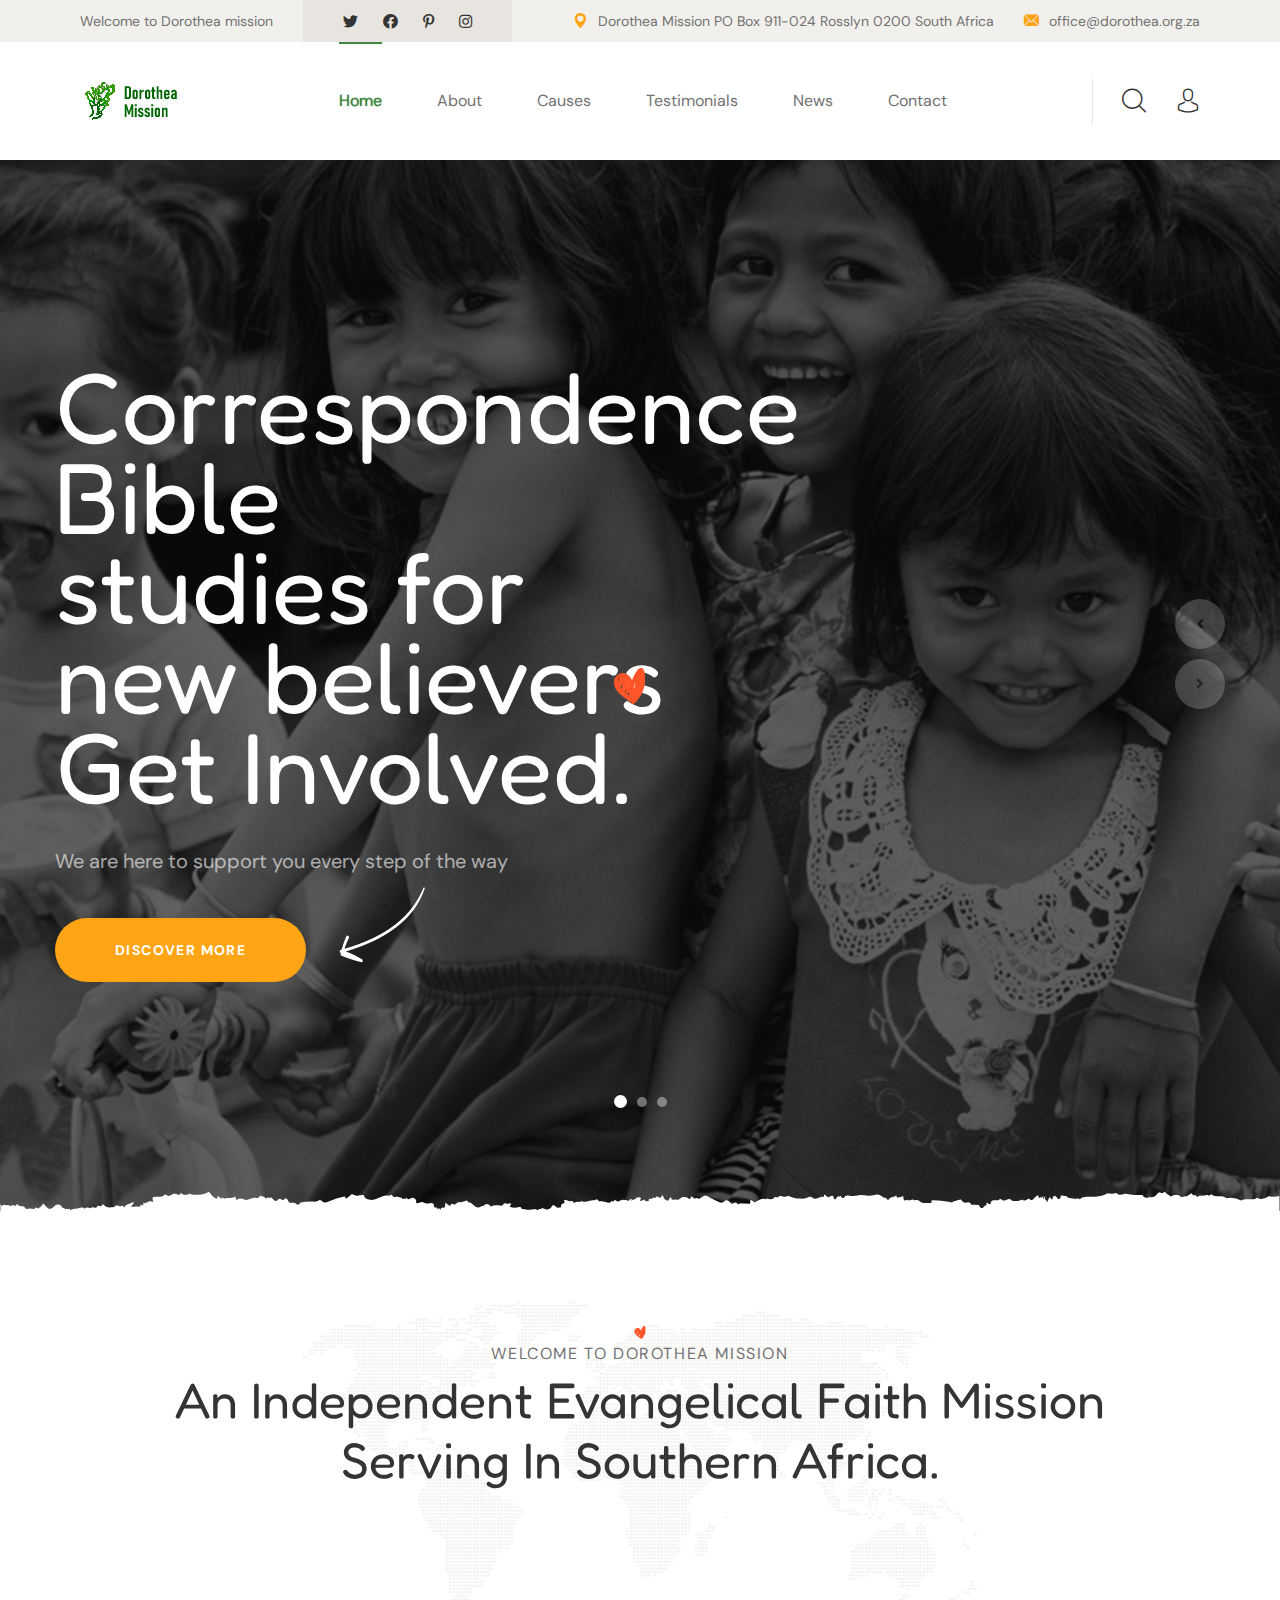
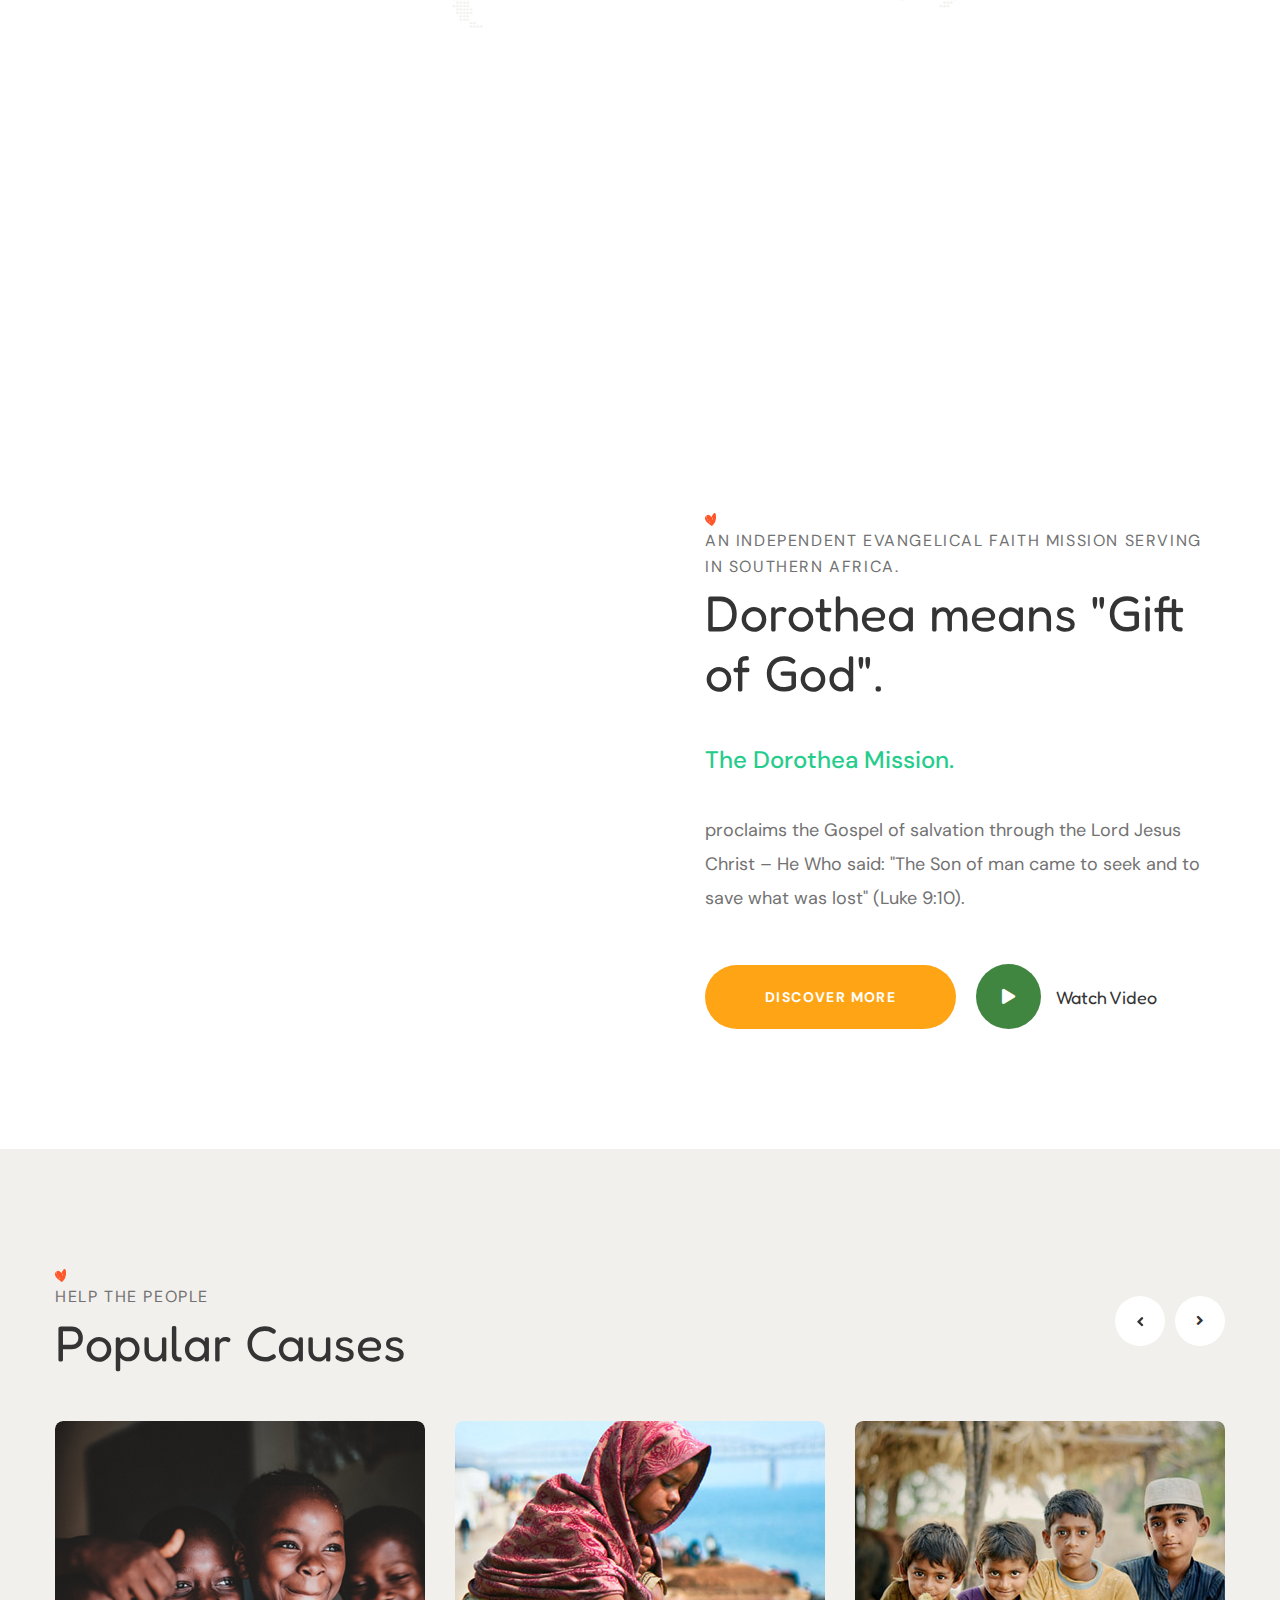
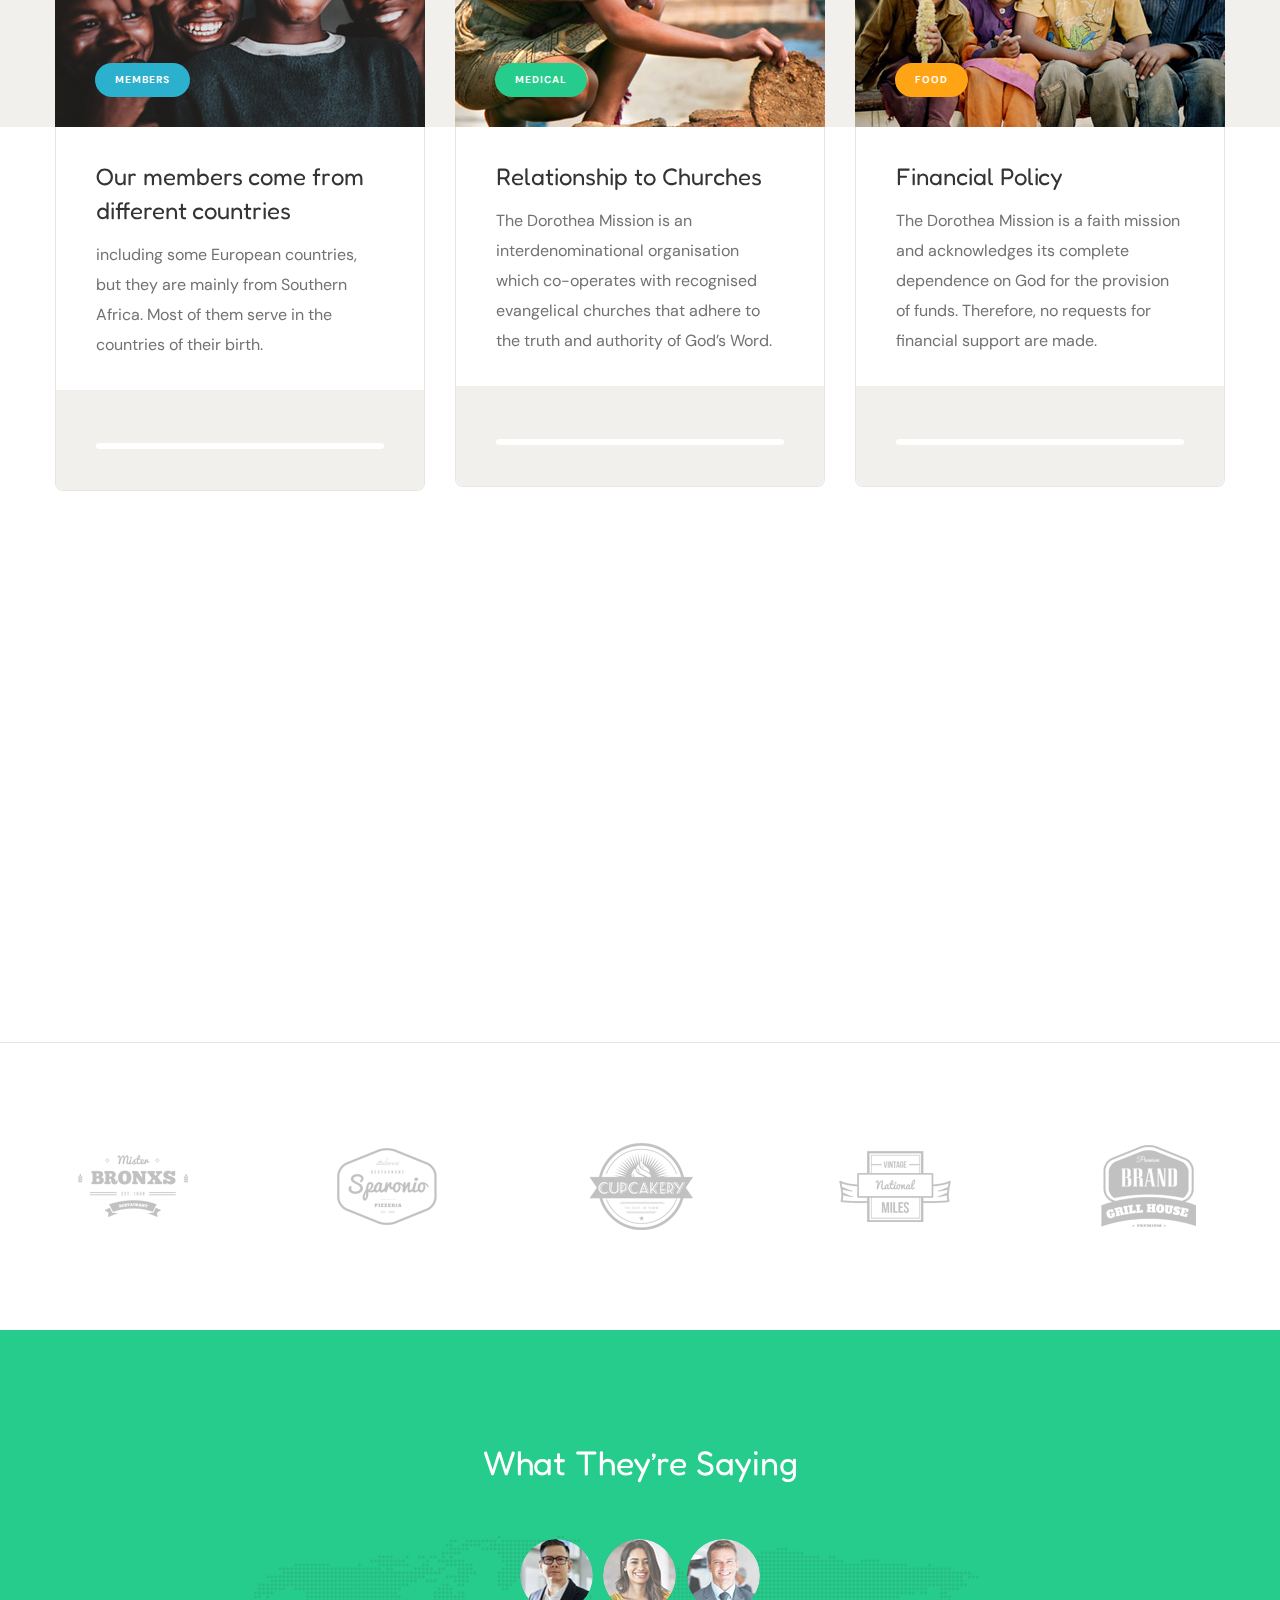
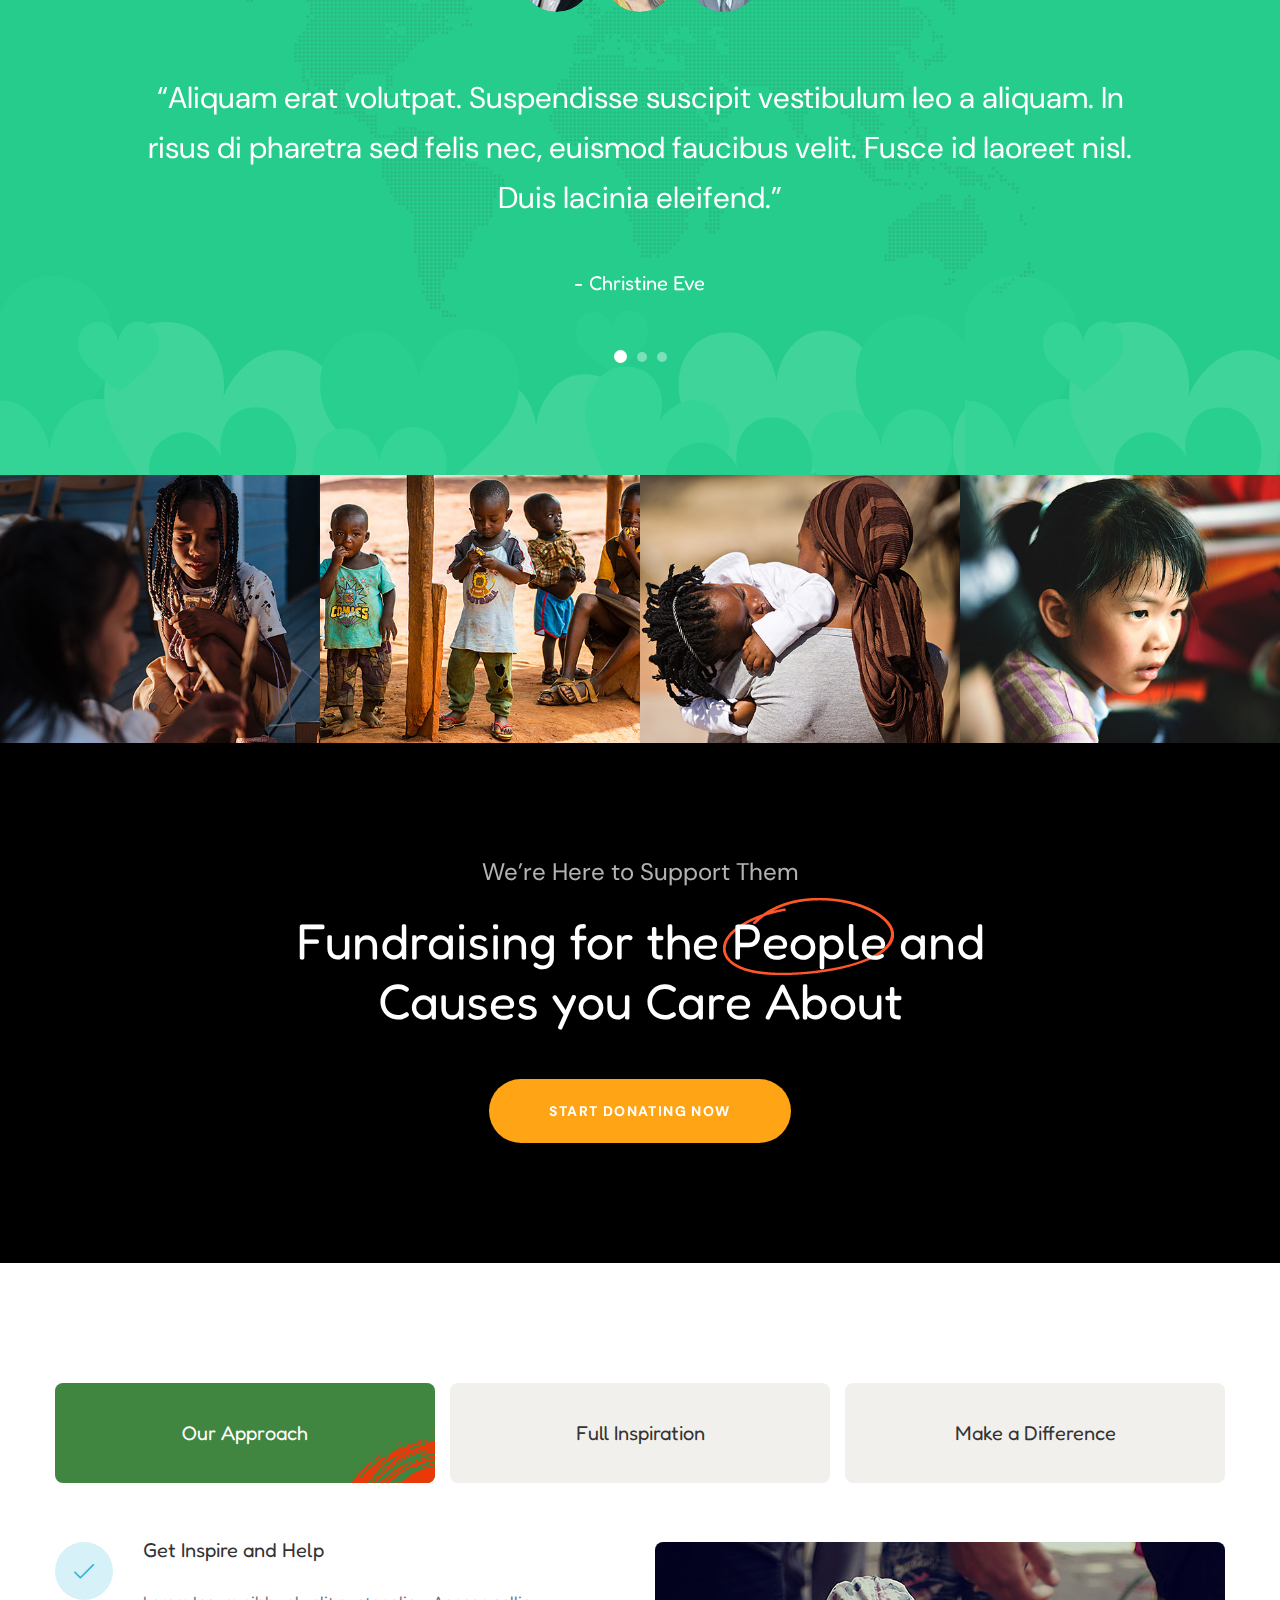
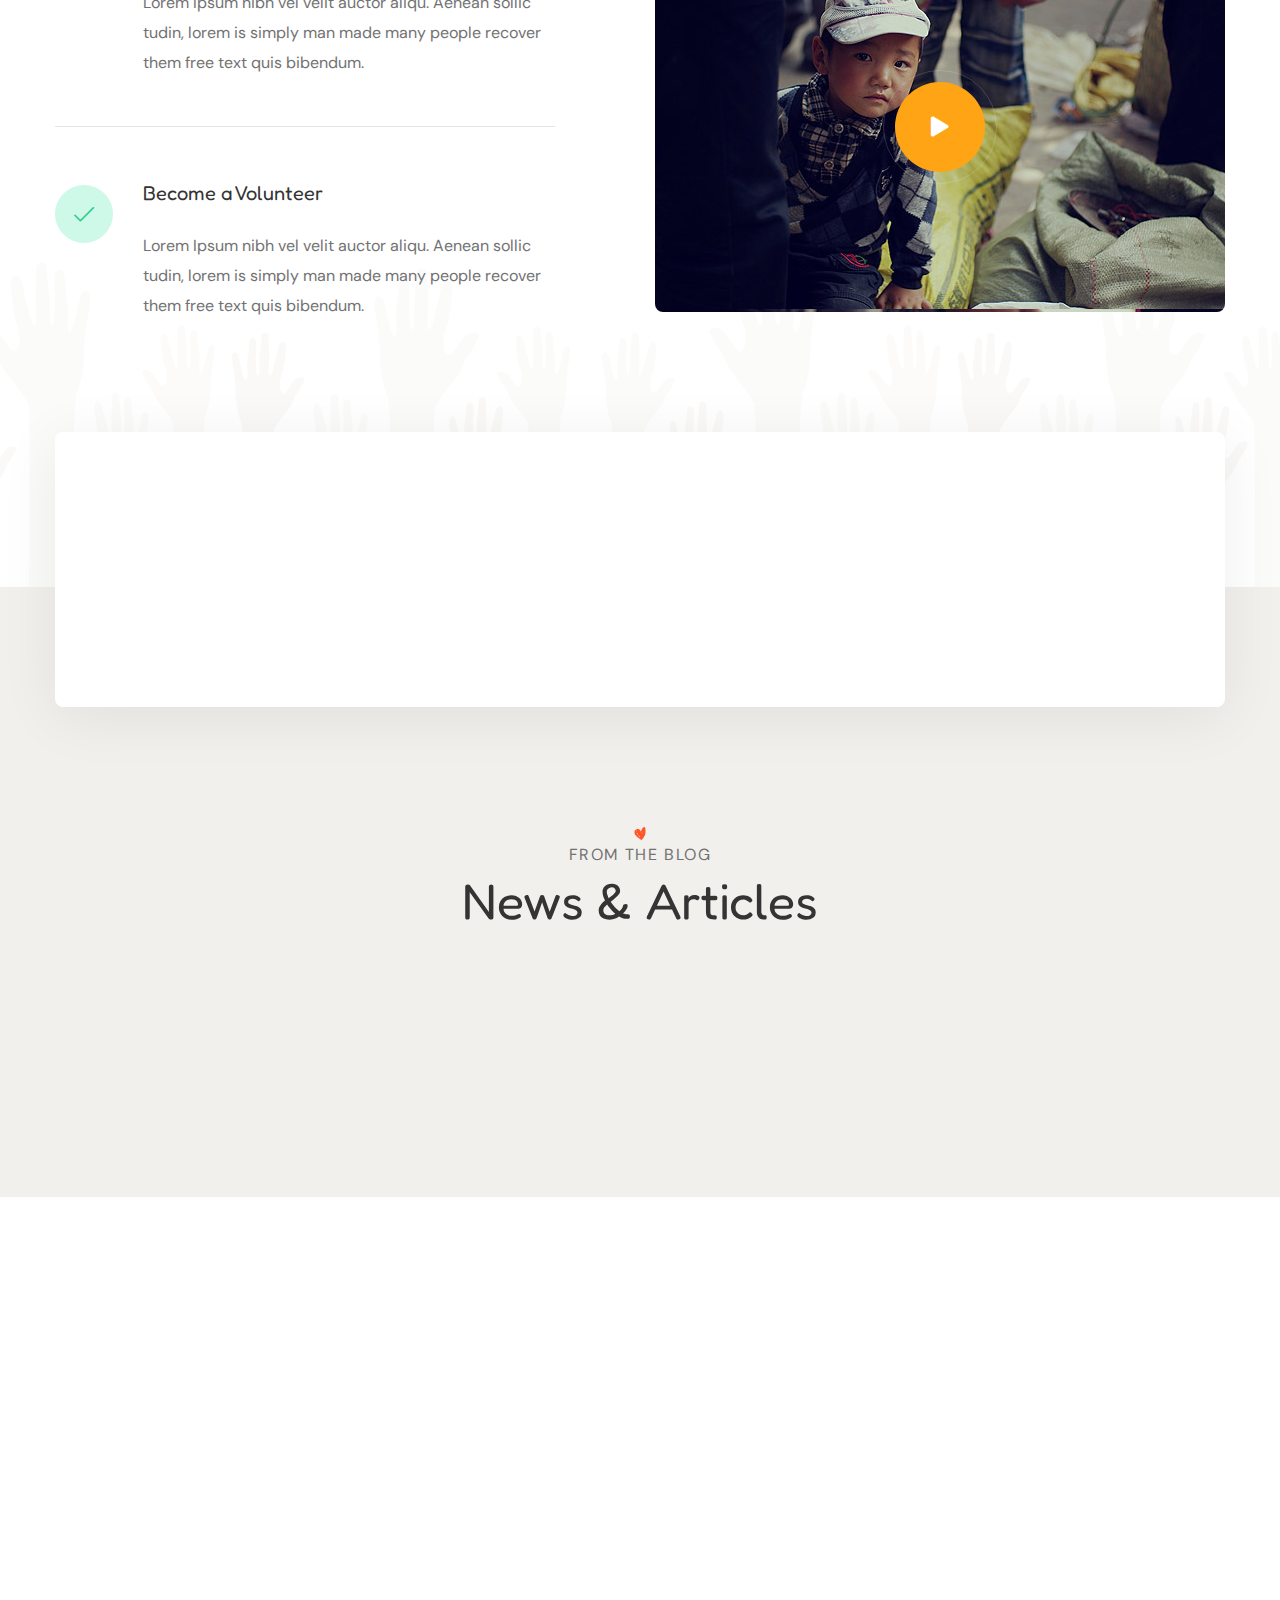
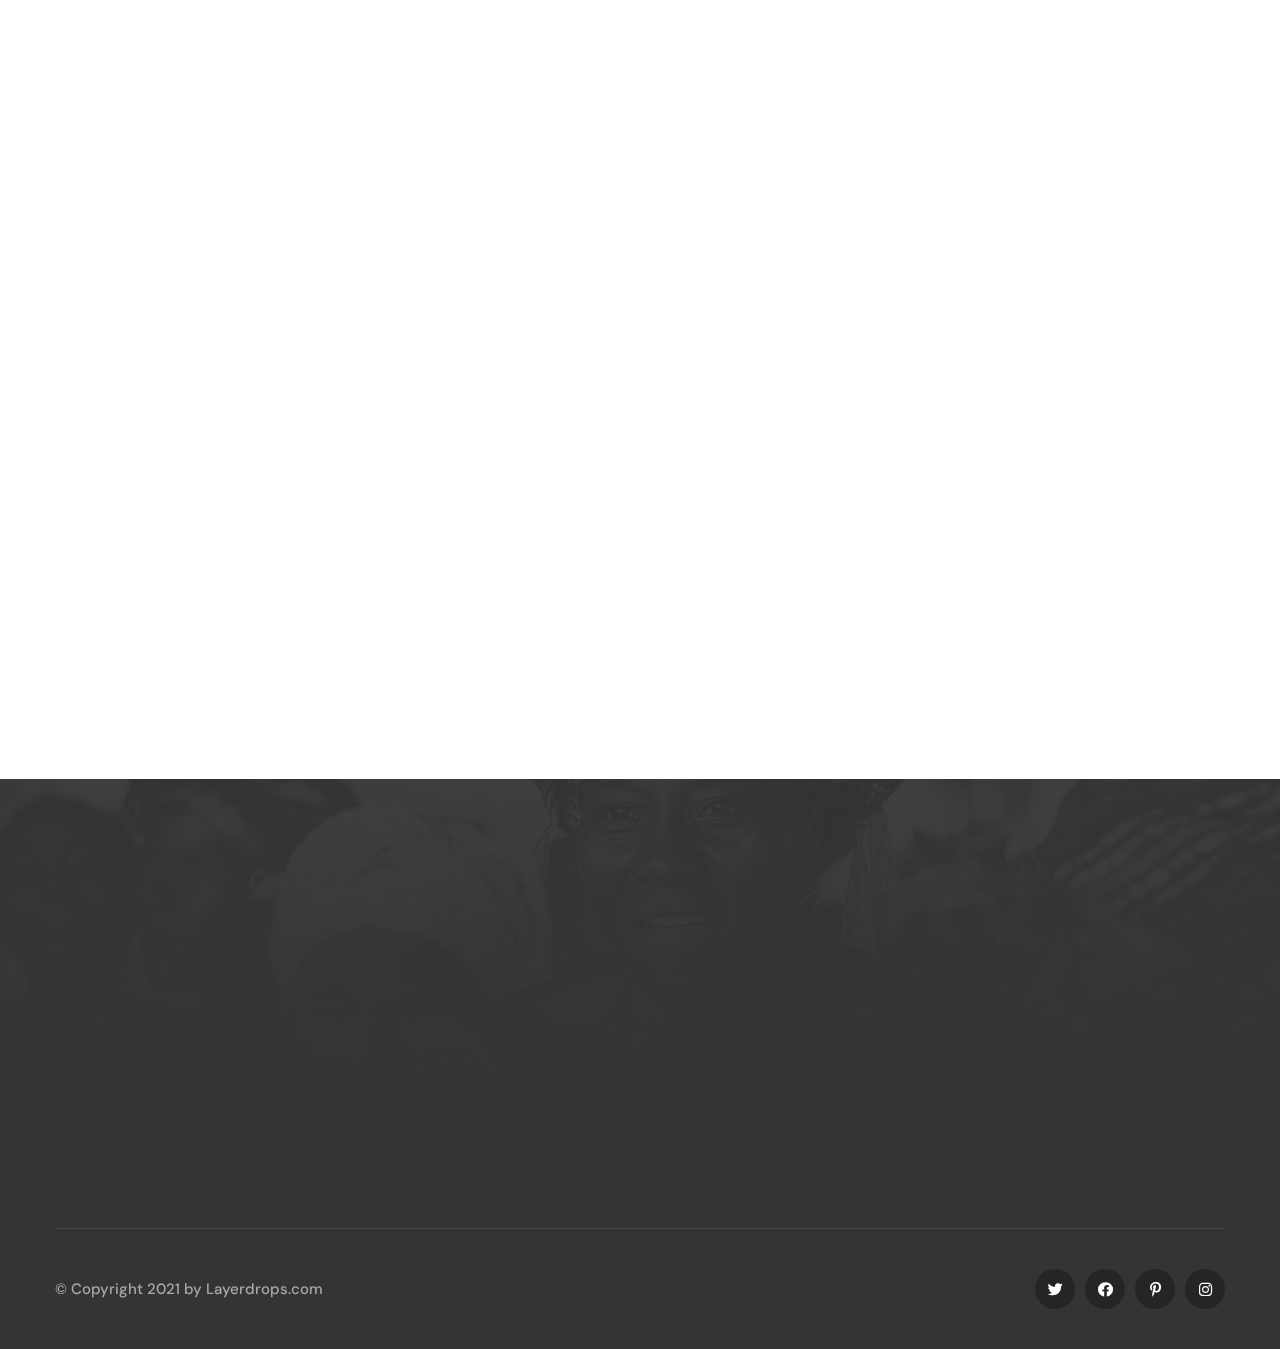
==== index.html @ 3360996d "Add members and financial policy" ====
<!DOCTYPE html>
<html lang="en">
<meta http-equiv="content-type" content="text/html;charset=utf-8" /><!-- /Added by HTTrack -->
<head>
	<meta charset="UTF-8" />
	<meta name="viewport" content="width=device-width, initial-scale=1.0" />
	<title>Dorothea Mission</title>
	<!-- favicons Icons -->
	<link rel="apple-touch-icon" sizes="180x180" href="assets/images/favicons/apple-touch-icon.png" />
	<link rel="icon" type="image/png" sizes="32x32" href="assets/images/favicons/favicon-32x32.png" />
	<link rel="icon" type="image/png" sizes="16x16" href="assets/images/favicons/favicon-16x16.png" />
	<link rel="manifest" href="assets/images/favicons/site.webmanifest" />
	<meta name="description" content="Dorothea mission, missionary work, evengalical" />

	<!-- fonts -->
	<link rel="preconnect" href="https://fonts.googleapis.com/">

	<link rel="preconnect" href="https://fonts.gstatic.com/" crossorigin>

	<link href="https://fonts.googleapis.com/css2?family=Fredoka+One&amp;display=swap" rel="stylesheet">

	<link
		href="https://fonts.googleapis.com/css2?family=DM+Sans:ital,wght@0,400;0,500;0,700;1,400;1,500;1,700&amp;family=Fredoka+One&amp;display=swap"
		rel="stylesheet">

	<link rel="stylesheet" href="assets/vendors/bootstrap/css/bootstrap.min.css" />
	<link rel="stylesheet" href="assets/vendors/animate/animate.min.css" />
	<link rel="stylesheet" href="assets/vendors/animate/custom-animate.css" />
	<link rel="stylesheet" href="assets/vendors/fontawesome/css/all.min.css" />
	<link rel="stylesheet" href="assets/vendors/jarallax/jarallax.css" />
	<link rel="stylesheet" href="assets/vendors/jquery-magnific-popup/jquery.magnific-popup.css" />
	<link rel="stylesheet" href="assets/vendors/nouislider/nouislider.min.css" />
	<link rel="stylesheet" href="assets/vendors/nouislider/nouislider.pips.css" />
	<link rel="stylesheet" href="assets/vendors/odometer/odometer.min.css" />
	<link rel="stylesheet" href="assets/vendors/swiper/swiper.min.css" />
	<link rel="stylesheet" href="assets/vendors/pifoxen-icons/style.css">
	<link rel="stylesheet" href="assets/vendors/tiny-slider/tiny-slider.min.css" />
	<link rel="stylesheet" href="assets/vendors/reey-font/stylesheet.css" />
	<link rel="stylesheet" href="assets/vendors/owl-carousel/owl.carousel.min.css" />
	<link rel="stylesheet" href="assets/vendors/owl-carousel/owl.theme.default.min.css" />
	<link rel="stylesheet" href="assets/vendors/bxslider/jquery.bxslider.css" />
	<link rel="stylesheet" href="assets/vendors/bootstrap-select/css/bootstrap-select.min.css" />
	<link rel="stylesheet" href="assets/vendors/vegas/vegas.min.css" />
	<link rel="stylesheet" href="assets/vendors/jquery-ui/jquery-ui.css" />
	<link rel="stylesheet" href="assets/vendors/timepicker/timePicker.css" />

	<!-- template styles -->
	<link rel="stylesheet" href="assets/css/pifoxen.css" />
	<link rel="stylesheet" href="assets/css/pifoxen-responsive.css" />
</head>

<body>
	<div class="preloader">
		<img class="preloader__image" width="60" src="assets/images/loader.png" alt="" />
	</div>
	<!-- /.preloader -->
	<div class="page-wrapper">
		<header class="main-header clearfix">
			<div class="main-header__top">
				<div class="main-header__top-left">
					<p class="main-header__top-text">Welcome to Dorothea mission</p>
					<div class="main-header__top-social">
						<a href="#"><i class="fab fa-twitter"></i></a>
						<a href="https://www.facebook.com/profile.php?id=100064716875359"><i class="fab fa-facebook"></i></a>
						<a href="#"><i class="fab fa-pinterest-p"></i></a>
						<a href="#"><i class="fab fa-instagram"></i></a>
					</div>
				</div>
				<div class="main-header__top-right">
					<ul class="list-unstyled main-header__top-address">
						<li>
							<div class="icon">
								<span class="icon-pin"></span>
							</div>
							<div class="text">
								<p>	Dorothea Mission
									PO Box 911-024
									Rosslyn
									0200
									South Africa</p>
							</div>
						</li>
						<li>
							<div class="icon">
								<span class="icon-email"></span>
							</div>
							<div class="text">
								<p><a href="mailto:office@dorothea.org.za">office@dorothea.org.za</a></p>
							</div>
						</li>
					</ul>
				</div>
			</div>
			<nav class="main-menu clearfix">
				<div class="main-menu-wrapper clearfix">
					<div class="main-menu-wrapper__left">
						<div class="main-menu-wrapper__logo">
							<a href="index-2.html"><img src="assets/images/resources/logo-1.png" alt=""></a>
						</div>
						<div class="main-menu-wrapper__call">
							<div class="main-menu-wrapper__call-icon">
								<span class="icon-call"></span>
							</div>
							<div class="main-menu-wrapper__call-number">
								<p>Call Anytime</p>
								<h5><a href="tel: +27 (0)12 560 2000"> 	+27 (0)12 560 2000</a></h5>
								<h5><a href="tel:+27 (0)82 896 7960"> +27 (0)82 896 7960</a></h5>
							</div>
						</div>
					</div>
					<div class="main-menu-wrapper__main-menu">
						<a href="#" class="mobile-nav__toggler"><i class="fa fa-bars"></i></a>
						<ul class="main-menu__list one-page-scroll-menu">
							<li class="dropdown current scrollToLink" data-scroll-offset="-30">
								<a href="#home">Home</a>
							</li>
							<li class="scrollToLink" data-scroll-offset="100">
								<a href="#about">About</a>
							</li>
							<li class="scrollToLink" data-scroll-offset="100">
								<a href="#causes">Causes</a>
							</li>
							<li class="scrollToLink" data-scroll-offset="100">
								<a href="#testimonials">Testimonials</a>
							</li>
							<li class="scrollToLink" data-scroll-offset="100">
								<a href="#news">News</a>
							</li>
							<li class="scrollToLink" data-scroll-offset="100">
								<a href="#contact">Contact</a>
							</li>
						</ul>
					</div>
					<div class="main-menu-wrapper__right">
						<div class="main-menu-wrapper__search-cat">
							<a href="#" class="main-menu-wrapper__search search-toggler icon-magnifying-glass"></a>
							<a href="login.html" class="main-menu-wrapper__cart icon-avatar mini-cart__toggler"></a>
						</div>
						<a href="donate-now.html" class="donate-btn main-menu-wrapper__btn"> <i class="fa fa-heart"></i>
							Donate Now</a>
					</div>
				</div>
			</nav>
		</header>

		<div class="stricky-header stricked-menu main-menu">
			<div class="sticky-header__content"></div><!-- /.sticky-header__content -->
		</div><!-- /.stricky-header -->

		<!--Main Slider Start-->
		<section class="main-slider" id="home">
			<div class="main-slider-ripped-paper">
				<svg xmlns="http://www.w3.org/2000/svg" fill="currentColor" viewBox="0 0 1200 19.07">
					<path class="cls-2"
						d="M-262.9,44h-1200V35.71c.43,2.08,1.24,2.22,1.88,2s1.36-.91,2.14-.74c.42.09.7.4,1.13.49s1-.19,1.56-.23c1.19-.06,2.28,1.09,3.33.67.37-.16.57-.48,1-.62a2.54,2.54,0,0,1,1.79.29c.57.24,1.36.41,1.78.06s.27-1,.86-1.13.83.26,1.12.52a4.83,4.83,0,0,0,3.77,1.18,2.78,2.78,0,0,1,2.56,1.22,3.1,3.1,0,0,0,2.36,1.53,14.45,14.45,0,0,0,2.19-.58c1.09-.17,2.17.33,3.29.41s2.49-.75,1.79-1.38a3.88,3.88,0,0,1,2.89,1.25c.16-.35.32-.71.49-1.06.19.42,1.06.07,1.37-.3,1.06-1.2,2.13-2.41,3.17-3.62a19.33,19.33,0,0,0,3.35,3.89,3.88,3.88,0,0,0,1.55,1c1.62.47,3.32-.55,4.34-1.57s2.09-2.26,3.82-2.43a4.43,4.43,0,0,1,3.36,1.16,7.62,7.62,0,0,1,1.62,2.54,1.6,1.6,0,0,1,.8-.5l1.77,1.39c.52-.81,2.49-.72,2.87.13a1.26,1.26,0,0,1,.79-.59c.46.47.92.92,1.39,1.38.21-.69,1.18-1.12,2.12-1.27s1.94-.1,2.9-.23c1.42-.17,2.69-.73,4.09-.94s3.17.05,3.72,1a3.64,3.64,0,0,1,3.93-.88c.66.25,1.45.71,2,.36.3-.16.36-.47.62-.68,1-.84,3.1.83,4.34.15.77-.41.5-1.44,1.35-1.78,1.07-.43,2.51.82,3.49.28.63-.34.48-1.21,1.23-1.39s1.18.38,1.58.78c1.29,1.24,4.17,2.38,6.1,1.71a4.64,4.64,0,0,0,3.32-.5,8.77,8.77,0,0,1,1.24-.8c1.24-.54,2.82,0,4.08.53a2.47,2.47,0,0,1,2.43-.36,5.34,5.34,0,0,1,2,1.32c-.24-1.45,1.79-2.51,3.56-3.22l5.39-2.17a31.94,31.94,0,0,0-3,5,33.8,33.8,0,0,1,8.47-.14c.14-.67.27-1.34.41-2a9.87,9.87,0,0,1,2.52.69,9.14,9.14,0,0,1,.18-2.44l2.26.33a1,1,0,0,1,.21-.86l1.19.42c.06-.81,1.29-1.39,2.42-1.4a8.86,8.86,0,0,1,3.18.79,7.85,7.85,0,0,1-.74-3.3,1.42,1.42,0,0,1,.42-1.18,3.46,3.46,0,0,1,1.92-.45l5.22-.17c1.18-.05,2.61-.21,3.05-1,.24-.42.27-1,.88-1.1a1.35,1.35,0,0,1,.67.16,14.52,14.52,0,0,1,2.67,1.46c1.26-.58,2.58-.91,3.83-1.5.21-1,2.24-.86,3.45-.41s3,.91,3.71.05c.24-.31.31-.76.79-.82a1.15,1.15,0,0,1,.79.24c.72.45,1.42.89,2.14,1.32a4,4,0,0,1,3.52,0c.18-.44.35-.89.51-1.33a1.79,1.79,0,0,0,1.85.31c.9.9,2.71.95,4.25.91,4.17-.09,8.68-.27,11.91-2.19a2,2,0,0,1,1.39-.41,1.32,1.32,0,0,1,.77.63c1.59,2.38,3.65,5.06,7.23,5.55a3.2,3.2,0,0,1,.2-2.39c1.11.81,2.21,1.63,3.3,2.45l1.2-1.15,1.88,1.1c.78-.86,2.54-.62,4-.56a9.92,9.92,0,0,0,6-1.56,6.34,6.34,0,0,0,1.49,3.29,6,6,0,0,1,5.93-.91,15.72,15.72,0,0,0,1.78.78c2.51.69,4.81-1.39,7.46-1.74,1.34-.17,2.73.12,4.07,0s2.71-1.14,2.11-2c2.59.42,5.65,1.17,6.2,3q.4-.82.84-1.65a3.5,3.5,0,0,1,1.73.9c.36-.74,1.91-.74,2.75-.24a10.28,10.28,0,0,1,1.87,1.92,2.79,2.79,0,0,0,2.76.79c1.09-.41,1.32-1.71,2.53-1.81,1.46-.13,2.7,1.74,3.87,1.08.45-.27.45-.79.79-1.13.84-.8,2.63,0,3.12,1s.65,2.12,1.87,2.58a8.68,8.68,0,0,0,3.18,0c1.09,0,3,.65,2.81,1.42a4.15,4.15,0,0,0,2.62.36c.85-.23,1.4-1.07.85-1.6a44.87,44.87,0,0,1,12.65-1.2,7.69,7.69,0,0,0,4.1-.47c.58-.34,1-.88,1.72-1,1.51-.25,2.18,1.34,3.42,2,1.64.91,4,0,5.69-.8a61.24,61.24,0,0,1,14-4.5c.09-1.27,1.91,3,2,1.73,1,.09,2.67-2.5,3.41-2.06-.11-.35,1.34-2.62,3.25-1.27a15.84,15.84,0,0,0,2.77.95c1.5.37,2.65-.74,4.2-.55,1.3.16,2.45-.66,2.88.23a7.69,7.69,0,0,0,1.52,2.63,9.17,9.17,0,0,0,4.25,1.52c5.56,1,11.13-4.94,16.69-3.92a2.88,2.88,0,0,0,1,.07c.88-.14,1.39-1,2.27-.92s1,1,1.66,1.54c1.27,1,4.07-.1,5.64.7a4.74,4.74,0,0,1,3.88,1.93,1.6,1.6,0,0,1,2-.28c.45-.44.89-.87,1.34-1.29-.39.9,1,1.89,2.27,1.59.81-.2,1.32-.79,2.08-1.07a3.63,3.63,0,0,1,3.93,1.22,4.88,4.88,0,0,1,.49,3.39c1.63,1,4.2-1.18,6.28-.79,1.22.23,2.15,1,3.38,1.19a11.64,11.64,0,0,0,3.36-.28c1.12-.15,2.48-.1,3.12.58,1,1.05-.1,3,1.55,3.46.35.09.72.07,1.08.14a1.46,1.46,0,0,1,1.21,1.68c-.16.69,1.6-1.77,1-1.22a6,6,0,0,1,1.82,1.65c.67-.86-.25-1.33,1-1.76.82-.29,1.9,0,2.62-.38a1.46,1.46,0,0,0,.67-1.26c.13-1.16.28-2.32.42-3.48a11.7,11.7,0,0,0,4.43,3.17c.83-.49.32-1.81,1.36-1.95.54-.07,1,.3,1.48.47a3.29,3.29,0,0,0,2.87-.77,6.69,6.69,0,0,1,2.71-1.29,6.77,6.77,0,0,0,4.21-.52,7,7,0,0,1,1.88-.84c1.23-.22,2.54.7,2.29,1.6a6.14,6.14,0,0,1,4.48,1.93,9.93,9.93,0,0,0,3.81,2.74c1.67.51,4.16-.24,4-1.54.22.63,1.56.57,2.24.14s1.06-1.11,1.85-1.43a3.61,3.61,0,0,1,2.84.26,6.56,6.56,0,0,1,1.9,1.71,14.08,14.08,0,0,1,7.2-1c1.43.26,3.27.81,4.15,0,.58-.54.42-1.48,1.27-1.79a3.09,3.09,0,0,1,1.72.11,9.67,9.67,0,0,0,4.81-.19,8.14,8.14,0,0,1-1.18,3.2,13,13,0,0,0,8.08.44,3,3,0,0,1,1.93-.12c.66.31.57,1.06,1.14,1.46a2.62,2.62,0,0,0,1.12.32l4,.58a9.63,9.63,0,0,0,2.88.13c1.32-.2,2.93-.87,3.77-.1-.2-.25.15-.57.52-.6a2.24,2.24,0,0,1,1.09.25l2.09.87c-.24-.93,1.69-1.66,2.62-1-.2-.65,1.07-1.06,1.94-.83s1.49.77,2.33,1a5,5,0,0,0,3.8-.44,5.32,5.32,0,0,0,2.18-2.4,1.74,1.74,0,0,1,1-1.09c1.28-.41,3.12,2.56,4.51,2.39l3.39-.45a2.33,2.33,0,0,1,1.24-3.25c.63-.3,1.44-.53,1.69-1,.39-.78-.79-1.71-.19-2.42a6.92,6.92,0,0,1,3.31.45,7.62,7.62,0,0,0,1.8.66,5.4,5.4,0,0,0,1.69-.17c2.46-.52,1,2.62,3,1.41,1.33-.82,2.58-.79,4.32-.62,1,.11,1.46-.86,2.46-.61a10.74,10.74,0,0,0,3.55.46c1.94-.28,3.3-.86,5.25-1.13s3.68-.15,5.09-1.18c.29-.23,2,2.15,2.31,2,1.09-.46,6.14.48,7.25.92s2.78.67,3.39-.12a7.06,7.06,0,0,1,.4-.65c.58-.62,1.9-.37,2.82-.06A1.92,1.92,0,0,1-887,32.6c1.24-.38,2,1.21,3.35,1.33a3.82,3.82,0,0,0,2.21-.92,6.83,6.83,0,0,1,5.7-.41c-.17-.93,1.86,1.23,2.2.33,1.53.25.54-1.21,2-1.58s-.08,2.42,1.07,1.58c.7-.5,1.92-1.53,2.62-1s1.85-2.32,1.66-1.63a6.6,6.6,0,0,1,2.64-.39c.91.12,1.75.76,1.51,1.39s-1.51,1.37-.79,1.84a1.58,1.58,0,0,0,1.1.06A7.07,7.07,0,0,0-859,32a2.42,2.42,0,0,0,2.16,1.56,2.86,2.86,0,0,0,2.64-.82c-.82-.21-.6-1.18.18-1.46a4.75,4.75,0,0,1,2.53.08c.13-.34.26-.69.38-1q1.73-.06,3.45-.09c0-.44.06-.87.08-1.32,1.27.51,2.52,1,3.78,1.51A7.65,7.65,0,0,1-842,28.14c.85-.64,1.32,3.53,2.52,3.76s2,1.56,3.09,1c.79-.37,1.39-2.62,2.15-3s.55,1.77,1.24,2.16,3.66-.44,4.32,0c1.37.91,2.78-1,4.47-1.55-1-.4.2-.38,1.23-.77,1.48-.56,3.29,0,4.79.46.59.22,1,1.31,1.69,1.39,1.24.15.92-2.07,1.87-2.68.24.69,2.32,1.65,2.91,2.22,1-.42,2.09-.2,3.09-.62.67,2.25,3.41-1.24,6.32-2.16,1.3-.41,3.72,1.07,4.87,1.67l6.47,3.41a12,12,0,0,0,3.29,1.33,4.57,4.57,0,0,0,3.51-.59c.65-.53.95-1.35,1.88-1.57a3.08,3.08,0,0,1,2.14.51,9.09,9.09,0,0,1,3.22,3l2.95-1.2a2,2,0,0,1,1.16-.22c1.11.2.75,1.71,1.86,1.92.67-1,2.6-1.06,4.13-1l7.1.42a18.15,18.15,0,0,0,.38-3.8,11.58,11.58,0,0,1,3.72,2.45c2.09-.48,3.58-1.78,5.39-2.67s4.62-1.25,6,0c0-.43.07-.86.1-1.29,2,.82,4.81,1.55,6.35.32.58-.47.91-1.19,1.75-1.35s2.08.49,2.85.06c.35-.19.47-.53.74-.77.62-.58,1.89-.46,2.83-.17a6.44,6.44,0,0,0,2.93.54c.81-.13,1.44-.63,2.24-.76,1.27-.2,2.39.55,3.49,1.07,2.4,1.15,5.45,1.32,8.33,1.43a16.14,16.14,0,0,0,5.17-.35c1.21-.37,2.23-1,3.48-1.31s2.62.73,3.49,1.44c1.21,1,3.51.31,5-.48s3.61-1.63,5.05-.76c.13-.79.26-1.59.4-2.38,1.49.24,3.07,3.3,4,2.44-.27,1.26,1.63-1.1,3.41-1.14s1.51,4.14,2.61,3.15c.56.77,2.55-3.38,2.35-2.5a5.38,5.38,0,0,0,3-.61,3.44,3.44,0,0,1,1.28,2.06c1.69.09,3.21-1.18,2.87-2.38a2.74,2.74,0,0,0,1.55.37c.56-.07.91-.66.45-.89,3,1.79,7.49.28,11.4.11,3.68-.16,7.41,1,11,.39,1.39-.23,2.69-.7,4.11-.85a8.61,8.61,0,0,1,5.58,1.28c1.26.86,2.8,2.22,4.33,1.58-.84-1,1.34,2.87,2.31,1.9s.53-1.78,2.16-1.54c-.9-1,4.49-.86,4.16-2,2.8-.51-.26,1.43,2.62,1.54,1.48.07,1.92-1.4,2.63-.46.28.39,1.92-1.32,2.16-.92.46.75.36,4.64,1.23,4.11s3-.23,3.24-1c2,2.83,3.16-1.56,6,.84A6.28,6.28,0,0,1-600,33.8a5.2,5.2,0,0,0,1.3,1.07,5.23,5.23,0,0,0,1.87.27q3.76,0,7.53,0c-.39-.74-.72-1.7.14-2.18a3.51,3.51,0,0,1,1.82-.24c4.6.25,9.2.67,13.76,1.27a6.42,6.42,0,0,1,2.94.87,26.17,26.17,0,0,1,3.93-1.7l3.4-1.07a2.55,2.55,0,0,1,1-.15,1.67,1.67,0,0,1,1.09.83c.83,1.23,2.34,2.58,4.2,2.29a17.9,17.9,0,0,1,1.79-.42c1.58-.11,2.54,1.2,3.06,2.29q3.72-.12,7.44.12c-.09,1.75,1,1.26,1.62,2.95,1.69,0,2,.18,2.41-1,.22-.64.69-.16,1-.79a1.84,1.84,0,0,1,2.11-.88,3.34,3.34,0,0,1-.12-2.54,6.67,6.67,0,0,0,3.71,1.66c0-1.44.37-3.21,2.24-3.72a12.49,12.49,0,0,1,3.66,0c1.22,0,2.75-.47,2.64-1.37,1.36,0,1.92,1.52,3.26,1.65a3.69,3.69,0,0,0,1.37-.23c1.71-.51,3.41-1,5.12-1.56.19,1,1.41,1.77,2.74,2.06a14.14,14.14,0,0,0,4.16.06A10.66,10.66,0,0,0-504,32c.24,1.06,2.48,1.21,3.6.51.83-.53,1.69-1.41,2.69-1.08.62.19.84.76,1.42,1,.94.35,1.93-.38,2.51-1,.92-1,1.84-1.67,2.75-2.67-.16-.09,0-.29.2-.31a4.2,4.2,0,0,1,.61.06,1.08,1.08,0,0,0,1-.81c.14-.39.19,3.07.6,2.8.86.13.86-.72,1.69-.92.26-.07.78.93.93.77.48-.51,1-1.33,1.45-1.84.26-.27-.36,3.14.09,3.23.29.06,1.53-3,1.66-2.77.38.51-.33,2.41,0,2.92a8.72,8.72,0,0,0,1.23,1c.11,0,.21,1.78.31,1.75.88-.28,1.72-3.94,2.32-4.48,1-.88,2.46,2.81,2.77,1.7.6.59.27-3.17.85-2.57.35-.43,1.76-.35,1.93-.82.58.85,1,.89,1.69,1.69.32-.32.37,1.64.78,1.39.29.66,2.33-.91,1.85-.31,1.06,0,.51-3.7,1.57-3.58a1.51,1.51,0,0,1-.63.37c0,.14.33.16.52.13s.47-.08.58,0,0,.13-.1.15a10.13,10.13,0,0,0,4.39.27c0,.66.65,1.23,1.42,1.57a10.68,10.68,0,0,0,2.57.56l2.66.34a2.58,2.58,0,0,1,.75.18,2.09,2.09,0,0,0,.49.26c.54.08.94-.58,1.44-.41.19.05.3.23.49.29.51.15.87-.55,1.4-.49s.51.7,1,.76a1,1,0,0,0,.6-.2,7.71,7.71,0,0,1,2.05-1.25,16.39,16.39,0,0,1,2.34-.61,16,16,0,0,1,2.41-.11c6.35,0,13.75.25,18.14-3.05,4.08-.68,5,1.18,8.48-.46.3-.56,2.94,2.1,3.24,1.54.59,0,3.72-.46,4.32-.46.79-1.31,8.35,1.12,10,.77,2.1-.44,5.58.33,7.55-.15-.28,1.79,3.63,3.63,5.56,2.46.55-.33,5.35.68,7.55-2.77.7-1.08,2.85-2.85,3.53-2.05,1.51,1.78,1.89,0,4.73-.43-.65,1,5.19,3.35,4.55,4.33,3.15-1.28,3.52-1.79,7.09-1.39,2.84.31,3.46,3.6,3.7,1.54,1.14.71,3.48-1,4.63-.31.67-.7,3.84-2.19,4.53-2.88.58.39,1.21,1.74,1.79,2.11,1.09-1.18,2.36-.2,3.24,1.08.5.7,2.42-1.61,3.24-1.08.54.35,1.91-.26,2.62-.15,2.8.41,4.11-1.45,5.45.38l2.51-1.51c1,1.75,4.29,1.92,6.92,1.84s6,.25,6.71,2.07a19.22,19.22,0,0,1,14.06,2.1c3.45-2.95,11.56.38,15-2.59l2.08.89a11,11,0,0,0,8.65-2.47c3.41.52,6.81,1,10.22-.14Z"
						transform="translate(1462.9 -24.92)" />
				</svg>
			</div>
			<div class="swiper-container thm-swiper__slider" data-swiper-options='{"slidesPerView": 1, "loop": true,
			"effect": "fade",
			"pagination": {
				"el": "#main-slider-pagination",
				"type": "bullets",
				"clickable": true
			},
			"navigation": {
				"nextEl": "#main-slider__swiper-button-next",
				"prevEl": "#main-slider__swiper-button-prev"
			},
			"autoplay": {
				"delay": 5000
			}}'>
				<div class="swiper-wrapper">
					<div class="swiper-slide">
						<div class="image-layer"
							style="background-image: url(assets/images/backgrounds/main-slider-1-1.jpg);">
						</div>
						<!-- /.image-layer -->
						<div class="container">
							<div class="row">
								<div class="col-xl-7">
									<div class="main-slider__content">
										<h2>Correspondence Bible <br> studies for <span>new believers</span> <br> Get Involved.</h2>
										<p>We are here to support you every step of the way</p>
										<a href="about.html" class="thm-btn">Discover More</a>
										<div class="main-slider-shape-1"><img
												src="assets/images/shapes/main-slider-shape-1.png" class="float-bob-x"
												alt=""></div>
									</div>
								</div>
							</div>
						</div>
					</div>
					<div class="swiper-slide">
						<div class="image-layer"
							style="background-image: url(assets/images/backgrounds/main-slider-1-2.jpg);">
						</div>
						<!-- /.image-layer -->
						<div class="container">
							<div class="row">
								<div class="col-xl-7">
									<div class="main-slider__content">
										<h2>Equipping  <br> of untrained <span>spiritual leaders</span> <br> Get Involved.</h2>
										<p>We are here to support you every step of the way</p>
										<a href="about.html" class="thm-btn">Discover More</a>
										<div class="main-slider-shape-1"><img
												src="assets/images/shapes/main-slider-shape-1.png" class="float-bob-x"
												alt=""></div>
									</div>
								</div>
							</div>
						</div>
					</div>
					<div class="swiper-slide">
						<div class="image-layer"
							style="background-image: url(assets/images/backgrounds/main-slider-1-1.jpg);">
						</div>
						<!-- /.image-layer -->
						<div class="container">
							<div class="row">
								<div class="col-xl-7">
									<div class="main-slider__content">
										<h2>Evangelistic <br> Outreaches <span>Mission</span> <br> Get Involved.</h2>
										<p>We are here to support you every step of the way</p>
										<a href="about.html" class="thm-btn">Discover More</a>
										<div class="main-slider-shape-1"><img
												src="assets/images/shapes/main-slider-shape-1.png" class="float-bob-x"
												alt=""></div>
									</div>
								</div>
							</div>
						</div>
					</div>
				</div>
				<!-- If we need navigation buttons -->
				<div class="swiper-pagination" id="main-slider-pagination"></div>
				<div class="main-slider__nav">
					<div class="swiper-button-prev" id="main-slider__swiper-button-next">
						<i class="fa fa-angle-right angle-left"></i>
					</div>
					<div class="swiper-button-next" id="main-slider__swiper-button-prev">
						<i class="fa fa-angle-right"></i>
					</div>
				</div>
			</div>
		</section>
		<!--Main Slider End-->

		<!--We Believe Start-->
		<section class="we-believe" id="about">
			<div class="we-believe-map" style="background-image: url(assets/images/shapes/we-believe-map.png);"></div>
			<div class="container">
				<div class="section-title text-center">
					<span class="section-title__tagline">Welcome to Dorothea Mission</span>
					<h2 class="section-title__title">
						An Independent Evangelical Faith Mission <br> Serving In Southern Africa.</h2>
				</div>
				<div class="row">
					<div class="col-xl-12">
						<ul class="list-unstyled we-believe__list">
							<li class="we-believe__single wow fadeInUp" data-wow-delay="100ms">
								<div class="we-believe__icon">
									<span class="icon-peace"></span>
								</div>
								<h3 class="we-believe__title"><a href="contact.html">Doctrinal Basis</a></h3>
								<p class="we-believe__text">The doctrinal basis of the Dorothea Mission is laid down in the following quotation from the Regulations and the Constitution of the Mission:.</p>
							</li>
							<li class="we-believe__single wow fadeInUp" data-wow-delay="200ms">
								<div class="we-believe__icon">
									<span class="icon-praying"></span>
								</div>
								<h3 class="we-believe__title"><a href="contact.html">Prayers</a></h3>
								<p class="we-believe__text">Prayer is a vital part of the foundation and functioning of the Dorothea Mission. Spiritual work and prayer cannot be separated.</p>
							</li>
							<li class="we-believe__single wow fadeInUp" data-wow-delay="300ms">
								<div class="we-believe__icon">
									<span class="icon-peace-1"></span>
								</div>
								<h3 class="we-believe__title"><a href="training_evangelists.html">Training Evangelists</a></h3>
								<p class="we-believe__text">Most of our evangelists are trained at the Dorothea Bible College near Rosslyn (North West of Pretoria) where a three-year course is offered.</p>
							</li>
							<li class="we-believe__single wow fadeInUp" data-wow-delay="400ms">
								<div class="we-believe__icon">
									<span class="icon-heart"></span>
								</div>
								<h3 class="we-believe__title"><a href="donations.html">Donations</a></h3>
								<p class="we-believe__text">Donations help mobilise Jesus followers toward the least reached and provide them with life-sustaining support as they serve on the front lines of ministry in very difficult places.</p>
							</li>
						</ul>
					</div>
				</div>
			</div>
		</section>
		<!--We Believe End-->

		<!--Welcome One Start-->
		<section class="welcome-one">
			<div class="container">
				<div class="row">
					<div class="col-xl-6">
						<div class="welcome-one__left">
							<div class="welcome-one__img-box wow slideInLeft" data-wow-delay="100ms"
								data-wow-duration="2500ms">
								<div class="welcome-one__img">
									<img src="assets/images/resources/welcome-one-img.jpg" alt="">
								</div>
								<div class="welcome-one__small-img">
									<img src="assets/images/resources/welcome-one-small-img.jpg" alt="">
								</div>
								<div class="welcome-one-shape-1">
									<img src="assets/images/shapes/welcome-one-shape-1.png" alt="">
								</div>
							</div>
						</div>
					</div>
					<div class="col-xl-6">
						<div class="welcome-one__right">
							<div class="section-title text-left">
								<span class="section-title__tagline">An Independent Evangelical Faith Mission
									Serving In Southern Africa.
									</span>
								<h2 class="section-title__title">Dorothea means "Gift of God".</h2>
							</div>
							<p class="welcome-one__text-1">The Dorothea Mission.</p>
							<p class="welcome-one__text-2"> proclaims the Gospel of salvation through the Lord Jesus Christ – He Who said: "The Son of man came to seek and to save what was lost" (Luke 9:10).</p>
							<div class="welcome-one__btn-box">
								<a href="about.html" class="thm-btn welcome-one__btn">Discover More</a>
								<div class="welcome-one__video-link">
									<a href="https://fb.watch/g1JkeXGpPz/" class="video-popup">
										<div class="welcome-one__video-icon">
											<span class="fas fa-play"></span>
										</div>
									</a>
									<h4 class="welcome-one__video-text">Watch Video</h4>
								</div>
							</div>
						</div>
					</div>
				</div>
			</div>
		</section>
		<!--Welcome One End-->

		<!--Cause One End-->
		<section class="causes-one" id="causes">
			<div class="container">
				<div class="section-title text-left">
					<span class="section-title__tagline">Help the people</span>
					<h2 class="section-title__title">Popular Causes</h2>
				</div>
				<div class="row">
					<div class="col-xl-12">
						<div class="causes-one__carousel owl-theme owl-carousel">
							<!--Cause One Single-->
							<div class="causes-one__single">
								<div class="causes-one__img">
									<img src="assets/images/causes/causes-1-1.jpg" alt="">
									<div class="causes-one__category">
										<span>Members</span>
									</div>
								</div>
								<div class="causes-one__content-box">
									<div class="causes-one__content">
										<h3 class="causes-one__title">
											<a href="give-them-education.html">Our members come from different countries</a>
										</h3>
										<p class="causes-one__text">including some European countries, but they are mainly from Southern Africa. Most of them serve in the countries of their birth.</p>
									</div>
									<div class="causes-one__progress causes-one__progress-2">
										<div class="bar">
											<div class="bar-inner count-bar" data-percent="36%">
												<div class="count-text">36%</div>
											</div>
										</div>
										<!-- <div class="causes-one__goals">
											<p><span>$25,270</span> Raised</p>
											<p><span>$30,000</span> Goal</p>
										</div> -->
									</div>
								</div>
							</div>
							<!--Cause One Single-->
							<div class="causes-one__single causes-one__single-2">
								<div class="causes-one__img">
									<img src="assets/images/causes/causes-1-2.jpg" alt="">
									<div class="causes-one__category">
										<span>medical</span>
									</div>
								</div>
								<div class="causes-one__content-box">
									<div class="causes-one__content">
										<h3 class="causes-one__title">
											<a href="start-a-fundraising.html">Relationship to Churches</a>
										</h3>
										<p class="causes-one__text">The Dorothea Mission is an interdenominational organisation which co-operates with recognised evangelical churches that adhere to the truth and authority of God’s Word.</p>
									</div>
									<div class="causes-one__progress">
										<div class="bar">
											<div class="bar-inner count-bar" data-percent="36%">
												<div class="count-text">36%</div>
											</div>
										</div>
										<!-- <div class="causes-one__goals">
											<p><span>$25,270</span> Raised</p>
											<p><span>$30,000</span> Goal</p>
										</div> -->
									</div>
								</div>
							</div>
							<!--Cause One Single-->
							<div class="causes-one__single causes-one__single-3">
								<div class="causes-one__img">
									<img src="assets/images/causes/causes-1-3.jpg" alt="">
									<div class="causes-one__category">
										<span>Food</span>
									</div>
								</div>
								<div class="causes-one__content-box">
									<div class="causes-one__content">
										<h3 class="causes-one__title">
											<a href="clean-pure-water.html">Financial Policy</a>
										</h3>
										<p class="causes-one__text">The Dorothea Mission is a faith mission and acknowledges its complete dependence on God for the provision of funds. Therefore, no requests for financial support are made.</p>
									</div>
									<div class="causes-one__progress">
										<div class="bar">
											<div class="bar-inner count-bar" data-percent="36%">
												<div class="count-text">36%</div>
											</div>
										</div>
										<!-- <div class="causes-one__goals">
											<p><span>$25,270</span> Raised</p>
											<p><span>$30,000</span> Goal</p>
										</div> -->
									</div>
								</div>
							</div>
							<!--Cause One Single-->
							<div class="causes-one__single">
								<div class="causes-one__img">
									<img src="assets/images/causes/causes-1-1.jpg" alt="">
									<div class="causes-one__category">
										<span>education</span>
									</div>
								</div>
								<div class="causes-one__content-box">
									<div class="causes-one__content">
										<h3 class="causes-one__title">
											<a href="give-them-education.html">Give African Child a Good Education</a>
										</h3>
										<p class="causes-one__text">Aellentesque porttitor lacus quis enim varius sed
											efficitur...</p>
									</div>
									<div class="causes-one__progress causes-one__progress-2">
										<div class="bar">
											<div class="bar-inner count-bar" data-percent="36%">
												<div class="count-text">36%</div>
											</div>
										</div>
										<!-- <div class="causes-one__goals">
											<p><span>$25,270</span> Raised</p>
											<p><span>$30,000</span> Goal</p>
										</div> -->
									</div>
								</div>
							</div>
							<!--Cause One Single-->
							<div class="causes-one__single causes-one__single-2">
								<div class="causes-one__img">
									<img src="assets/images/causes/causes-1-2.jpg" alt="">
									<div class="causes-one__category">
										<span>medical</span>
									</div>
								</div>
								<div class="causes-one__content-box">
									<div class="causes-one__content">
										<h3 class="causes-one__title">
											<a href="start-a-fundraising.html">A Little Help can Heal their Pains</a>
										</h3>
										<p class="causes-one__text">Aellentesque porttitor lacus quis enim varius sed
											efficitur...</p>
									</div>
									<div class="causes-one__progress">
										<div class="bar">
											<div class="bar-inner count-bar" data-percent="36%">
												<div class="count-text">36%</div>
											</div>
										</div>
										<!-- <div class="causes-one__goals">
											<p><span>$25,270</span> Raised</p>
											<p><span>$30,000</span> Goal</p>
										</div> -->
									</div>
								</div>
							</div>
							<!--Cause One Single-->
							<div class="causes-one__single causes-one__single-3">
								<div class="causes-one__img">
									<img src="assets/images/causes/causes-1-3.jpg" alt="">
									<div class="causes-one__category">
										<span>Food</span>
									</div>
								</div>
								<div class="causes-one__content-box">
									<div class="causes-one__content">
										<h3 class="causes-one__title">
											<a href="clean-pure-water.html">Raise Fund for Clean & Healthy Food</a>
										</h3>
										<p class="causes-one__text">Aellentesque porttitor lacus quis enim varius sed
											efficitur...</p>
									</div>
									<div class="causes-one__progress">
										<div class="bar">
											<div class="bar-inner count-bar" data-percent="36%">
												<div class="count-text">36%</div>
											</div>
										</div>
										<!-- <div class="causes-one__goals">
											<p><span>$25,270</span> Raised</p>
											<p><span>$30,000</span> Goal</p>
										</div> -->
									</div>
								</div>
							</div>
							<!--Cause One Single-->
							<div class="causes-one__single">
								<div class="causes-one__img">
									<img src="assets/images/causes/causes-1-1.jpg" alt="">
									<div class="causes-one__category">
										<span>education</span>
									</div>
								</div>
								<div class="causes-one__content-box">
									<div class="causes-one__content">
										<h3 class="causes-one__title">
											<a href="give-them-education.html">Give African Child a Good Education</a>
										</h3>
										<p class="causes-one__text">Aellentesque porttitor lacus quis enim varius sed
											efficitur...</p>
									</div>
									<div class="causes-one__progress causes-one__progress-2">
										<div class="bar">
											<div class="bar-inner count-bar" data-percent="36%">
												<div class="count-text">36%</div>
											</div>
										</div>
										<!-- <div class="causes-one__goals">
											<p><span>$25,270</span> Raised</p>
											<p><span>$30,000</span> Goal</p>
										</div> -->
									</div>
								</div>
							</div>
							<!--Cause One Single-->
							<div class="causes-one__single causes-one__single-2">
								<div class="causes-one__img">
									<img src="assets/images/causes/causes-1-2.jpg" alt="">
									<div class="causes-one__category">
										<span>medical</span>
									</div>
								</div>
								<div class="causes-one__content-box">
									<div class="causes-one__content">
										<h3 class="causes-one__title">
											<a href="start-a-fundraising.html">A Little Help can Heal their Pains</a>
										</h3>
										<p class="causes-one__text">Aellentesque porttitor lacus quis enim varius sed
											efficitur...</p>
									</div>
									<div class="causes-one__progress">
										<div class="bar">
											<div class="bar-inner count-bar" data-percent="36%">
												<div class="count-text">36%</div>
											</div>
										</div>
										<!-- <div class="causes-one__goals">
											<p><span>$25,270</span> Raised</p>
											<p><span>$30,000</span> Goal</p>
										</div> -->
									</div>
								</div>
							</div>
							<!--Cause One Single-->
							<div class="causes-one__single causes-one__single-3">
								<div class="causes-one__img">
									<img src="assets/images/causes/causes-1-3.jpg" alt="">
									<div class="causes-one__category">
										<span>Food</span>
									</div>
								</div>
								<div class="causes-one__content-box">
									<div class="causes-one__content">
										<h3 class="causes-one__title">
											<a href="clean-pure-water.html">Raise Fund for Clean & Healthy Food</a>
										</h3>
										<p class="causes-one__text">Aellentesque porttitor lacus quis enim varius sed
											efficitur...</p>
									</div>
									<div class="causes-one__progress">
										<div class="bar">
											<div class="bar-inner count-bar" data-percent="36%">
												<div class="count-text">36%</div>
											</div>
										</div>
										<!-- <div class="causes-one__goals">
											<p><span>$25,270</span> Raised</p>
											<p><span>$30,000</span> Goal</p>
										</div> -->
									</div>
								</div>
							</div>
							<!--Cause One Single-->
							<div class="causes-one__single">
								<div class="causes-one__img">
									<img src="assets/images/causes/causes-1-1.jpg" alt="">
									<div class="causes-one__category">
										<span>education</span>
									</div>
								</div>
								<div class="causes-one__content-box">
									<div class="causes-one__content">
										<h3 class="causes-one__title">
											<a href="give-them-education.html">Give African Child a Good Education</a>
										</h3>
										<p class="causes-one__text">Aellentesque porttitor lacus quis enim varius sed
											efficitur...</p>
									</div>
									<div class="causes-one__progress causes-one__progress-2">
										<div class="bar">
											<div class="bar-inner count-bar" data-percent="36%">
												<div class="count-text">36%</div>
											</div>
										</div>
										<!-- <div class="causes-one__goals">
											<p><span>$25,270</span> Raised</p>
											<p><span>$30,000</span> Goal</p>
										</div> -->
									</div>
								</div>
							</div>
							<!--Cause One Single-->
							<div class="causes-one__single causes-one__single-2">
								<div class="causes-one__img">
									<img src="assets/images/causes/causes-1-2.jpg" alt="">
									<div class="causes-one__category">
										<span>medical</span>
									</div>
								</div>
								<div class="causes-one__content-box">
									<div class="causes-one__content">
										<h3 class="causes-one__title">
											<a href="start-a-fundraising.html">A Little Help can Heal their Pains</a>
										</h3>
										<p class="causes-one__text">Aellentesque porttitor lacus quis enim varius sed
											efficitur...</p>
									</div>
									<div class="causes-one__progress">
										<div class="bar">
											<div class="bar-inner count-bar" data-percent="36%">
												<div class="count-text">36%</div>
											</div>
										</div>
										<!-- <div class="causes-one__goals">
											<p><span>$25,270</span> Raised</p>
											<p><span>$30,000</span> Goal</p>
										</div> -->
									</div>
								</div>
							</div>
							<!--Cause One Single-->
							<div class="causes-one__single causes-one__single-3">
								<div class="causes-one__img">
									<img src="assets/images/causes/causes-1-3.jpg" alt="">
									<div class="causes-one__category">
										<span>Food</span>
									</div>
								</div>
								<div class="causes-one__content-box">
									<div class="causes-one__content">
										<h3 class="causes-one__title">
											<a href="clean-pure-water.html">Raise Fund for Clean & Healthy Food</a>
										</h3>
										<p class="causes-one__text">Aellentesque porttitor lacus quis enim varius sed
											efficitur...</p>
									</div>
									<div class="causes-one__progress">
										<div class="bar">
											<div class="bar-inner count-bar" data-percent="36%">
												<div class="count-text">36%</div>
											</div>
										</div>
										<!-- <div class="causes-one__goals">
											<p><span>$25,270</span> Raised</p>
											<p><span>$30,000</span> Goal</p>
										</div> -->
									</div>
								</div>
							</div>
						</div>
					</div>
				</div>
			</div>
		</section>
		<!--Cause One End-->

		<!--Two Boxes Start-->
		<section class="two-boxes">
			<div class="container">
				<div class="row">
					<div class="col-xl-6 col-lg-6">
						<!--Two Boxes Single-->
						<div class="two-boxes__single wow slideInLeft" data-wow-delay="100ms"
							data-wow-duration="2500ms">
							<div class="two-boxes__single-bg"
								style="background-image: url(assets/images/backgrounds/two-boxes-single-bg-1.jpg);">
							</div>
							<div class="two-boxes__icon">
								<span class="icon-fast-food"></span>
							</div>
							<div class="two-boxes__content">
								<h3 class="two-boxes__title">Healthy Food</h3>
								<p class="two-boxes__text">Lorem ipsum is simply free text available amet, consectetuer
									adipiscing elit.</p>
								<a href="donate-now.html" class="donate-btn"> <i class="fa fa-heart"></i> Donate Now</a>
							</div>
						</div>
					</div>
					<div class="col-xl-6 col-lg-6">
						<!--Two Boxes Single-->
						<div class="two-boxes__single wow slideInRight" data-wow-delay="100ms"
							data-wow-duration="2500ms">
							<div class="two-boxes__single-bg"
								style="background-image: url(assets/images/backgrounds/two-boxes-single-bg-2.jpg);">
							</div>
							<div class="two-boxes__icon two-boxes__icon-clr-scondary">
								<span class="icon-health-check"></span>
							</div>
							<div class="two-boxes__content">
								<h3 class="two-boxes__title">Medical Treatment</h3>
								<p class="two-boxes__text">Lorem ipsum is simply free text available amet, consectetuer
									adipiscing elit.</p>
								<a href="donate-now.html" class="donate-btn"> <i class="fa fa-heart"></i> Donate Now</a>
							</div>
						</div>
					</div>
				</div>
			</div>
		</section>
		<!--Two Boxes End-->

		<!--Brand One Start-->
		<section class="brand-one">
			<div class="container">
				<div class="thm-swiper__slider swiper-container" data-swiper-options='{"spaceBetween": 100, "slidesPerView": 5, "autoplay": { "delay": 5000 }, "breakpoints": {
                    "0": {
                        "spaceBetween": 30,
                        "slidesPerView": 2
                    },
                    "375": {
                        "spaceBetween": 30,
                        "slidesPerView": 2
                    },
                    "575": {
                        "spaceBetween": 30,
                        "slidesPerView": 3
                    },
                    "767": {
                        "spaceBetween": 50,
                        "slidesPerView": 4
                    },
                    "991": {
                        "spaceBetween": 50,
                        "slidesPerView": 5
                    },
                    "1199": {
                        "spaceBetween": 100,
                        "slidesPerView": 5
                    }
                }}'>
					<div class="swiper-wrapper">
						<div class="swiper-slide">
							<img src="assets/images/brand/brand-1-1.png" alt="">
						</div><!-- /.swiper-slide -->
						<div class="swiper-slide">
							<img src="assets/images/brand/brand-1-2.png" alt="">
						</div><!-- /.swiper-slide -->
						<div class="swiper-slide">
							<img src="assets/images/brand/brand-1-3.png" alt="">
						</div><!-- /.swiper-slide -->
						<div class="swiper-slide">
							<img src="assets/images/brand/brand-1-4.png" alt="">
						</div><!-- /.swiper-slide -->
						<div class="swiper-slide">
							<img src="assets/images/brand/brand-1-5.png" alt="">
						</div><!-- /.swiper-slide -->
						<div class="swiper-slide">
							<img src="assets/images/brand/brand-1-1.png" alt="">
						</div><!-- /.swiper-slide -->
						<div class="swiper-slide">
							<img src="assets/images/brand/brand-1-2.png" alt="">
						</div><!-- /.swiper-slide -->
						<div class="swiper-slide">
							<img src="assets/images/brand/brand-1-3.png" alt="">
						</div><!-- /.swiper-slide -->
						<div class="swiper-slide">
							<img src="assets/images/brand/brand-1-4.png" alt="">
						</div><!-- /.swiper-slide -->
						<div class="swiper-slide">
							<img src="assets/images/brand/brand-1-5.png" alt="">
						</div><!-- /.swiper-slide -->
					</div>
				</div>
			</div>
		</section>
		<!--Brand One End-->

		<!--Two Section Start-->
		<section class="two-section" id="testimonials">
			<div class="two-section__container">
				<div class="two-section__testimonial">
					<div class="testimonial-one-map"
						style="background-image: url(assets/images/shapes/testimonial-one-map.png);"></div>
					<div class="testimonial-one-shape"
						style="background-image: url(assets/images/shapes/testimonial-one-shape.png);"></div>
					<h3 class="two-section__testimonial-title">What They’re Saying</h3>

					<div class="swiper-container" id="testimonials-one__thumb">
						<div class="swiper-wrapper">
							<div class="swiper-slide">
								<div class="testimonial-one__img-holder">
									<img src="assets/images/testimonial/testimonials-1-1.jpg" alt="">
								</div>
							</div><!-- /.swiper-slide -->
							<div class="swiper-slide">
								<div class="testimonial-one__img-holder">
									<img src="assets/images/testimonial/testimonials-1-2.jpg" alt="">
								</div>
							</div><!-- /.swiper-slide -->
							<div class="swiper-slide">
								<div class="testimonial-one__img-holder">
									<img src="assets/images/testimonial/testimonials-1-3.jpg" alt="">
								</div>
							</div>
						</div>
					</div>

					<div class="testimonials-one__main-content">
						<div class="swiper-container" id="testimonials-one__carousel">
							<div class="swiper-wrapper">
								<div class="swiper-slide">
									<div class="testimonial-one__conent-box">
										<p class="testimonial-one__text">“Aliquam erat volutpat. Suspendisse suscipit
											vestibulum leo a aliquam. In risus di pharetra sed felis nec, euismod
											faucibus velit. Fusce id laoreet nisl. Duis lacinia eleifend.”</p>
										<div class="testimonial-one__client-details">
											<h4 class="testimonial-one__client-name">- Christine Eve</h4>
										</div>
									</div>
								</div><!-- /.swiper-slide -->
								<div class="swiper-slide">
									<div class="testimonial-one__conent-box">
										<p class="testimonial-one__text">“Aliquam erat volutpat. Suspendisse suscipit
											vestibulum leo a aliquam. In risus di pharetra sed felis nec, euismod
											faucibus velit. Fusce id laoreet nisl. Duis lacinia eleifend.”</p>
										<div class="testimonial-one__client-details">
											<h4 class="testimonial-one__client-name">- Christine Eve</h4>
										</div>
									</div>
								</div><!-- /.swiper-slide -->
								<div class="swiper-slide">
									<div class="testimonial-one__conent-box">
										<p class="testimonial-one__text">“Aliquam erat volutpat. Suspendisse suscipit
											vestibulum leo a aliquam. In risus di pharetra sed felis nec, euismod
											faucibus velit. Fusce id laoreet nisl. Duis lacinia eleifend.”</p>
										<div class="testimonial-one__client-details">
											<h4 class="testimonial-one__client-name">- Christine Eve</h4>
										</div>
									</div>
								</div><!-- /.swiper-slide -->
							</div>
						</div>
						<div id="testimonials-one__carousel-pagination"></div>
						<!-- /#testimonials-one__carousel-pagination -->
					</div>

				</div>

				<div class="two-section__gallery">
					<div class="row">

						<div class="col-xl-6 col-lg-3 col-md-6">
							<!--Two Section Galley Single-->
							<div class="two-section__gallery-single">
								<div class="two-section__gallery-img-inner">
									<img src="assets/images/gallery/two-section-gallery-img-1.jpg" alt="">
								</div>
								<div class="two-section__gallery-img-overly">
									<div class="two-section__gallery-icon-bg">
									</div>
									<a class="img-popup" href="assets/images/gallery/two-section-gallery-img-1.jpg">
										<span class="icon-right-arrow"></span>
									</a>
								</div>
							</div>
						</div>
						<div class="col-xl-6 col-lg-3 col-md-6">
							<!--Two Section Galley Single-->
							<div class="two-section__gallery-single">
								<div class="two-section__gallery-img-inner">
									<img src="assets/images/gallery/two-section-gallery-img-2.jpg" alt="">
								</div>
								<div class="two-section__gallery-img-overly">
									<div class="two-section__gallery-icon-bg">
									</div>
									<a class="img-popup" href="assets/images/gallery/two-section-gallery-img-2.jpg">
										<span class="icon-right-arrow"></span>
									</a>
								</div>
							</div>
						</div>
						<div class="col-xl-6 col-lg-3 col-md-6">
							<!--Two Section Galley Single-->
							<div class="two-section__gallery-single">
								<div class="two-section__gallery-img-inner">
									<img src="assets/images/gallery/two-section-gallery-img-3.jpg" alt="">
								</div>
								<div class="two-section__gallery-img-overly">
									<div class="two-section__gallery-icon-bg">
									</div>
									<a class="img-popup" href="assets/images/gallery/two-section-gallery-img-3.jpg">
										<span class="icon-right-arrow"></span>
									</a>
								</div>
							</div>
						</div>
						<div class="col-xl-6 col-lg-3 col-md-6">
							<!--Two Section Galley Single-->
							<div class="two-section__gallery-single">
								<div class="two-section__gallery-img-inner">
									<img src="assets/images/gallery/two-section-gallery-img-4.jpg" alt="">
								</div>
								<div class="two-section__gallery-img-overly">
									<div class="two-section__gallery-icon-bg">
									</div>
									<a class="img-popup" href="assets/images/gallery/two-section-gallery-img-4.jpg">
										<span class="icon-right-arrow"></span>
									</a>
								</div>
							</div>
						</div>

					</div>
				</div>
			</div>
		</section>
		<!--Two Section End-->

		<!--Fundraising Start-->
		<section class="fundraishing">
			<div class="fundraishing-bg-box">
				<div class="fundraishing-bg jarallax" data-jarallax data-speed="0.2" data-imgPosition="50% 0%"
					style="background-image: url(assets/images/backgrounds/fundraishing-bg.jpg);"></div>
			</div>
			<div class="container">
				<div class="row">
					<div class="col-xl-12">
						<div class="fundraishing__inner">
							<p class="fundraishing__sub-title">We’re Here to Support Them</p>
							<h2 class="fundraishing__title">Fundraising for the <span>People</span> and <br> Causes you
								Care About</h2>
							<div class="fundraishing__btn-box">
								<a href="donate-now.html" class="thm-btn fundraishing__btn">Start Donating now</a>
							</div>
						</div>
					</div>
				</div>
			</div>
		</section>
		<!--Fundraising End-->

		<!--Quality Work Start-->
		<section class="quality-work">
			<div class="quality-work-shape"
				style="background-image: url(assets/images/shapes/quality-work--shape.png);"></div>
			<div class="container">
				<div class="row">
					<div class="col-xl-12">
						<div class="quality-work__tab-box tabs-box">
							<ul class="tab-buttons clearfix list-unstyled">
								<li data-tab="#approach" class="tab-btn active-btn"><span>Our Approach</span></li>
								<li data-tab="#inspiration" class="tab-btn"><span>Full Inspiration</span></li>
								<li data-tab="#difference" class="tab-btn"><span>Make a Difference</span></li>
							</ul>
							<div class="tabs-content">
								<!--tab-->
								<div class="tab active-tab animated fadeInUp" id="approach">
									<div class="tab-content__inner">
										<div class="row">
											<div class="col-xl-6 col-lg-6">
												<div class="tab-content__inner-left">
													<ul class="list-unstyled tab-content__inner-list">
														<li>
															<div class="tab-content__icon">
																<span class="icon-tick"></span>
															</div>
															<div class="tab-content__desc">
																<h4 class="tab-content__title">Get Inspire and Help</h4>
																<p class="tab-content__text">Lorem Ipsum nibh vel velit
																	auctor aliqu. Aenean sollic tudin, lorem is simply
																	man made many people recover them free text quis
																	bibendum.</p>
															</div>
														</li>
														<li>
															<div
																class="tab-content__icon tab-content__icon-clr-seacondary">
																<span class="icon-tick"></span>
															</div>
															<div class="tab-content__desc">
																<h4 class="tab-content__title">Become a Volunteer</h4>
																<p class="tab-content__text">Lorem Ipsum nibh vel velit
																	auctor aliqu. Aenean sollic tudin, lorem is simply
																	man made many people recover them free text quis
																	bibendum.</p>
															</div>
														</li>
													</ul>
												</div>
											</div>
											<div class="col-xl-6 col-lg-6">
												<div class="tab-content__inner-right ">
													<div class="tab-content__video-link">
														<div class="tab-content-video-bg"
															style="background-image: url(assets/images/backgrounds/tab-content-video-bg.jpg);">
														</div>
														<a href="https://www.youtube.com/watch?v=Get7rqXYrbQ"
															class="video-popup">
															<div class="tab-content__video-icon">
																<span class="fa fa-play"></span>
																<i class="ripple"></i>
															</div>
														</a>
													</div>
												</div>
											</div>
										</div>
									</div>
								</div>
								<!--tab-->
								<div class="tab  animated fadeInUp" id="inspiration">
									<div class="tab-content__inner">
										<div class="row">
											<div class="col-xl-6 col-lg-6">
												<div class="tab-content__inner-left">
													<h3 class="tab-content__title tab-content__title--big">Our Values
													</h3>
													<!-- /.tab-content__title -->
													<p class="tab-content__summery">Lorem Ipsum nibh vel velit auctor
														aliqu. Aenean sollic tudin,
														lorem is simply man made many people recover we want to make
														sure that people can get food, education, treatment and
														accommodation.</p>
													<div class="row">
														<div class="col-sm-6 tab-content__image">
															<img src="assets/images/resources/tab-info-1-1.jpg" alt="">
														</div><!-- /.col-sm-6 -->
														<div class="col-sm-6 tab-content__image">
															<img src="assets/images/resources/tab-info-1-2.jpg" alt="">
														</div><!-- /.col-sm-6 -->
													</div><!-- /.row -->
												</div>
											</div>
											<div class="col-xl-6 col-lg-6">
												<div class="tab-content__inner-right  ">
													<div class="faq-page__single">
														<div class="accrodion-grp faq-one-accrodion"
															data-grp-name="faq-one-accrodion-1">
															<div class="accrodion">
																<div class="accrodion-title">
																	<h4>Why is it important to support them</h4>
																</div>
																<div class="accrodion-content">
																	<div class="inner">
																		<p>There are many variations of passages the
																			majority have suffered
																			alteration in some fo injected humour, or
																			randomised words believable.
																		</p>
																	</div><!-- /.inner -->
																</div>
															</div>
															<div class="accrodion active">
																<div class="accrodion-title">
																	<h4>Start a fundraiser for yourself</h4>
																</div>
																<div class="accrodion-content">
																	<div class="inner">
																		<p>There are many variations of passages the
																			majority have suffered
																			alteration in some fo injected humour, or
																			randomised words believable.
																		</p>
																	</div><!-- /.inner -->
																</div>
															</div>
															<div class="accrodion last-chiled">
																<div class="accrodion-title">
																	<h4>Promoting the rights of the children</h4>
																</div>
																<div class="accrodion-content">
																	<div class="inner">
																		<p>There are many variations of passages the
																			majority have suffered
																			alteration in some fo injected humour, or
																			randomised words believable.
																		</p>
																	</div><!-- /.inner -->
																</div>
															</div>
														</div>
													</div>
												</div>
											</div>
										</div>
									</div>
								</div>
								<!--tab-->
								<div class="tab  animated fadeInUp" id="difference">
									<div class="tab-content__inner">
										<div class="row">
											<div class="col-xl-7 col-lg-7">
												<div class="tab-content__inner-left">
													<div class="tab-content__difference">

														<h3 class="tab-content__title tab-content__title--big">
															Raise Fund for Clean & Healthy Food
														</h3><!-- /.tab-content__title tab-content__title--big -->
														<p class="tab-content__summery">
															Lorem Ipsum nibh vel velit auctor aliqu. Aenean sollic
															tudin,
															lorem is simply man made many people recover we want to make
															sure that people can get food, education, treatment and
															accommodation for everyone who is living in poverty. them
															free
															text quis bibendum.
														</p><!-- /.tab-content__summery -->
														<div class="featured-campaigns__progress">
															<div class="bar">
																<div class="bar-inner count-bar" data-percent="76%">
																	<div class="count-text">76%</div>
																</div>
															</div>
															<div class="featured-campaigns__goals">
																<p><span>$25,270</span> Raised</p>
																<p><span>$30,000</span> Goal</p>
															</div>
														</div>
														<a href="donate-now.html" class="donate-btn"> <i
																class="fa fa-heart"></i>
															Donate Now</a>
													</div><!-- /.tab-content__difference -->
												</div>
											</div>
											<div class="col-xl-5 col-lg-5">
												<div class="tab-content__inner-right ">
													<div class="tab-content__image">
														<img src="assets/images/resources/tab-featured-cause.jpg"
															alt="tab causes">
													</div><!-- /.tab-content__image -->
												</div>
											</div>
										</div>
									</div>
								</div>
							</div>
						</div>
					</div>
				</div>
			</div>
		</section>
		<!--Quality Work End-->

		<!--Counter One Start-->
		<section class="counter-one">
			<div class="container">
				<div class="row">
					<div class="col-xl-12">
						<div class="counter-one__inner">
							<ul class="list-unstyled counter-one__list">
								<li class="counter-one__single wow fadeInUp" data-wow-delay="100ms">
									<div class="counter-one__icon">
										<span class="icon-campaign"></span>
									</div>
									<h3 class="odometer" data-count="4850">00</h3>
									<p class="counter-one__text">Total Campaigns</p>
								</li>
								<li class="counter-one__single wow fadeInUp" data-wow-delay="200ms">
									<div class="counter-one__icon counter-one__icon-clr-primary">
										<span class="icon-budget"></span>
									</div>
									<h3 class="odometer" data-count="3456">00</h3>
									<p class="counter-one__text">Raised Funds</p>
								</li>
								<li class="counter-one__single wow fadeInUp" data-wow-delay="300ms">
									<div class="counter-one__icon counter-one__icon-clr-extra">
										<span class="icon-social-campaign"></span>
									</div>
									<h3 class="odometer" data-count="480">00</h3>
									<p class="counter-one__text">Satisfied Donors</p>
								</li>
								<li class="counter-one__single wow fadeInUp" data-wow-delay="400ms">
									<div class="counter-one__icon counter-one__icon-clr-secondary">
										<span class="icon-help"></span>
									</div>
									<h3 class="odometer" data-count="2060">00</h3>
									<p class="counter-one__text">Happy Volunteers</p>
								</li>
							</ul>
						</div>
					</div>
				</div>
			</div>
		</section>
		<!--Counter One End-->

		<!--Blog One Start-->
		<section class="blog-one" id="news">
			<div class="container">
				<div class="section-title text-center">
					<span class="section-title__tagline">From the Blog</span>
					<h2 class="section-title__title">News & Articles</h2>
				</div>
				<div class="row">
					<div class="col-xl-4 col-lg-4 wow fadeInUp" data-wow-delay="100ms">
						<!--Blog One single-->
						<div class="blog-one__single">
							<div class="blog-one__img">
								<img src="assets/images/blog/blog-1-1.jpg" alt="">
								<div class="blog-one__date">
									<p>26 oct</p>
								</div>
								<a href="blog-details.html">
									<span class="news-one__plus"></span>
								</a>
							</div>
							<div class="blog-one__content">
								<ul class="list-unstyled blog-one__meta">
									<li><a href="blog-details.html"><i class="far fa-user-circle"></i> Admin</a></li>
									<li><a href="blog-details.html"><i class="far fa-comments"></i> 2 Comments</a>
									</li>
								</ul>
								<h3 class="blog-one__title">
									<a href="blog-details.html">Start a Fundraiser for
										Yourself</a>
								</h3>
								<p class="blog-one__text">Aellentesque porttitor lacus quis enim varius sed efficitur...
								</p>
								<div class="blog-one__bottom">
									<a href="blog-details.html" class="blog-one__btn">Read More</a>
									<a href="blog-details.html" class="blog-one__arrow"><span
											class="icon-right-arrow"></span></a>
								</div>
							</div>
						</div>
					</div>
					<div class="col-xl-4 col-lg-4 wow fadeInUp" data-wow-delay="200ms">
						<!--Blog One single-->
						<div class="blog-one__single">
							<div class="blog-one__img">
								<img src="assets/images/blog/blog-1-2.jpg" alt="">
								<div class="blog-one__date">
									<p>26 oct</p>
								</div>
								<a href="blog-details.html">
									<span class="news-one__plus"></span>
								</a>
							</div>
							<div class="blog-one__content">
								<ul class="list-unstyled blog-one__meta">
									<li><a href="blog-details.html"><i class="far fa-user-circle"></i> Admin</a></li>
									<li><a href="blog-details.html"><i class="far fa-comments"></i> 2 Comments</a>
									</li>
								</ul>
								<h3 class="blog-one__title">
									<a href="blog-details.html">Growing Up children in Charity Care</a>
								</h3>
								<p class="blog-one__text">Aellentesque porttitor lacus quis enim varius sed efficitur...
								</p>
								<div class="blog-one__bottom">
									<a href="blog-details.html" class="blog-one__btn">Read More</a>
									<a href="blog-details.html" class="blog-one__arrow"><span
											class="icon-right-arrow"></span></a>
								</div>
							</div>
						</div>
					</div>
					<div class="col-xl-4 col-lg-4 wow fadeInUp" data-wow-delay="300ms">
						<!--Blog One single-->
						<div class="blog-one__single">
							<div class="blog-one__img">
								<img src="assets/images/blog/blog-1-3.jpg" alt="">
								<div class="blog-one__date">
									<p>26 oct</p>
								</div>
								<a href="blog-details.html">
									<span class="news-one__plus"></span>
								</a>
							</div>
							<div class="blog-one__content">
								<ul class="list-unstyled blog-one__meta">
									<li><a href="blog-details.html"><i class="far fa-user-circle"></i> Admin</a></li>
									<li><a href="blog-details.html"><i class="far fa-comments"></i> 2 Comments</a>
									</li>
								</ul>
								<h3 class="blog-one__title">
									<a href="blog-details.html">School Counseling for Children</a>
								</h3>
								<p class="blog-one__text">Aellentesque porttitor lacus quis enim varius sed efficitur...
								</p>
								<div class="blog-one__bottom">
									<a href="blog-details.html" class="blog-one__btn">Read More</a>
									<a href="blog-details.html" class="blog-one__arrow"><span
											class="icon-right-arrow"></span></a>
								</div>
							</div>
						</div>
					</div>
				</div>
			</div>
		</section>
		<!--Blog One End-->

		<!--Feature One Start-->
		<section class="feature-one" id="contact">
			<div class="container">
				<div class="row">
					<div class="col-xl-6 col-lg-6 wow slideInLeft" data-wow-delay="100ms" data-wow-duration="2500ms">
						<!--Feature One Single-->
						<div class="feature-one__single">
							<div class="feature-one__icon">
								<span class="icon-sponsor"></span>
							</div>
							<div class="feature-one__content">
								<h4 class="feature-one__title">Sponsor an Entire Project</h4>
								<p class="feature-one__text">There are many variations of available but the majority
									have suffered alteration.</p>
							</div>
							<a href="donations.html" class="feature-one__btn">More</a>
						</div>
					</div>
					<div class="col-xl-6 col-lg-6 wow slideInRight" data-wow-delay="100ms" data-wow-duration="2500ms">
						<!--Feature One Single-->
						<div class="feature-one__single feature-one__single-2">
							<div class="feature-one__icon">
								<span class="icon-solidarity"></span>
							</div>
							<div class="feature-one__content">
								<h4 class="feature-one__title">Look at the Popular Causes</h4>
								<p class="feature-one__text">There are many variations of available but the majority
									have suffered alteration.</p>
							</div>
							<a href="donations.html" class="feature-one__btn">More</a>
						</div>
					</div>
				</div>
			</div>
		</section>
		<!--Feature One End-->

		<!--Google Map Start-->
		<section class="google-map">
			<iframe src="https://www.google.com/maps/embed?pb=!1m18!1m12!1m3!1d229840.93408817623!2d27.95937583716962!3d-25.827825093847085!2m3!1f0!2f0!3f0!3m2!1i1024!2i768!4f13.1!3m3!1m2!1s0x1ebfd1eea01899d1%3A0x644f566f66fac7!2sDorothea%20Mission!5e0!3m2!1sen!2sbr!4v1665245510583!5m2!1sen!2sbr" width="600" height="450" style="border:0;"
				class="google-map__one" allowfullscreen></iframe>

		</section>
		<!--Google Map End-->

		<!--Site Footer Start-->
		<footer class="site-footer">
			<div class="site-footer-bg" style="background-image: url(assets/images/backgrounds/site-footer-bg.jpg);">
			</div>
			<div class="site-footer__top">
				<div class="container">
					<div class="row">
						<div class="col-xl-4 col-lg-6 col-md-6 wow fadeInUp" data-wow-delay="100ms">
							<div class="footer-widget__column footer-widget__about">
								<div class="footer-widget__about-text-box">
									<p class="footer-widget__about-text">Your Donations can Change their Daily Life
										Style</p>
								</div>
								<a href="donate-now.html" class="donate-btn footer-donate__btn"> <i
										class="fa fa-heart"></i>
									Donate Now</a>
							</div>
						</div>
						<div class="col-xl-2 col-lg-6 col-md-6 wow fadeInUp" data-wow-delay="200ms">
							<div class="footer-widget__column footer-widget__links clearfix">
								<h3 class="footer-widget__title">Links</h3>
								<ul class="footer-widget__links-list list-unstyled clearfix">
									<li><a href="donations.html">Recent Causes</a></li>
									<li><a href="about.html">About us</a></li>
									<li><a href="events.html">New Campaign</a></li>
									<li><a href="about.html">Site Map</a></li>
									<li><a href="events.html">Events</a></li>
								</ul>
							</div>
						</div>
						<div class="col-xl-2 col-lg-6 col-md-6 wow fadeInUp" data-wow-delay="300ms">
							<div class="footer-widget__column footer-widget__non-profit clearfix">
								<h3 class="footer-widget__title">Non Profit</h3>
								<ul class="footer-widget__non-profit-list list-unstyled clearfix">
									<li><a href="differently-abled-kids.html">Differently Abled Kids</a></li>
									<li><a href="help-child-cancer.html">Help Child Cancer</a></li>
									<li><a href="clean-pure-water.html">Clean Pure Water</a></li>
									<li><a href="give-them-education.html">Give them Education</a></li>
									<li><a href="start-a-fundraising.html">Start a Fundraising</a></li>
								</ul>
							</div>
						</div>
						<div class="col-xl-4 col-lg-6 col-md-6 wow fadeInUp" data-wow-delay="400ms">
							<div class="footer-widget__column footer-widget__contact clearfix">
								<h3 class="footer-widget__title">Contact</h3>
								<ul class="list-unstyled footer-widget__contact-list">
									<li>
										<div class="icon">
											<span class="icon-email"></span>
										</div>
										<div class="text">
											<a href="mailto:office@dorothea.org.za">office@dorothea.org.za</a>
										</div>
									</li>
									<li>
										<div class="icon">
											<span class="icon-telephone"></span>
										</div>
										<div class="text">
											<a href="tel:27 082 896 7960"> +27 (0)82 896 7960</a>
										</div>
									</li>
									<li>
										<div class="icon">
											<span class="icon-pin"></span>
										</div>
										<div class="text">
											<p>Dorothea Mission, Klipfontein, Soshanguve, 0152, South Africa</p>
										</div>
									</li>
								</ul>
							</div>
						</div>
					</div>
				</div>
			</div>
			<div class="site-footer__bottom">
				<div class="container">
					<div class="row">
						<div class="col-xl-12">
							<div class="site-footer__bottom-inner">
								<p class="site-footer__bottom-text">© Copyright 2021 by <a href="#">Layerdrops.com</a>
								</p>
								<div class="site-footer__social">
									<a href="#"><i class="fab fa-twitter"></i></a>
									<a href="https://www.facebook.com/profile.php?id=100064716875359"><i class="fab fa-facebook"></i></a>
									<a href="#"><i class="fab fa-pinterest-p"></i></a>
									<a href="#"><i class="fab fa-instagram"></i></a>
								</div>
							</div>
						</div>
					</div>
				</div>
			</div>
		</footer>
		<!--Site Footer End-->


	</div><!-- /.page-wrapper -->


	<div class="mobile-nav__wrapper">
		<div class="mobile-nav__overlay mobile-nav__toggler"></div>
		<!-- /.mobile-nav__overlay -->
		<div class="mobile-nav__content">
			<span class="mobile-nav__close mobile-nav__toggler"><i class="fa fa-times"></i></span>

			<div class="logo-box">
				<a href="index-2.html" aria-label="logo image"><img src="assets/images/resources/logo-2.png" alt="" /></a>
			</div>
			<!-- /.logo-box -->
			<div class="mobile-nav__container"></div>
			<!-- /.mobile-nav__container -->

			<ul class="mobile-nav__contact list-unstyled">
				<li>
					<i class="fa fa-envelope"></i>
					<a href="mailto:needhelp@packageName__.com">needhelp@pifoxen.com</a>
				</li>
				<li>
					<i class="fa fa-phone-alt"></i>
					<a href="tel:666-888-0000">666 888 0000</a>
				</li>
			</ul><!-- /.mobile-nav__contact -->
			<div class="mobile-nav__top">
				<div class="mobile-nav__social">
					<a href="#" class="fab fa-twitter"></a>
					<a href="#" class="fab fa-facebook-square"></a>
					<a href="#" class="fab fa-pinterest-p"></a>
					<a href="#" class="fab fa-instagram"></a>
				</div><!-- /.mobile-nav__social -->
			</div><!-- /.mobile-nav__top -->



		</div>
		<!-- /.mobile-nav__content -->
	</div>
	<!-- /.mobile-nav__wrapper -->

	<div class="search-popup">
		<div class="search-popup__overlay search-toggler"></div>
		<!-- /.search-popup__overlay -->
		<div class="search-popup__content">
			<form action="#">
				<label for="search" class="sr-only">search here</label><!-- /.sr-only -->
				<input type="text" id="search" placeholder="Search Here..." />
				<button type="submit" aria-label="search submit" class="thm-btn">
					<i class="icon-magnifying-glass"></i>
				</button>
			</form>
		</div>
		<!-- /.search-popup__content -->
	</div>
	<!-- /.search-popup -->

	<a href="#" data-target="html" class="scroll-to-target scroll-to-top"><i class="fa fa-angle-up"></i></a>


	<script src="assets/vendors/jquery/jquery-3.6.0.min.js"></script>
	<script src="assets/vendors/bootstrap/js/bootstrap.bundle.min.js"></script>
	<script src="assets/vendors/jarallax/jarallax.min.js"></script>
	<script src="assets/vendors/jquery-ajaxchimp/jquery.ajaxchimp.min.js"></script>
	<script src="assets/vendors/jquery-appear/jquery.appear.min.js"></script>
	<script src="assets/vendors/jquery-circle-progress/jquery.circle-progress.min.js"></script>
	<script src="assets/vendors/jquery-magnific-popup/jquery.magnific-popup.min.js"></script>
	<script src="assets/vendors/jquery-validate/jquery.validate.min.js"></script>
	<script src="assets/vendors/nouislider/nouislider.min.js"></script>
	<script src="assets/vendors/odometer/odometer.min.js"></script>
	<script src="assets/vendors/swiper/swiper.min.js"></script>
	<script src="assets/vendors/tiny-slider/tiny-slider.min.js"></script>
	<script src="assets/vendors/wnumb/wNumb.min.js"></script>
	<script src="assets/vendors/wow/wow.js"></script>
	<script src="assets/vendors/isotope/isotope.js"></script>
	<script src="assets/vendors/countdown/countdown.min.js"></script>
	<script src="assets/vendors/owl-carousel/owl.carousel.min.js"></script>
	<script src="assets/vendors/bxslider/jquery.bxslider.min.js"></script>
	<script src="assets/vendors/bootstrap-select/js/bootstrap-select.min.js"></script>
	<script src="assets/vendors/vegas/vegas.min.js"></script>
	<script src="assets/vendors/jquery-ui/jquery-ui.js"></script>
	<script src="assets/vendors/timepicker/timePicker.js"></script>




	<!-- template js -->
	<script src="assets/js/pifoxen.js"></script>
</body>


<!-- Mirrored from pifoxen-html.vercel.app/index-one-page.html by HTTrack Website Copier/3.x [XR&CO'2014], Sat, 08 Oct 2022 11:15:10 GMT -->
</html>
---- assets/vendors/jarallax/jarallax.css ----
.jarallax {
    position: relative;
    z-index: 0;
}
.jarallax > .jarallax-img {
    position: absolute;
    object-fit: cover;
    /* support for plugin https://github.com/bfred-it/object-fit-images */
    font-family: 'object-fit: cover;';
    top: 0;
    left: 0;
    width: 100%;
    height: 100%;
    z-index: -1;
}
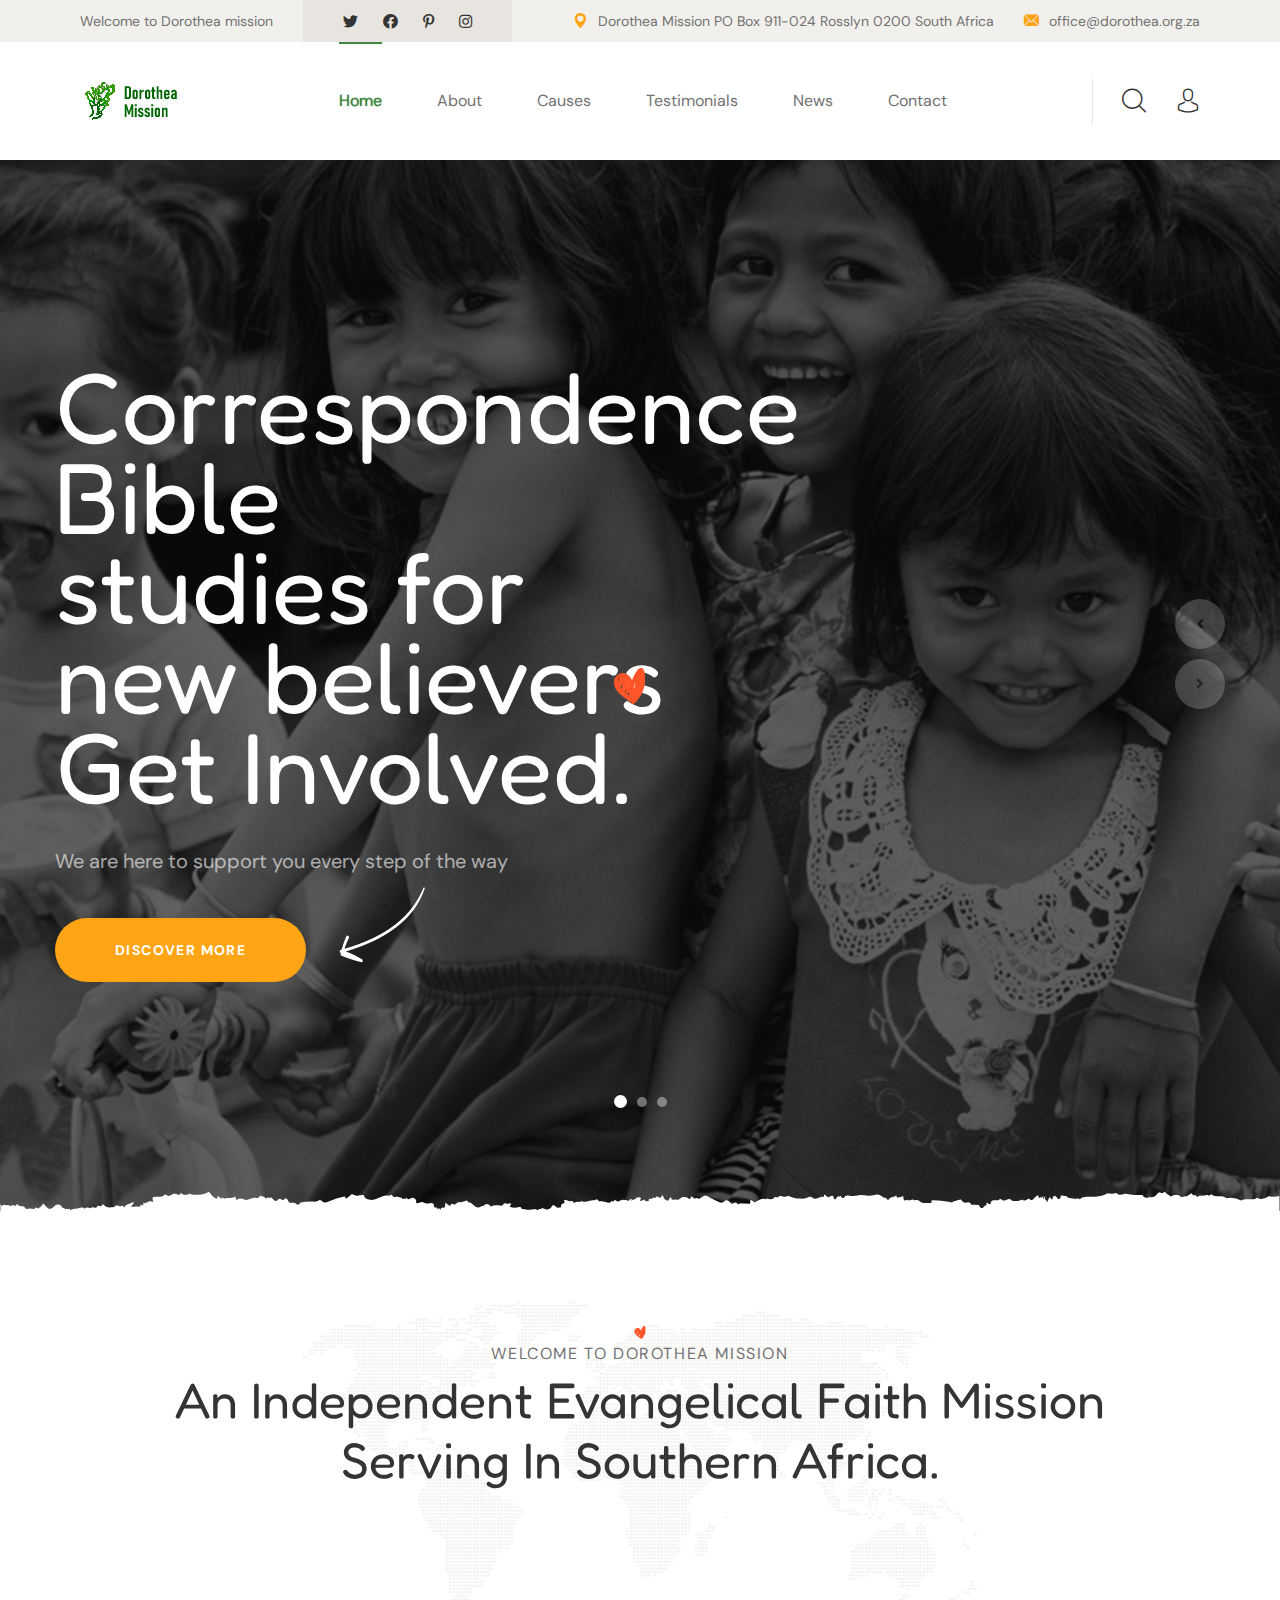
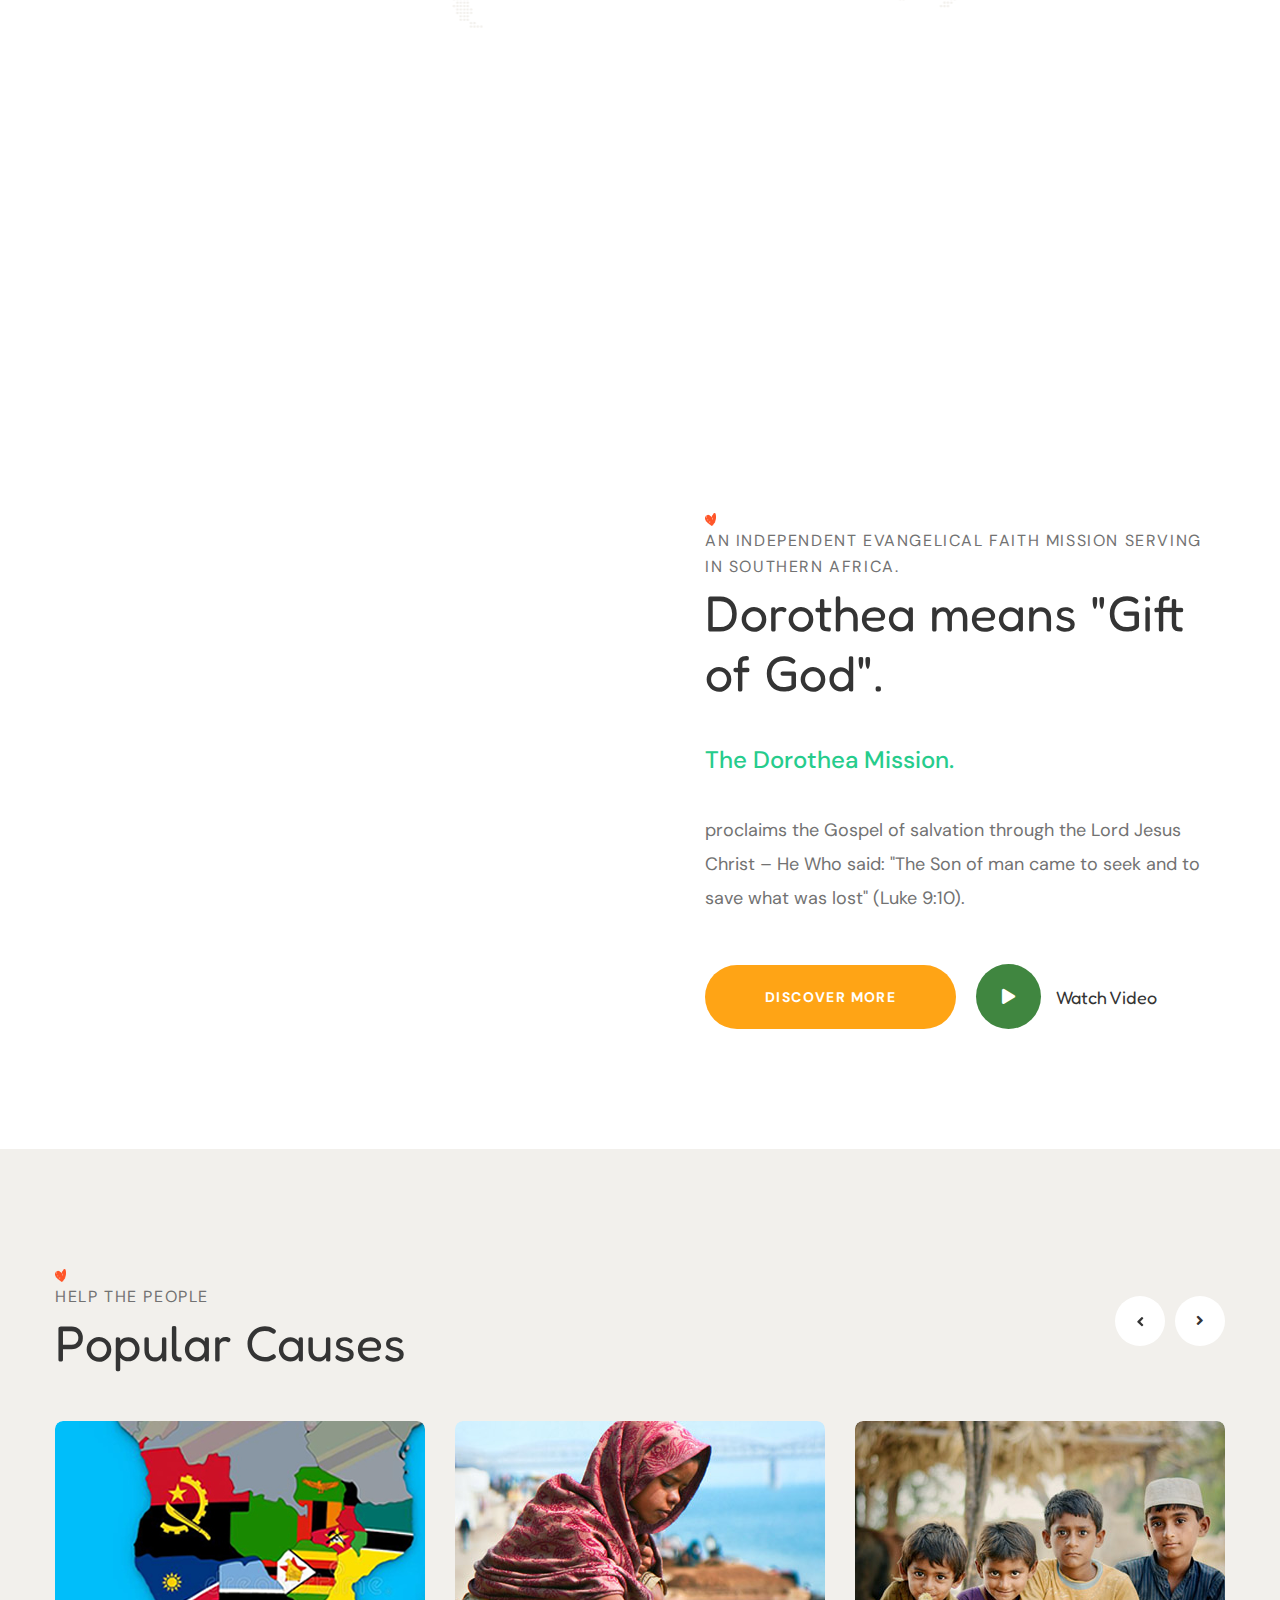
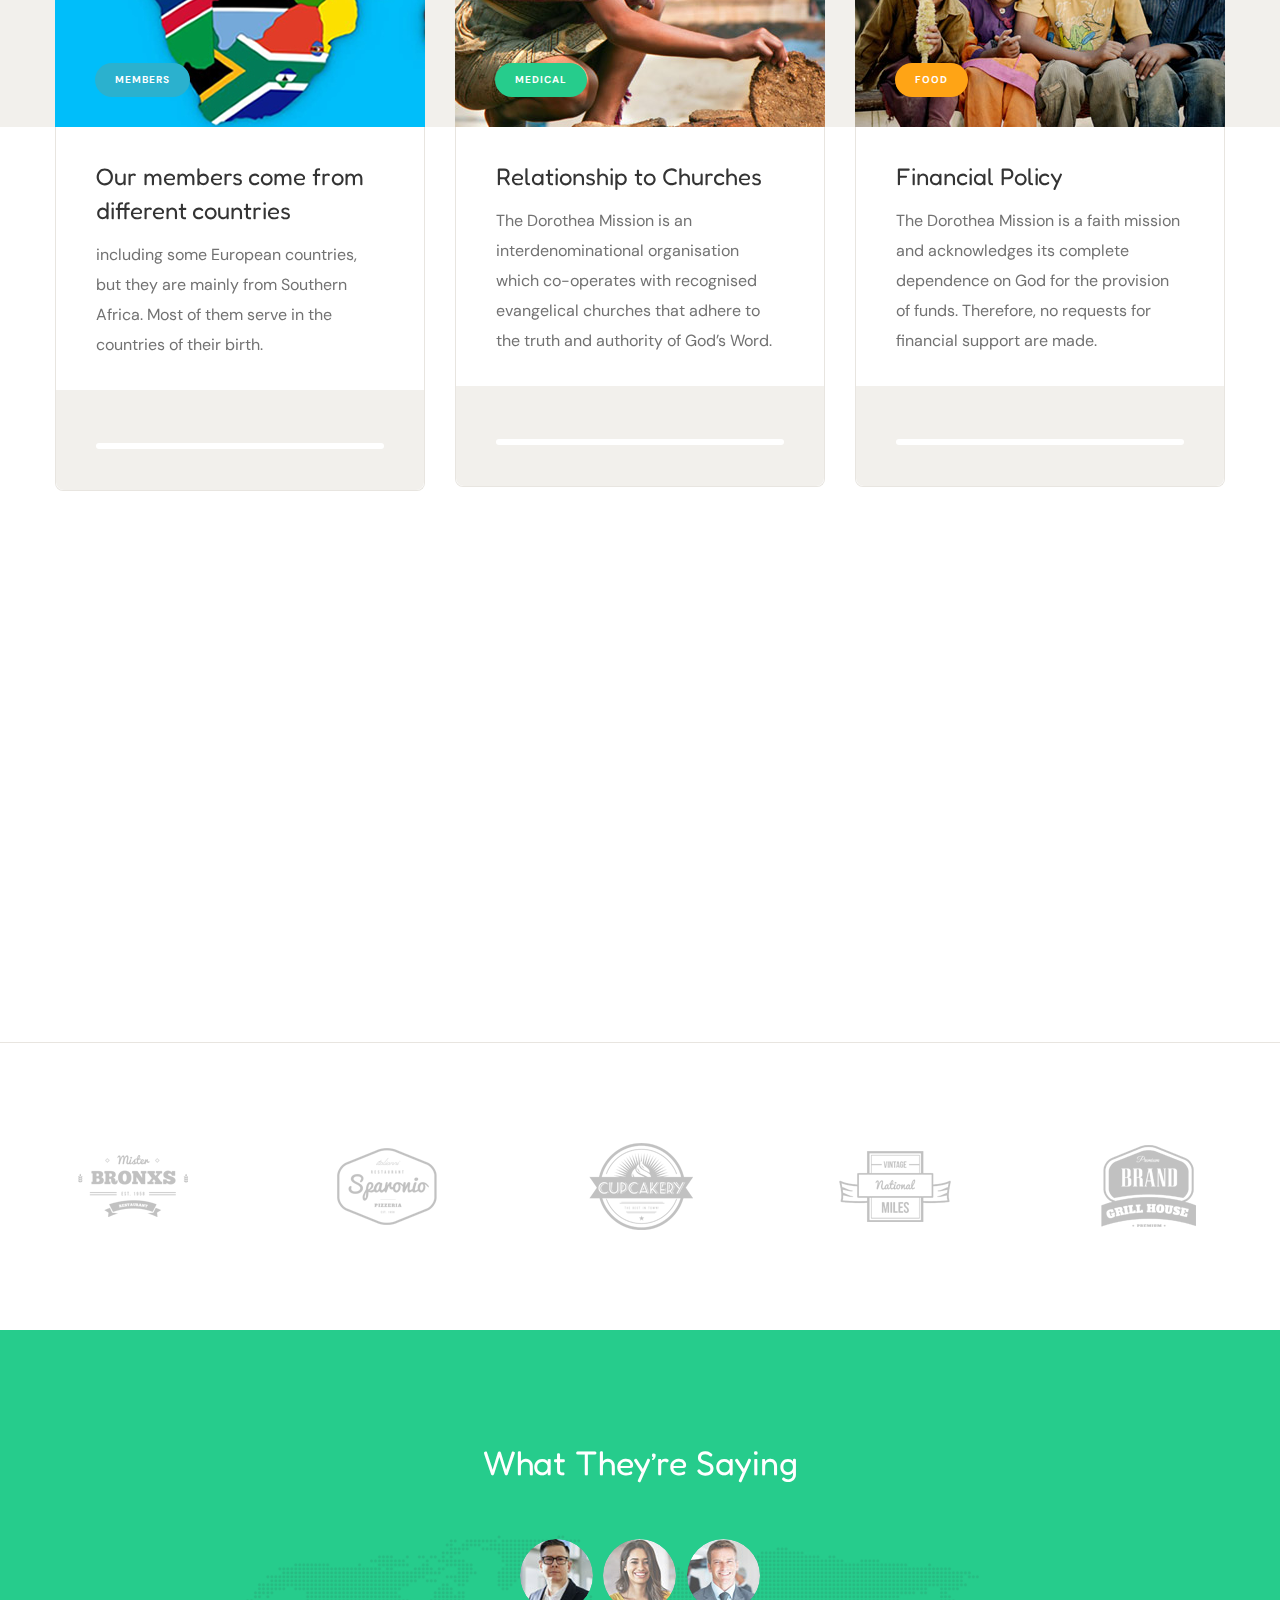
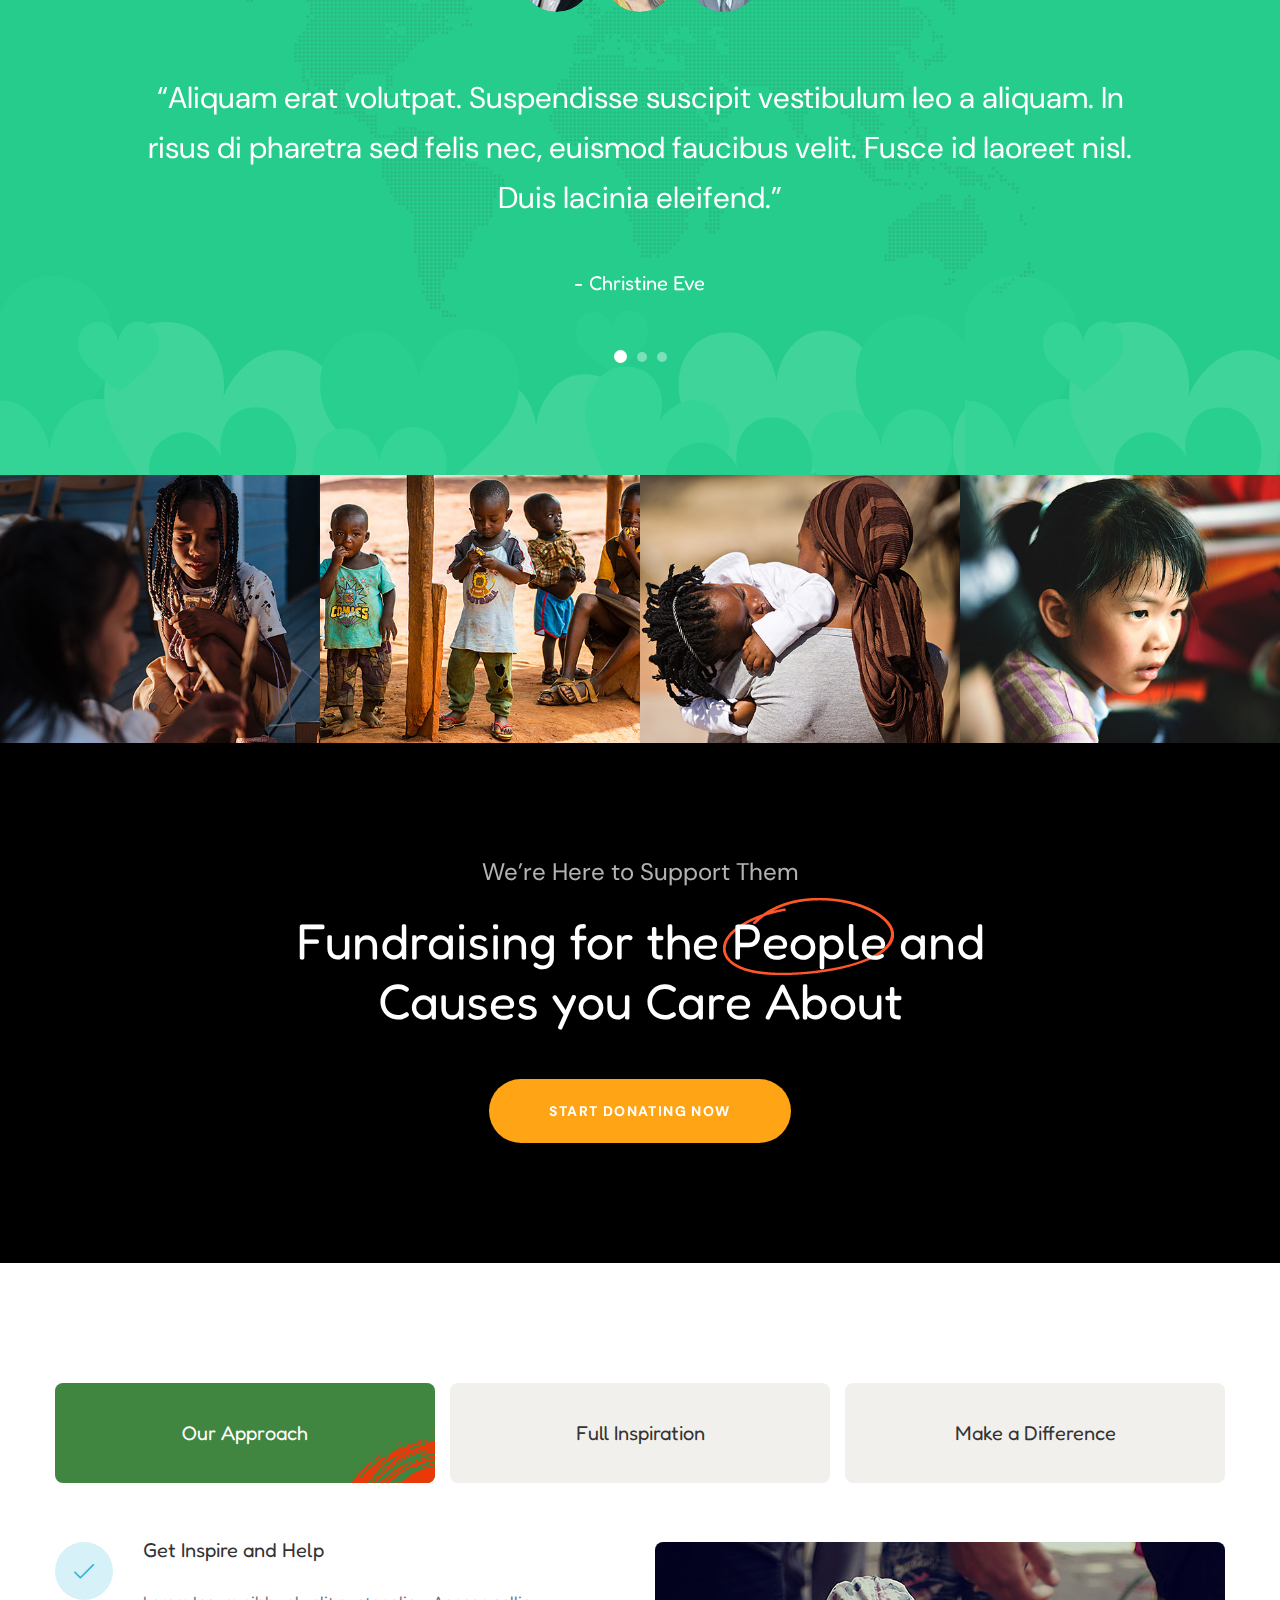
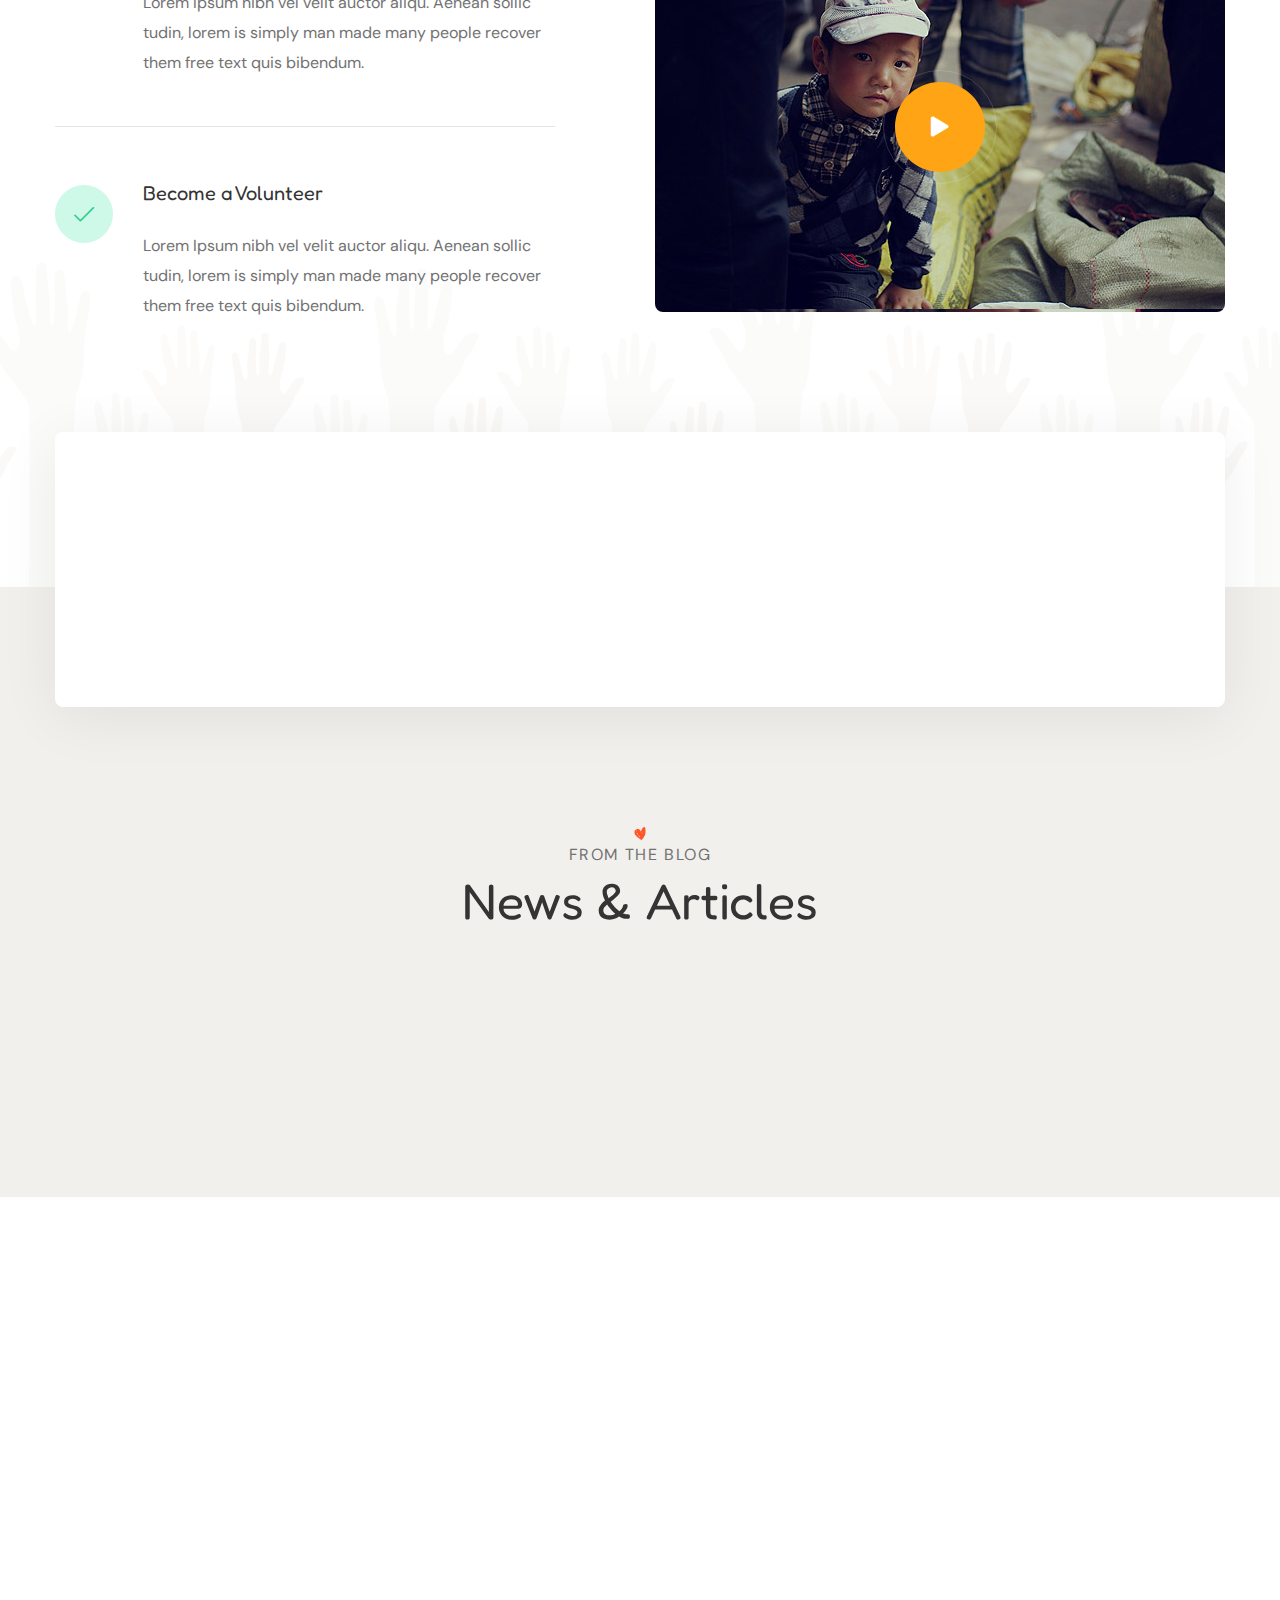
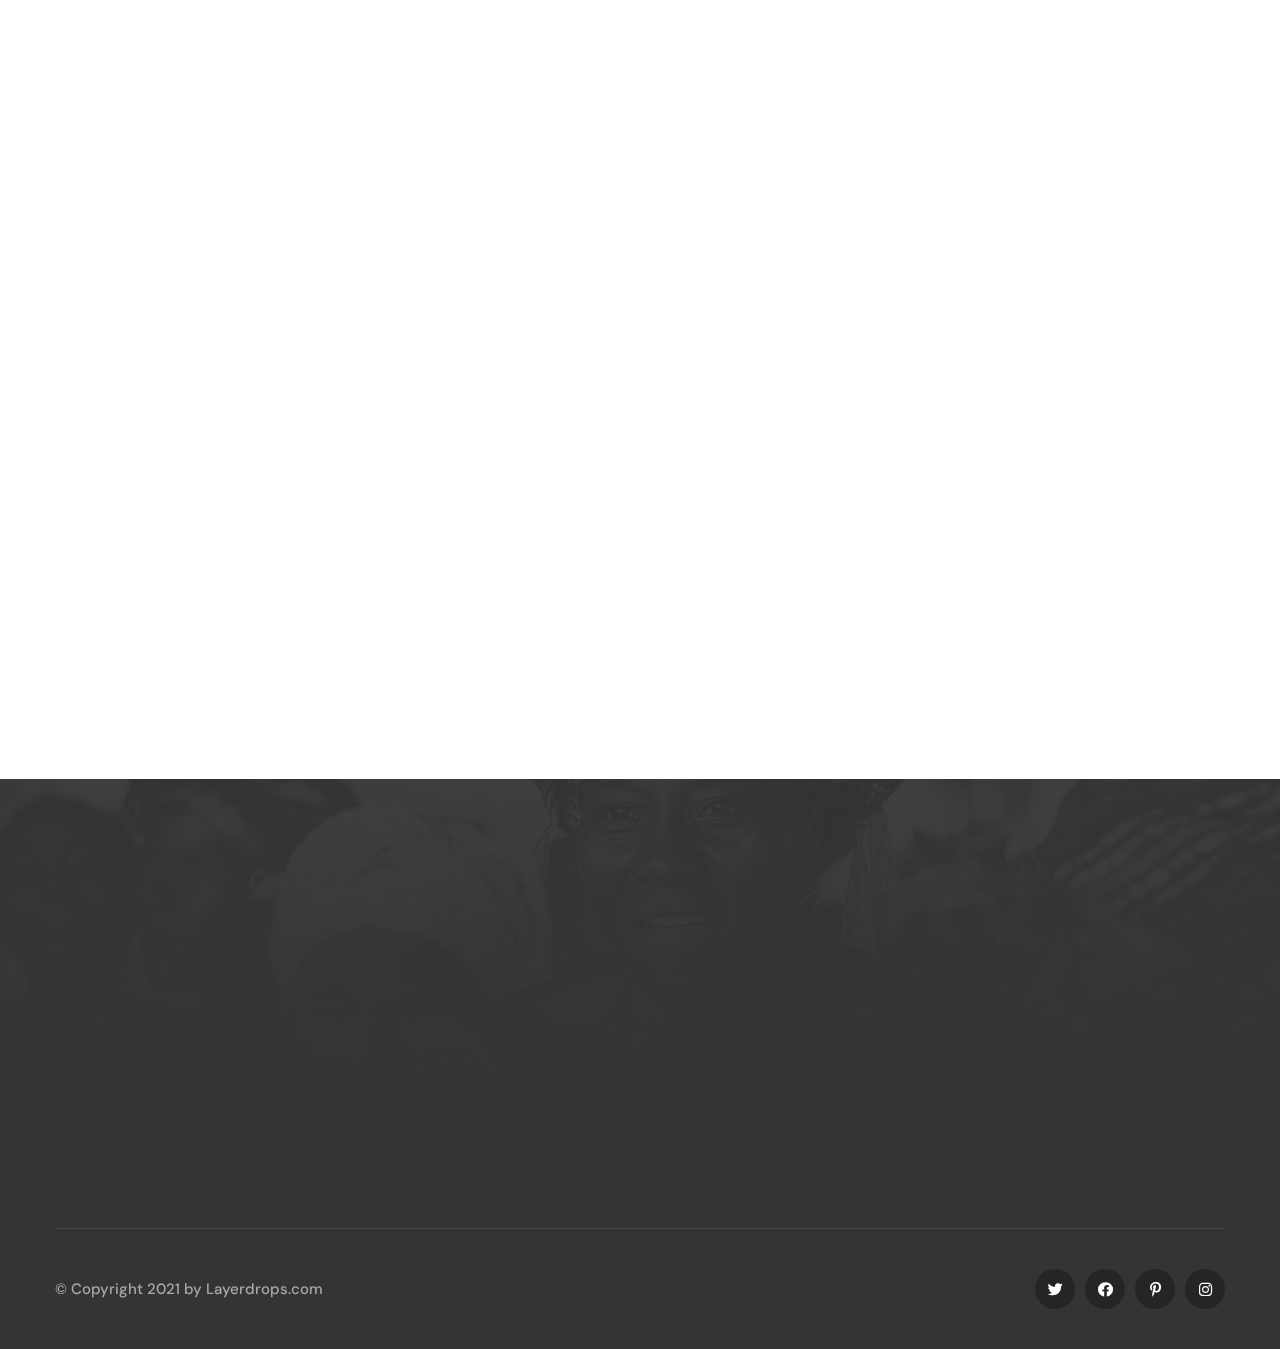
==== commit abf5bdcd: "Add members with pic" ====
--- a/index.html
+++ b/index.html
@@ -354,7 +354,7 @@
 							<!--Cause One Single-->
 							<div class="causes-one__single">
 								<div class="causes-one__img">
-									<img src="assets/images/causes/causes-1-1.jpg" alt="">
+									<img src="assets/images/causes/member-1-1.jpg" alt="">
 									<div class="causes-one__category">
 										<span>Members</span>
 									</div>
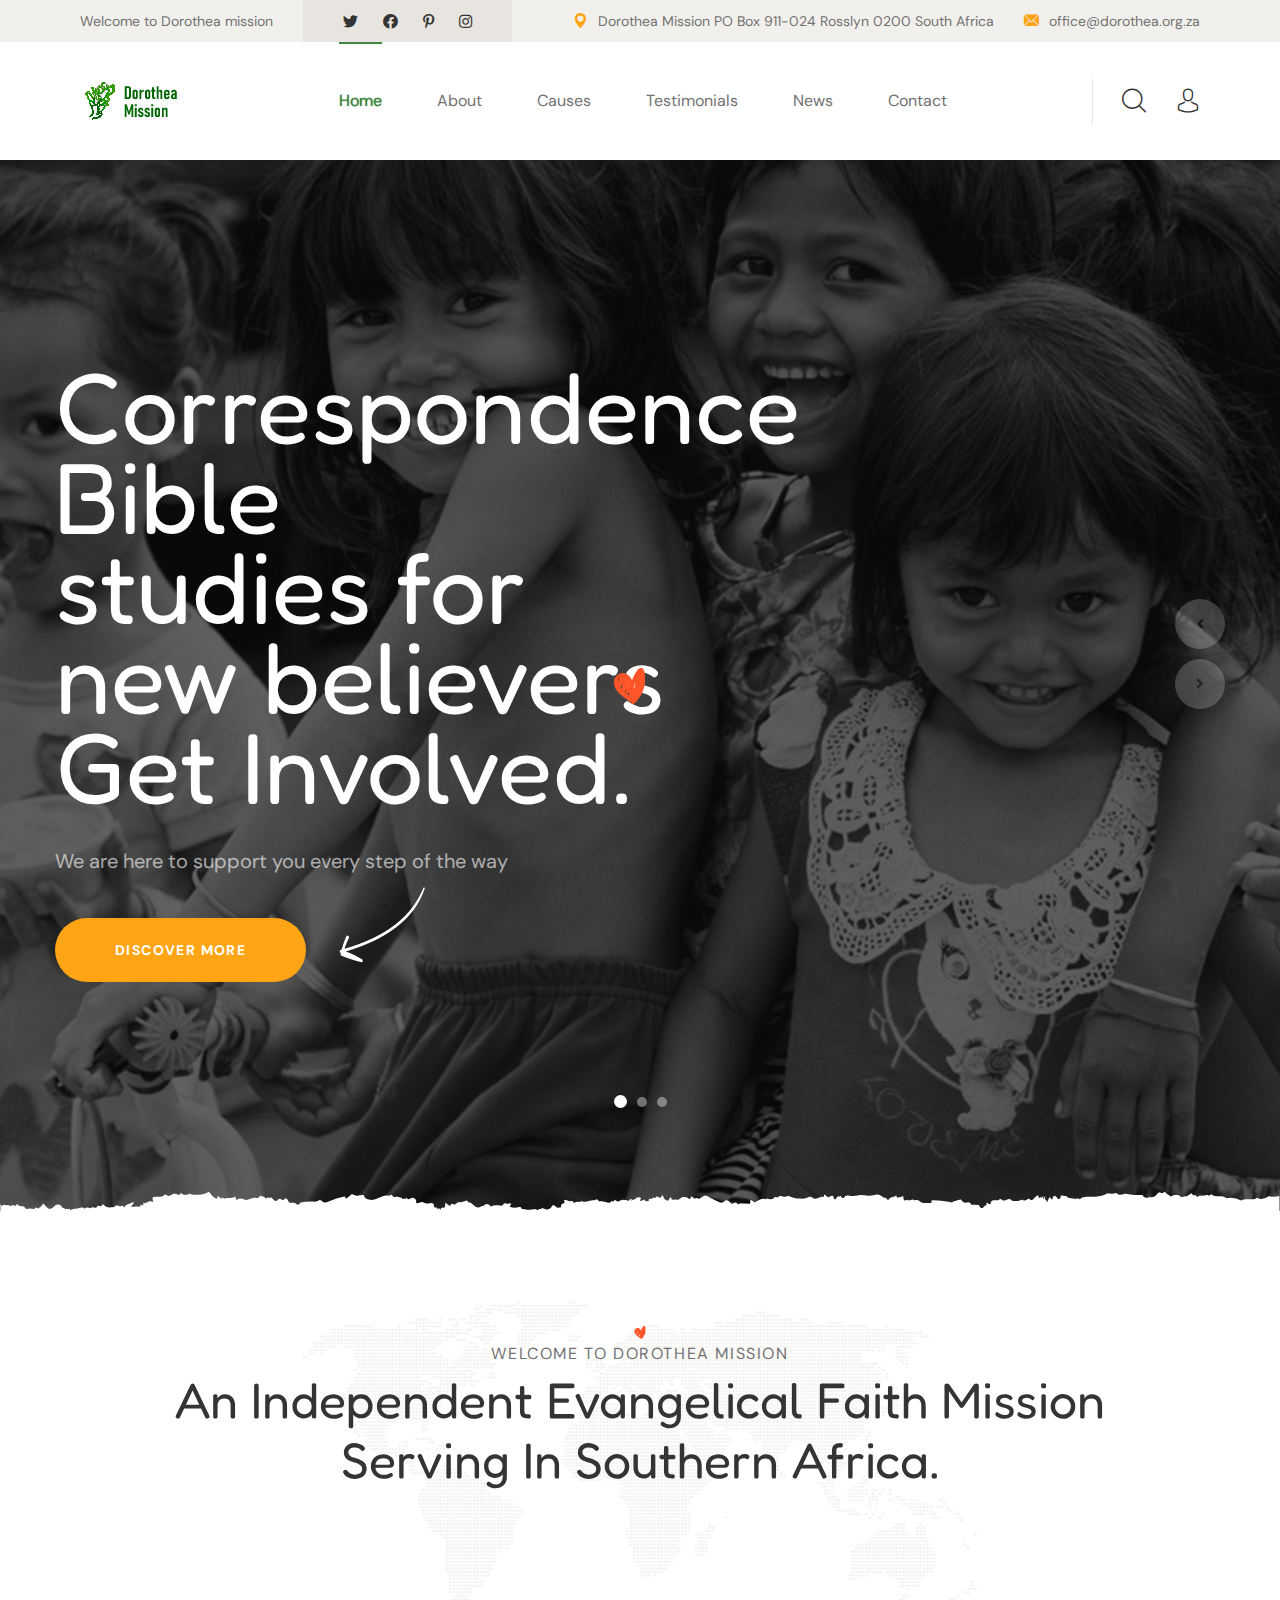
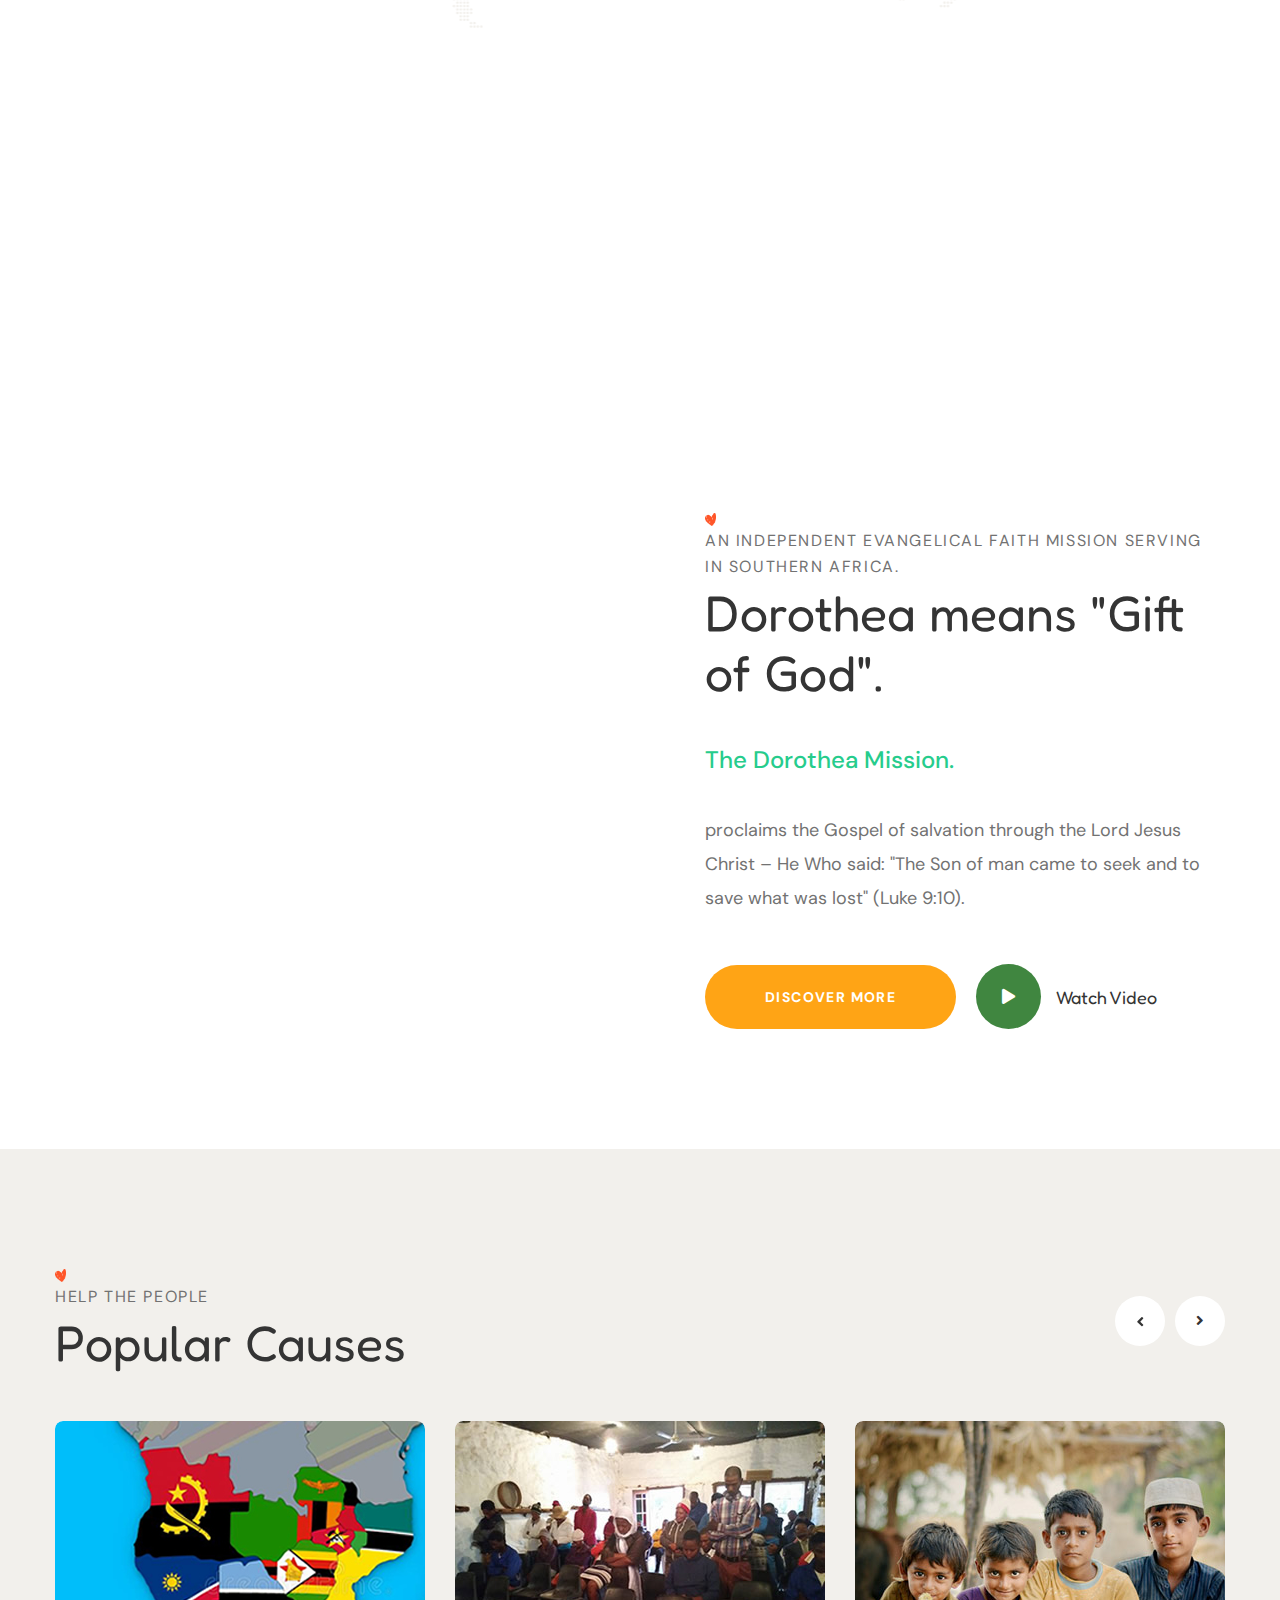
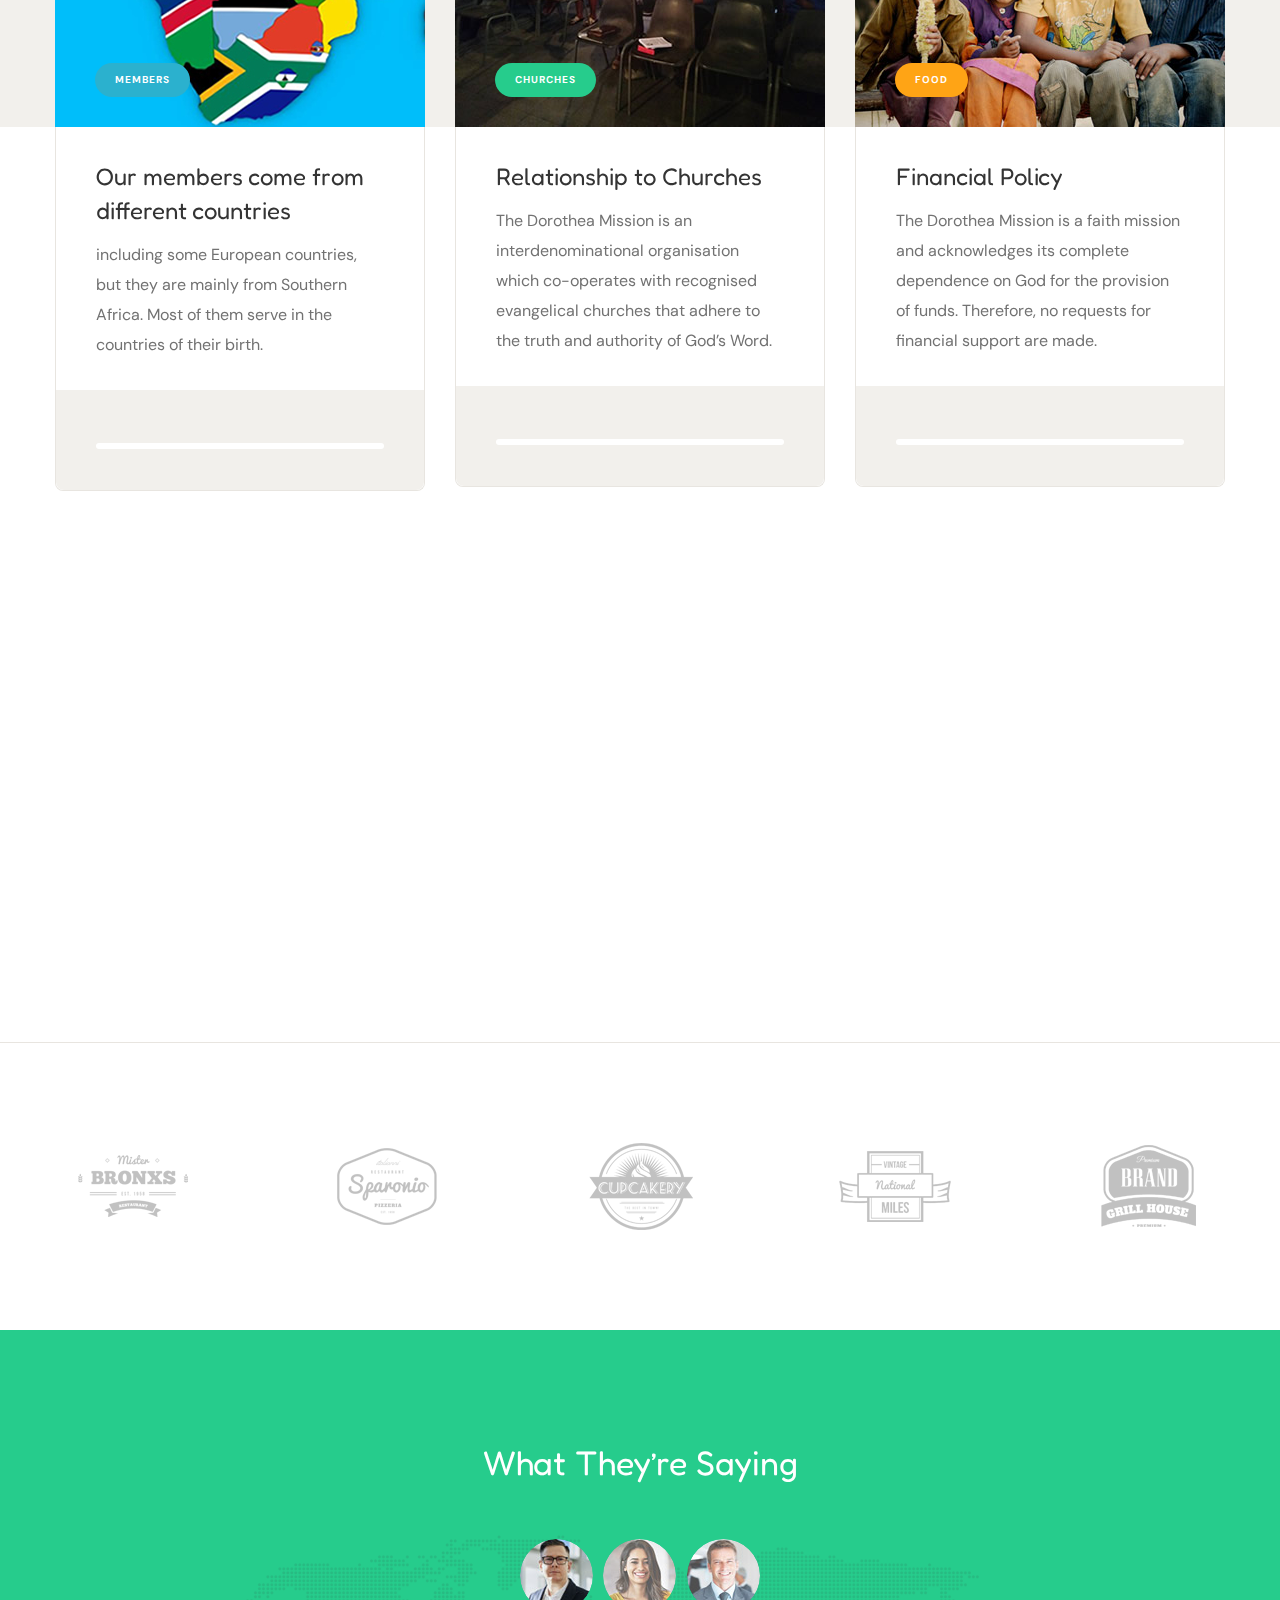
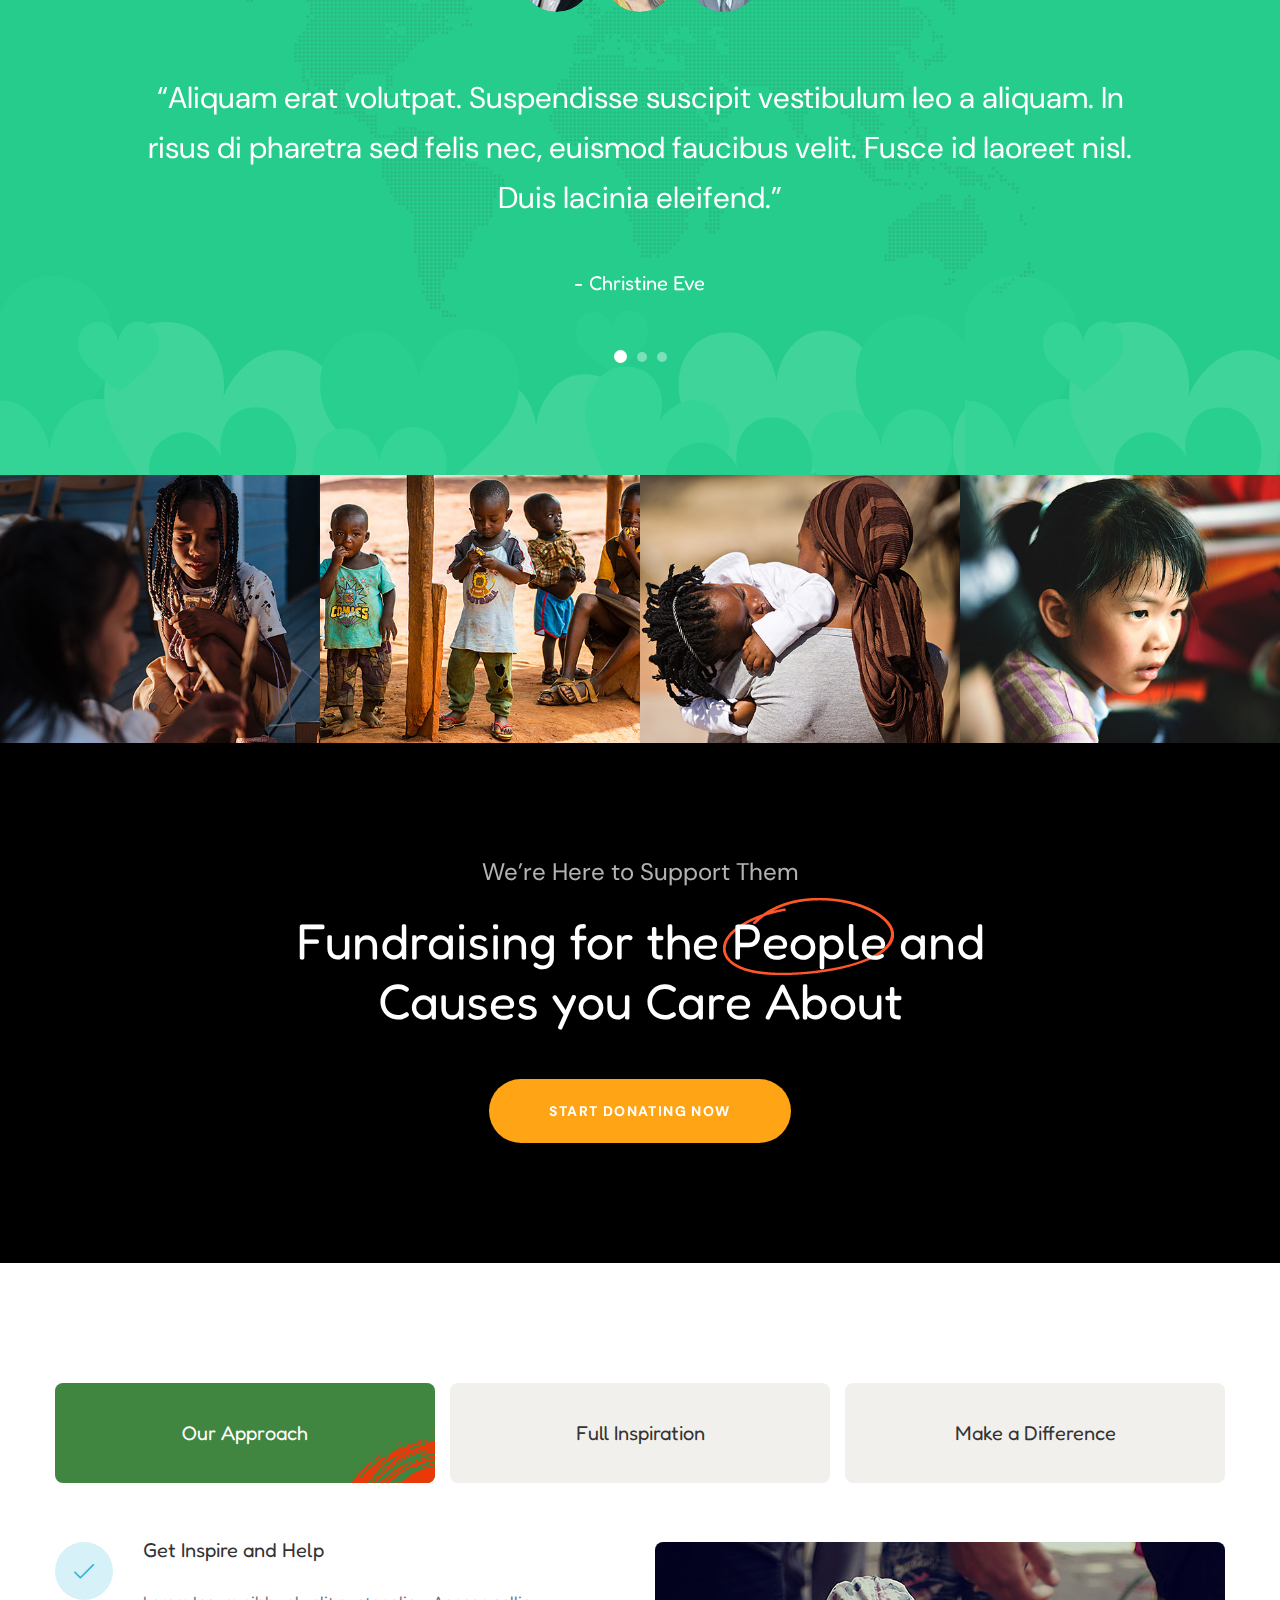
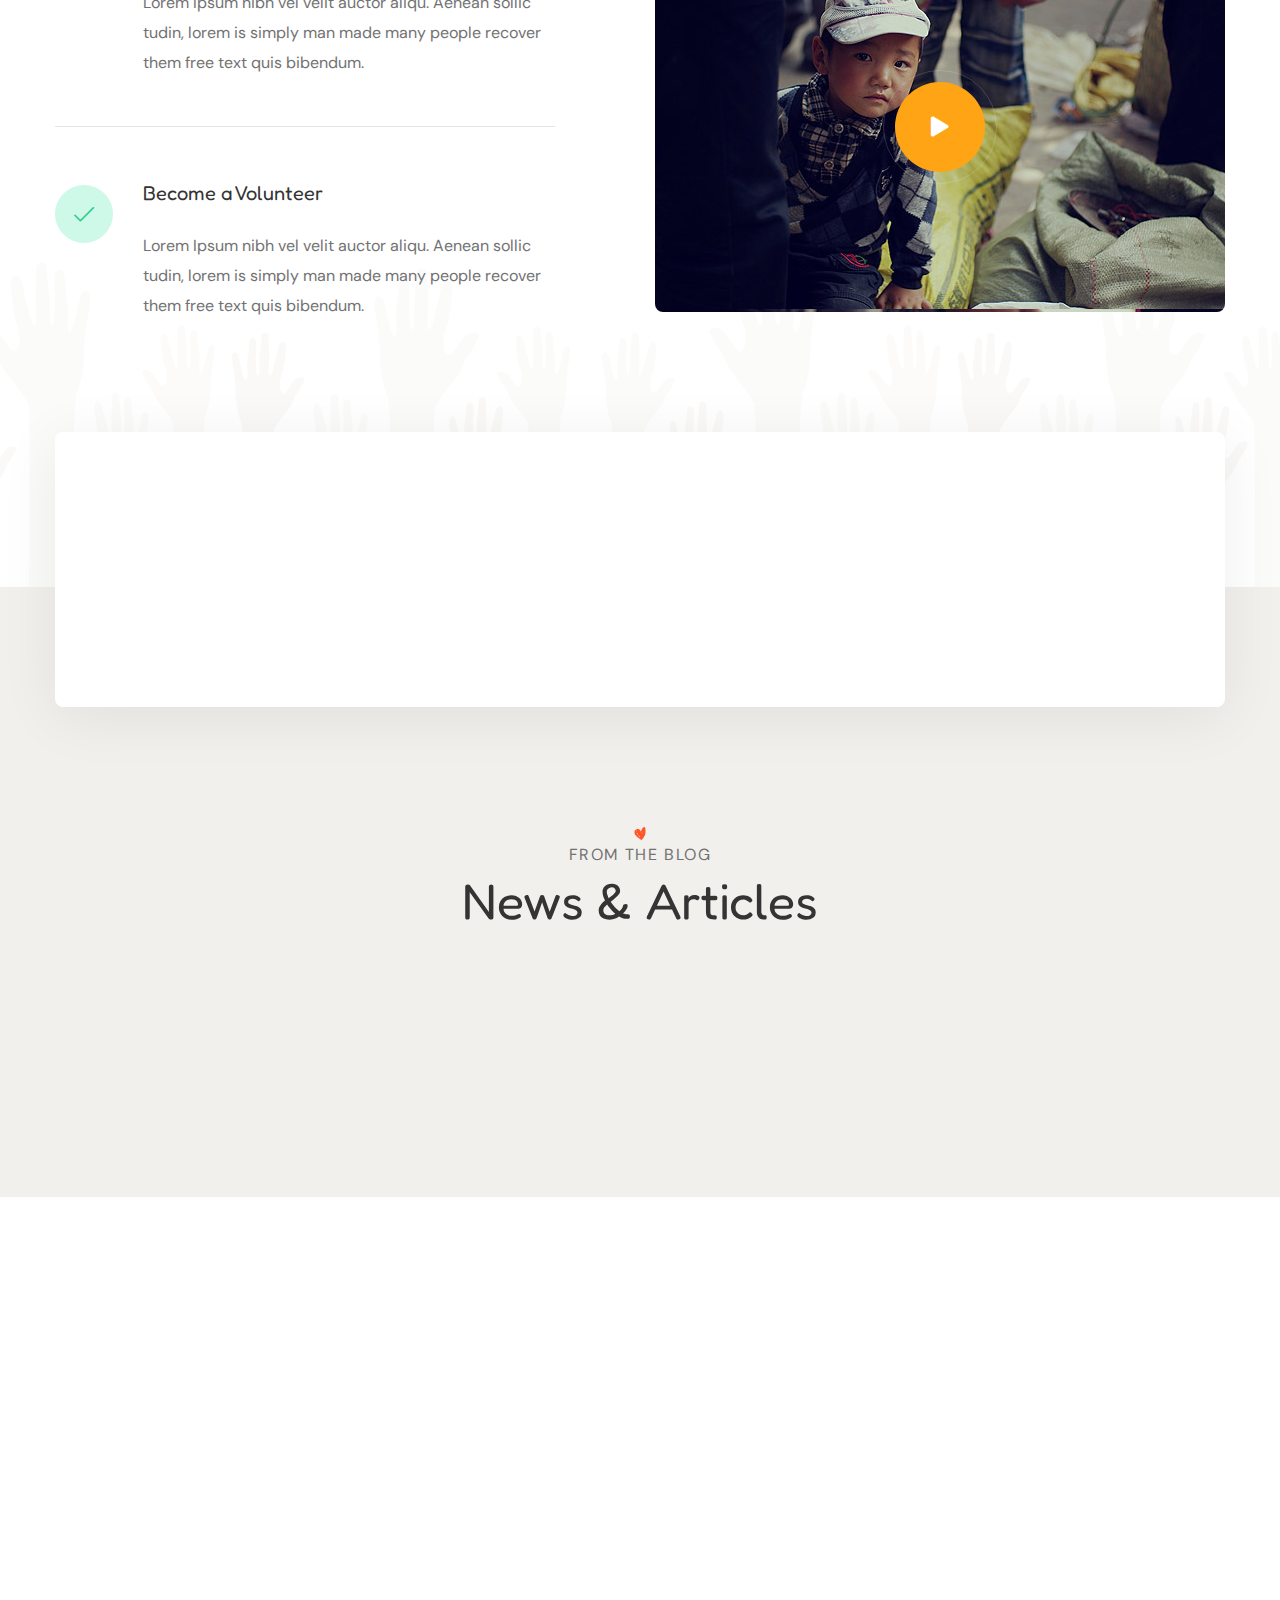
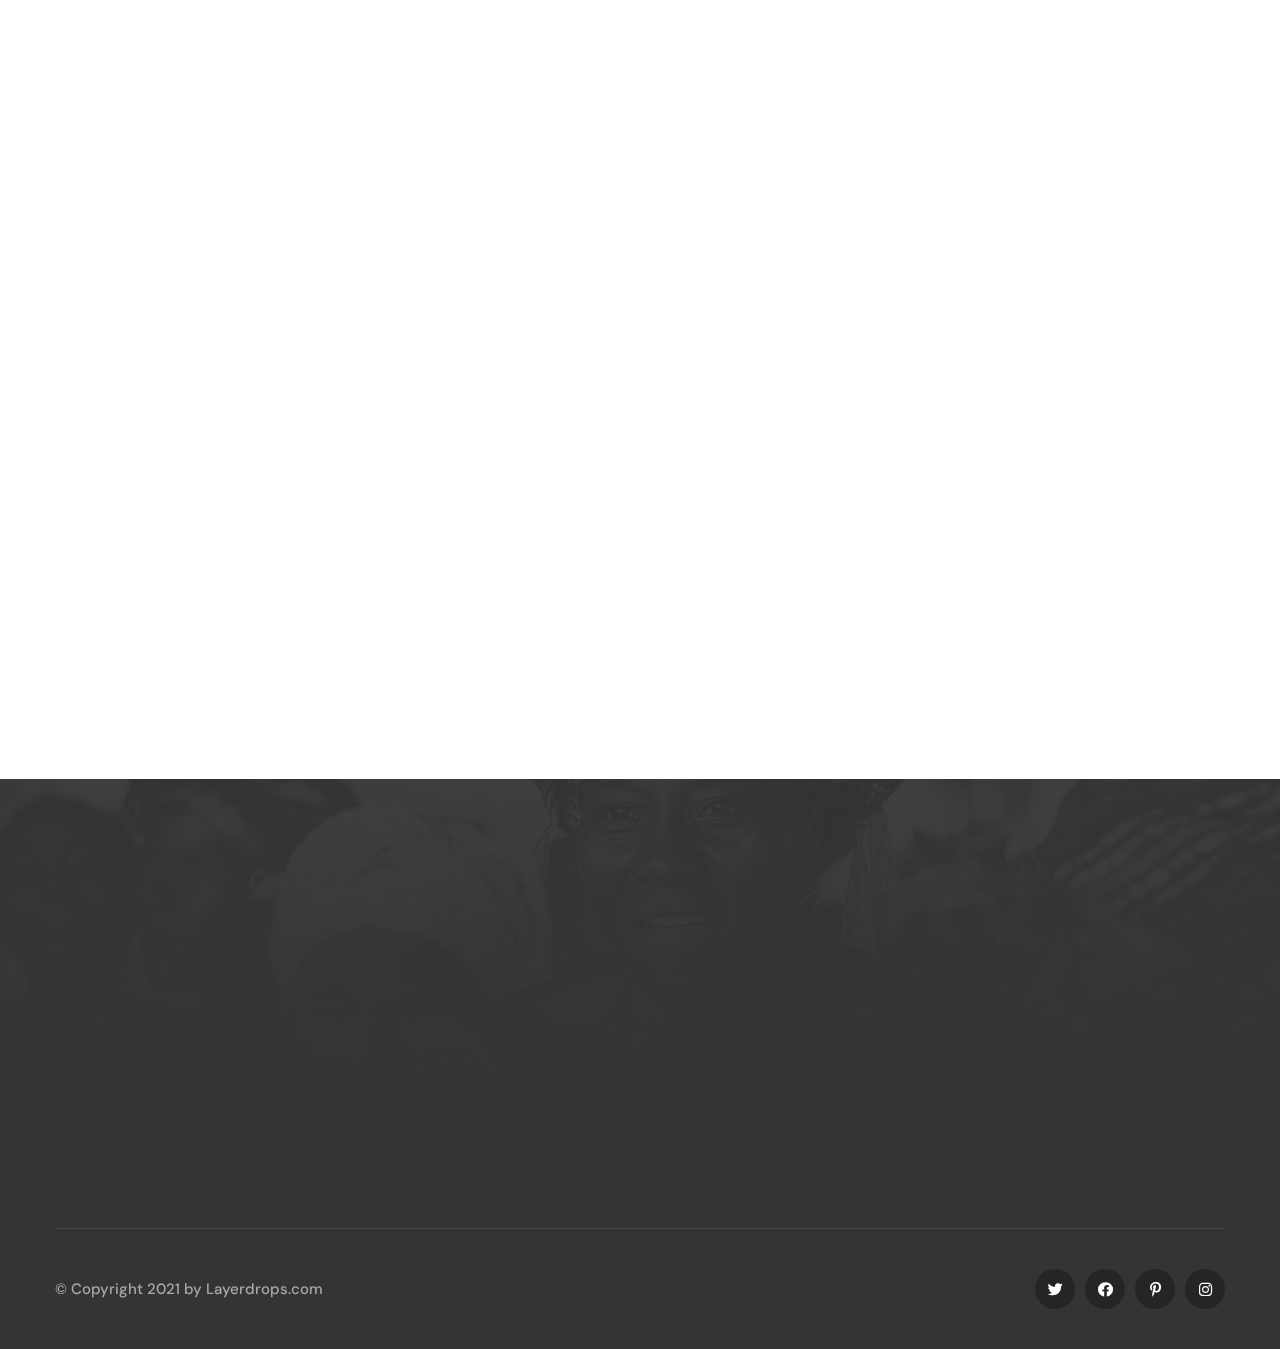
==== commit 367fb0a1: "ADD relationship with churchs" ====
--- a/index.html
+++ b/index.html
@@ -382,9 +382,9 @@
 							<!--Cause One Single-->
 							<div class="causes-one__single causes-one__single-2">
 								<div class="causes-one__img">
-									<img src="assets/images/causes/causes-1-2.jpg" alt="">
+									<img src="assets/images/causes/churches-1-2.jpg" alt="">
 									<div class="causes-one__category">
-										<span>medical</span>
+										<span>churches</span>
 									</div>
 								</div>
 								<div class="causes-one__content-box">
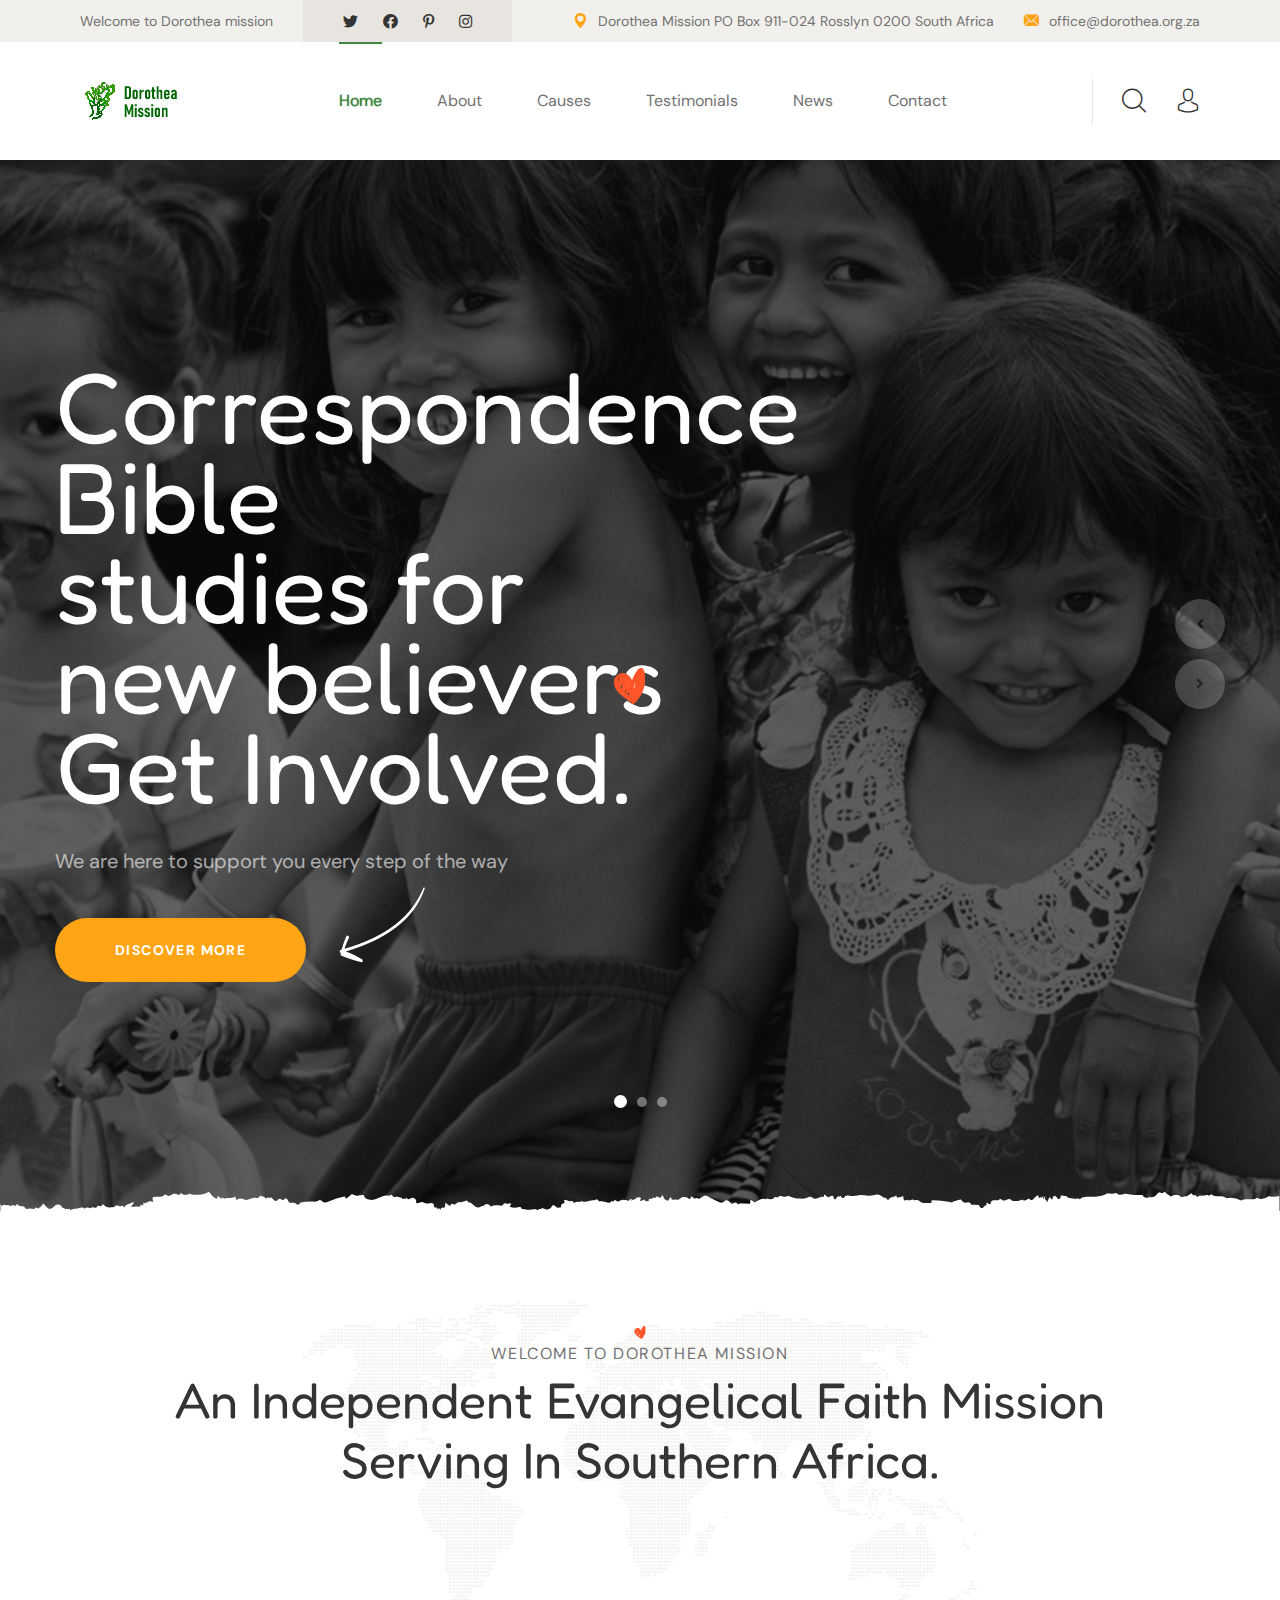
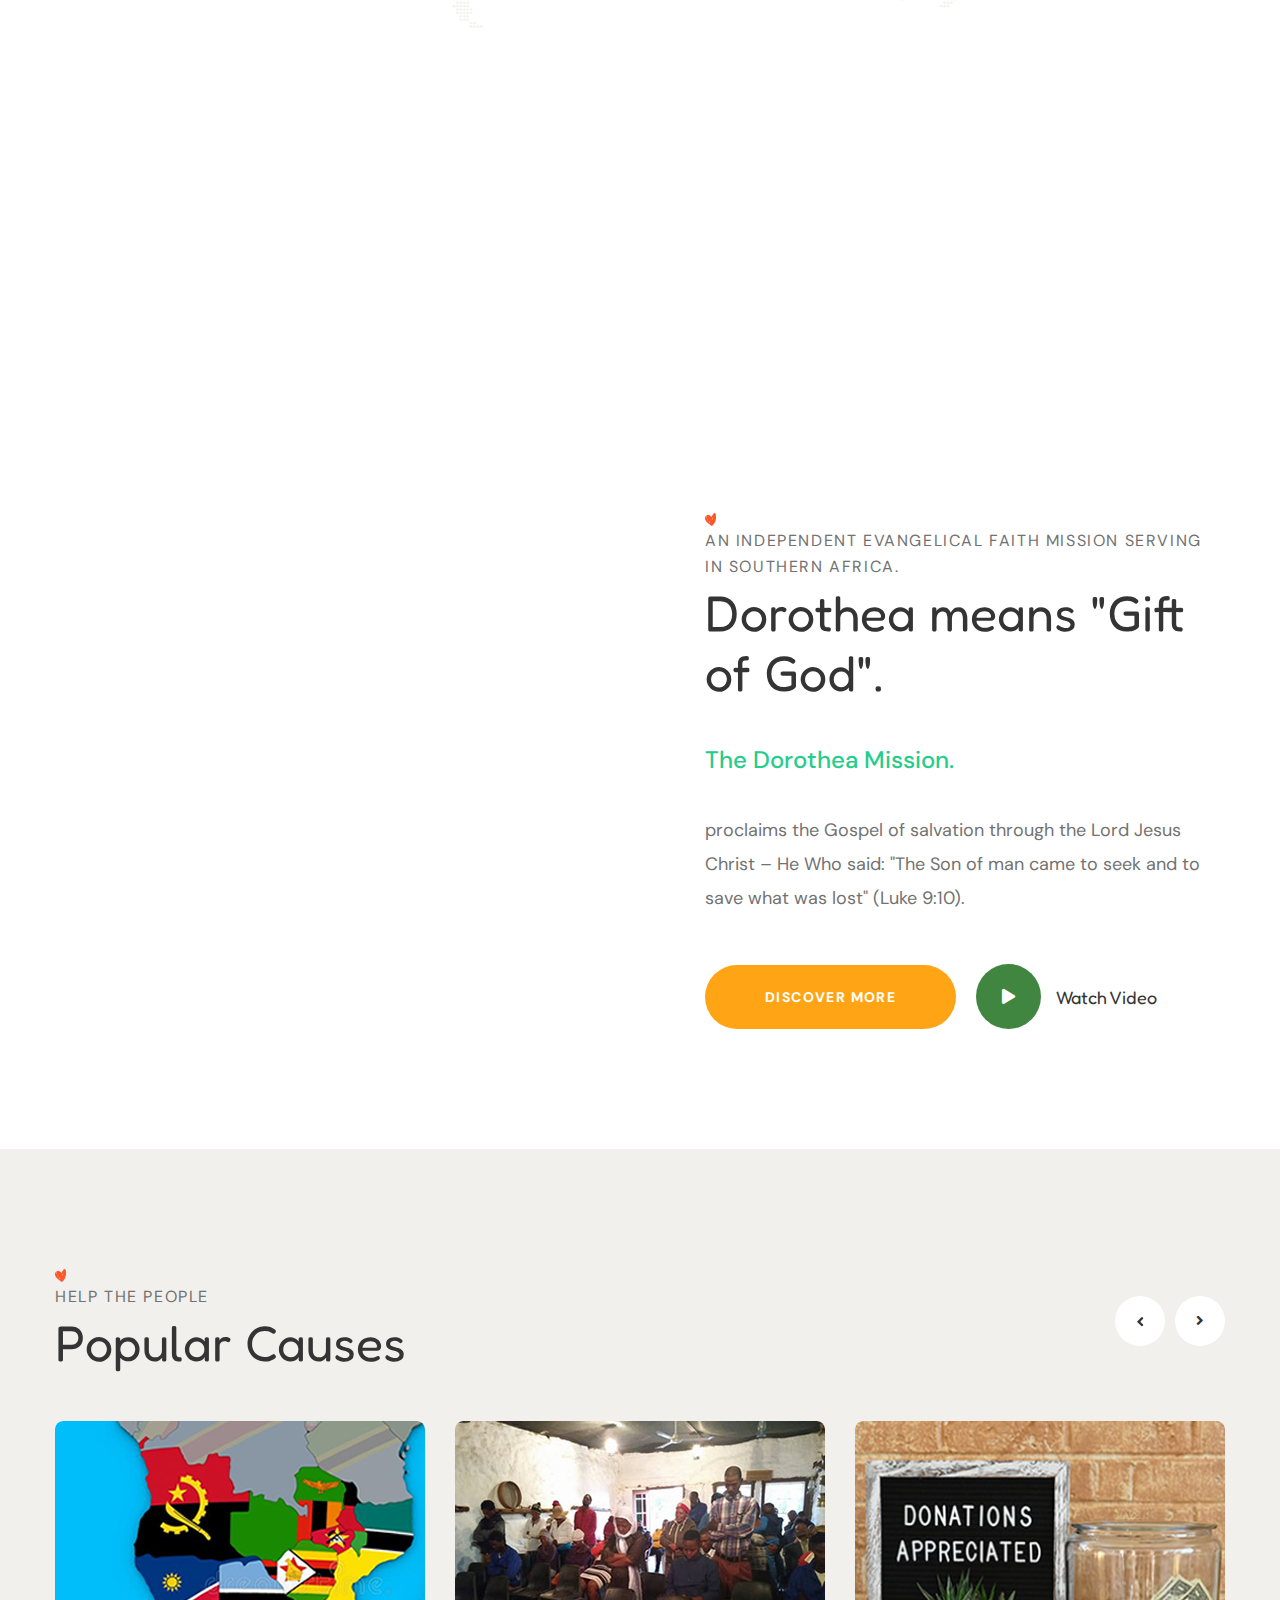
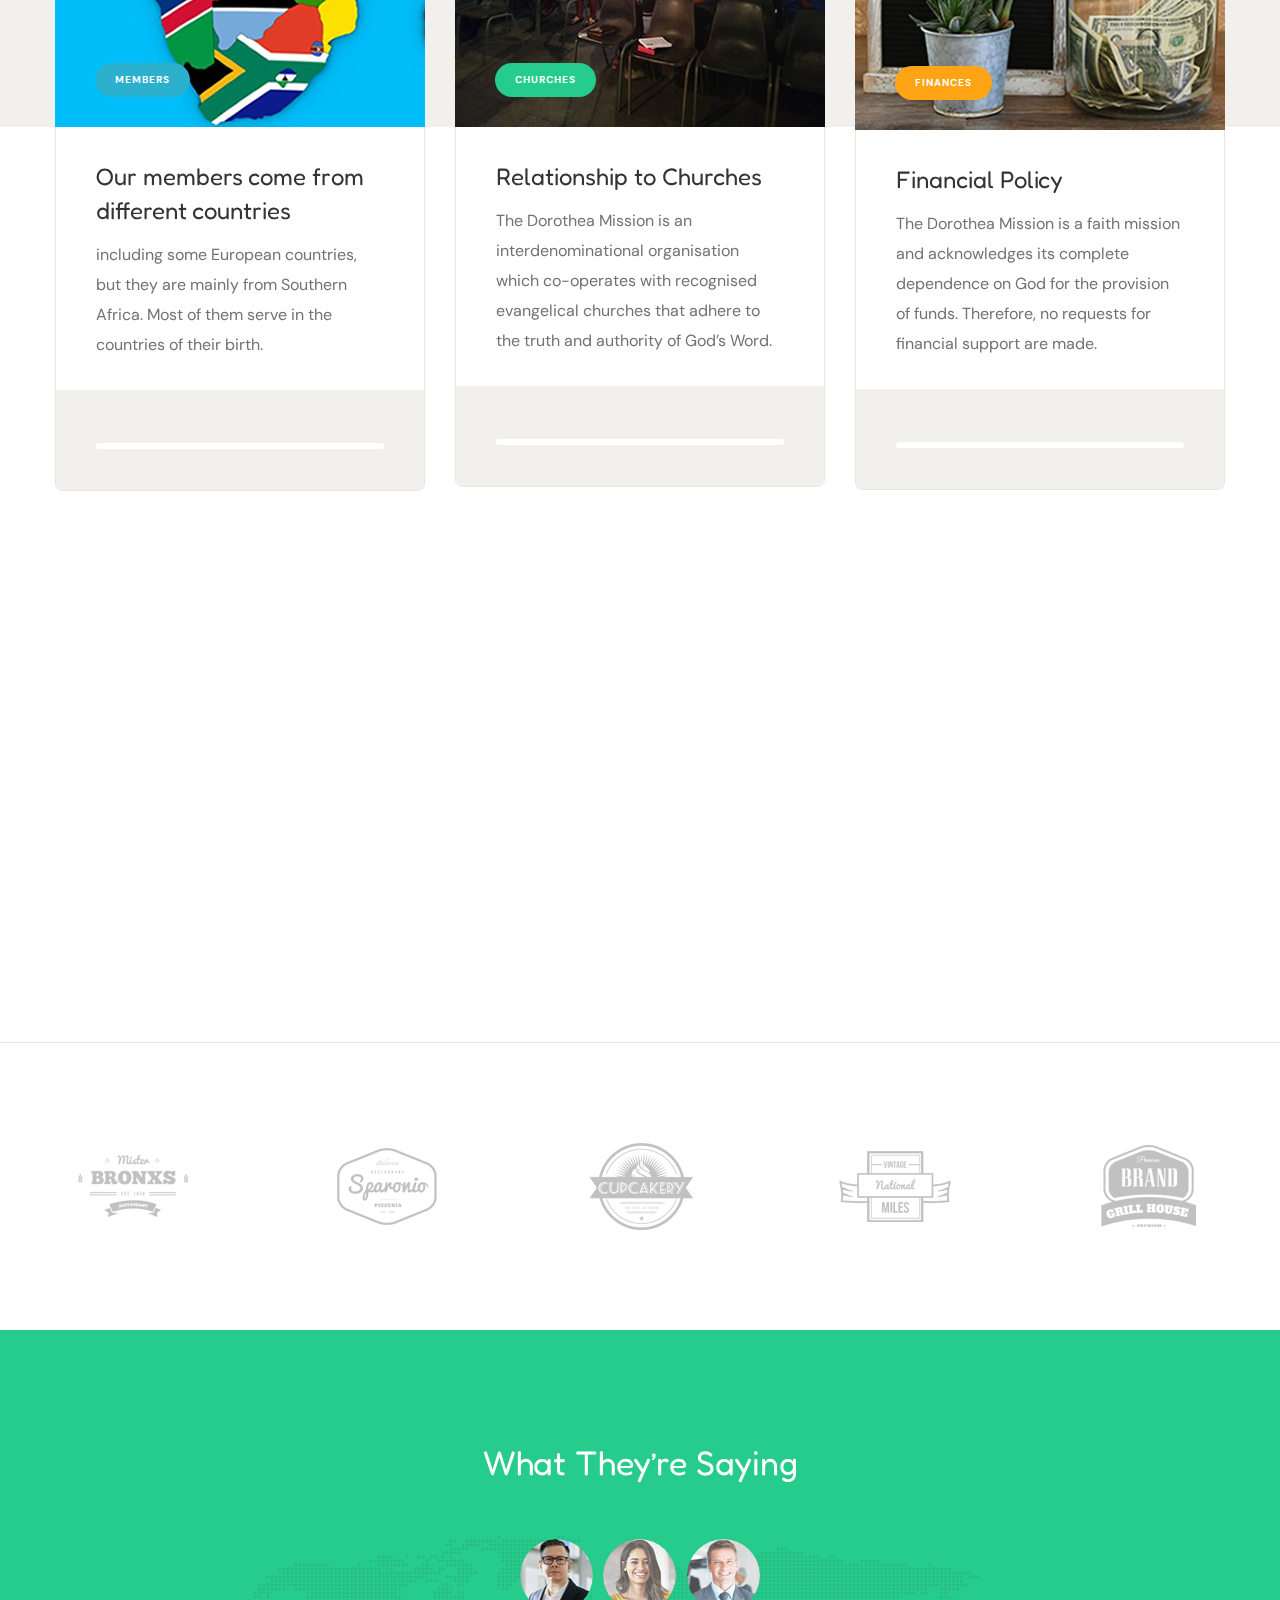
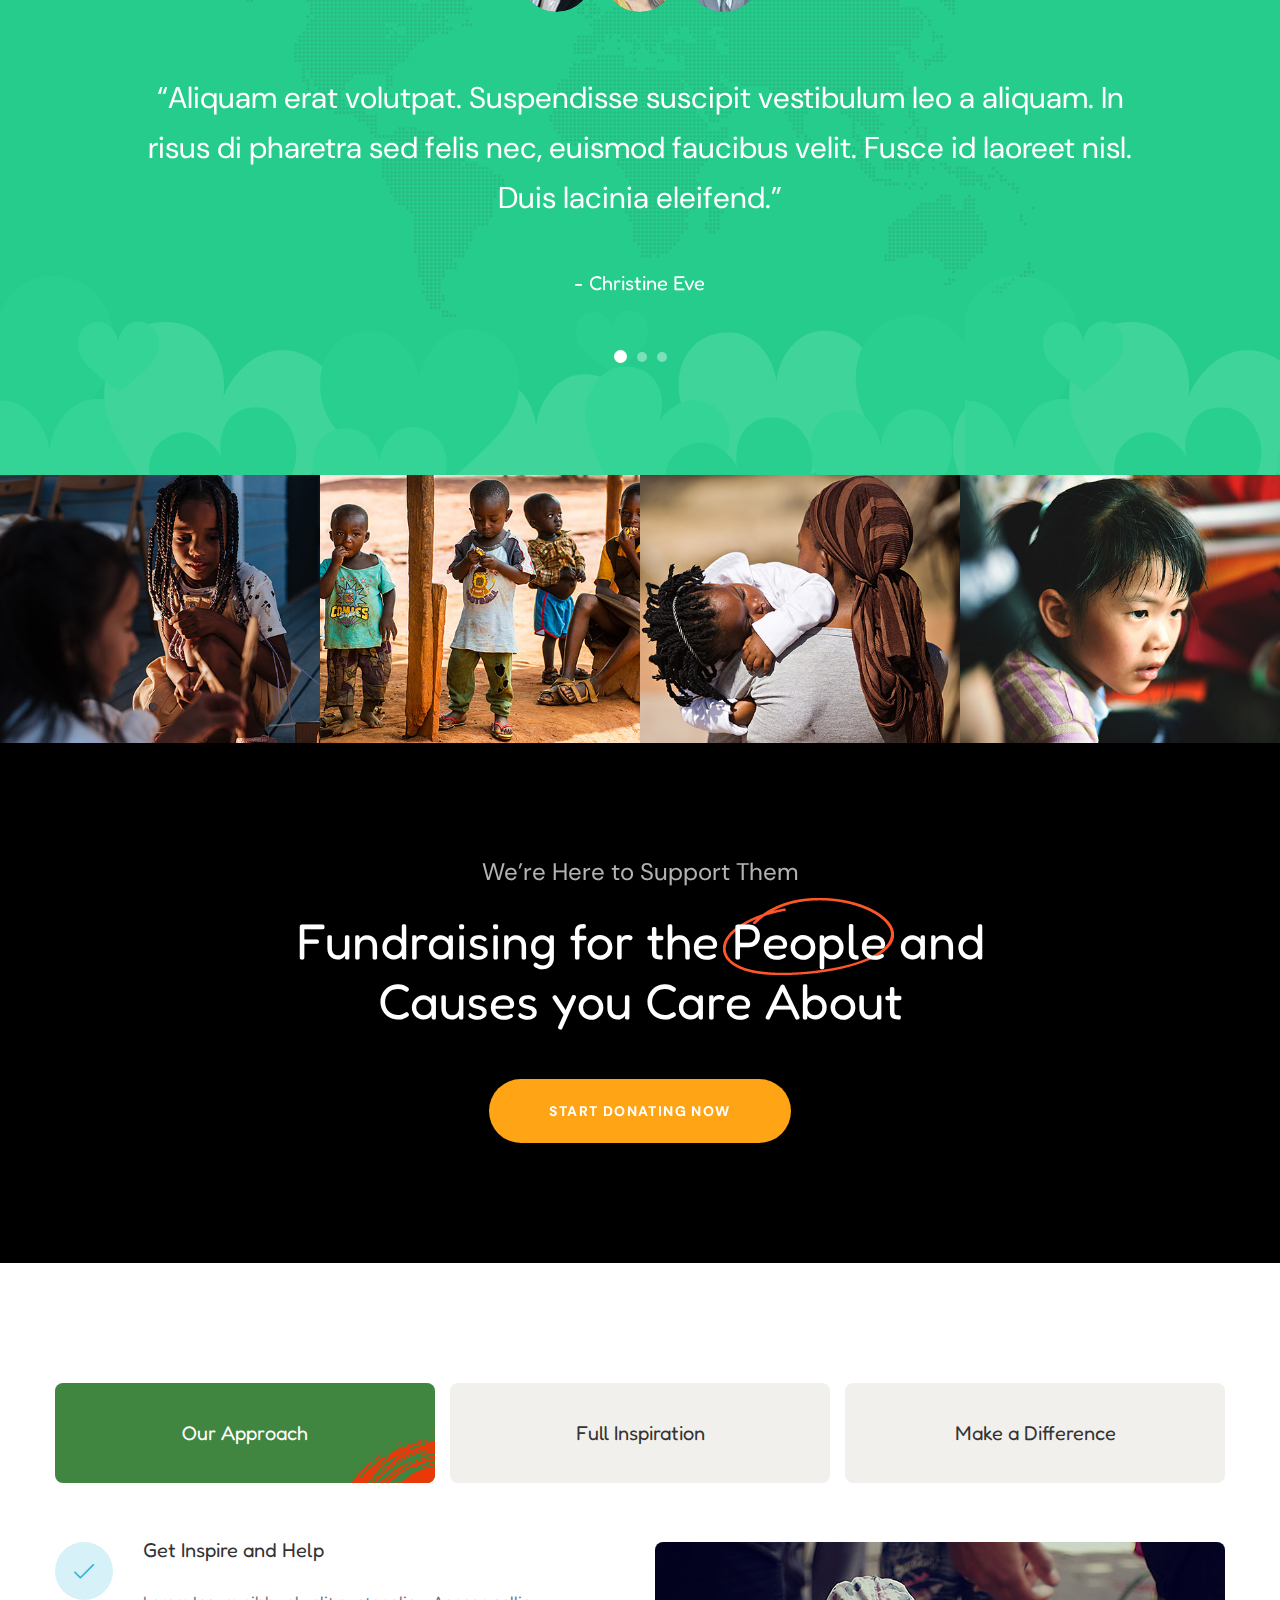
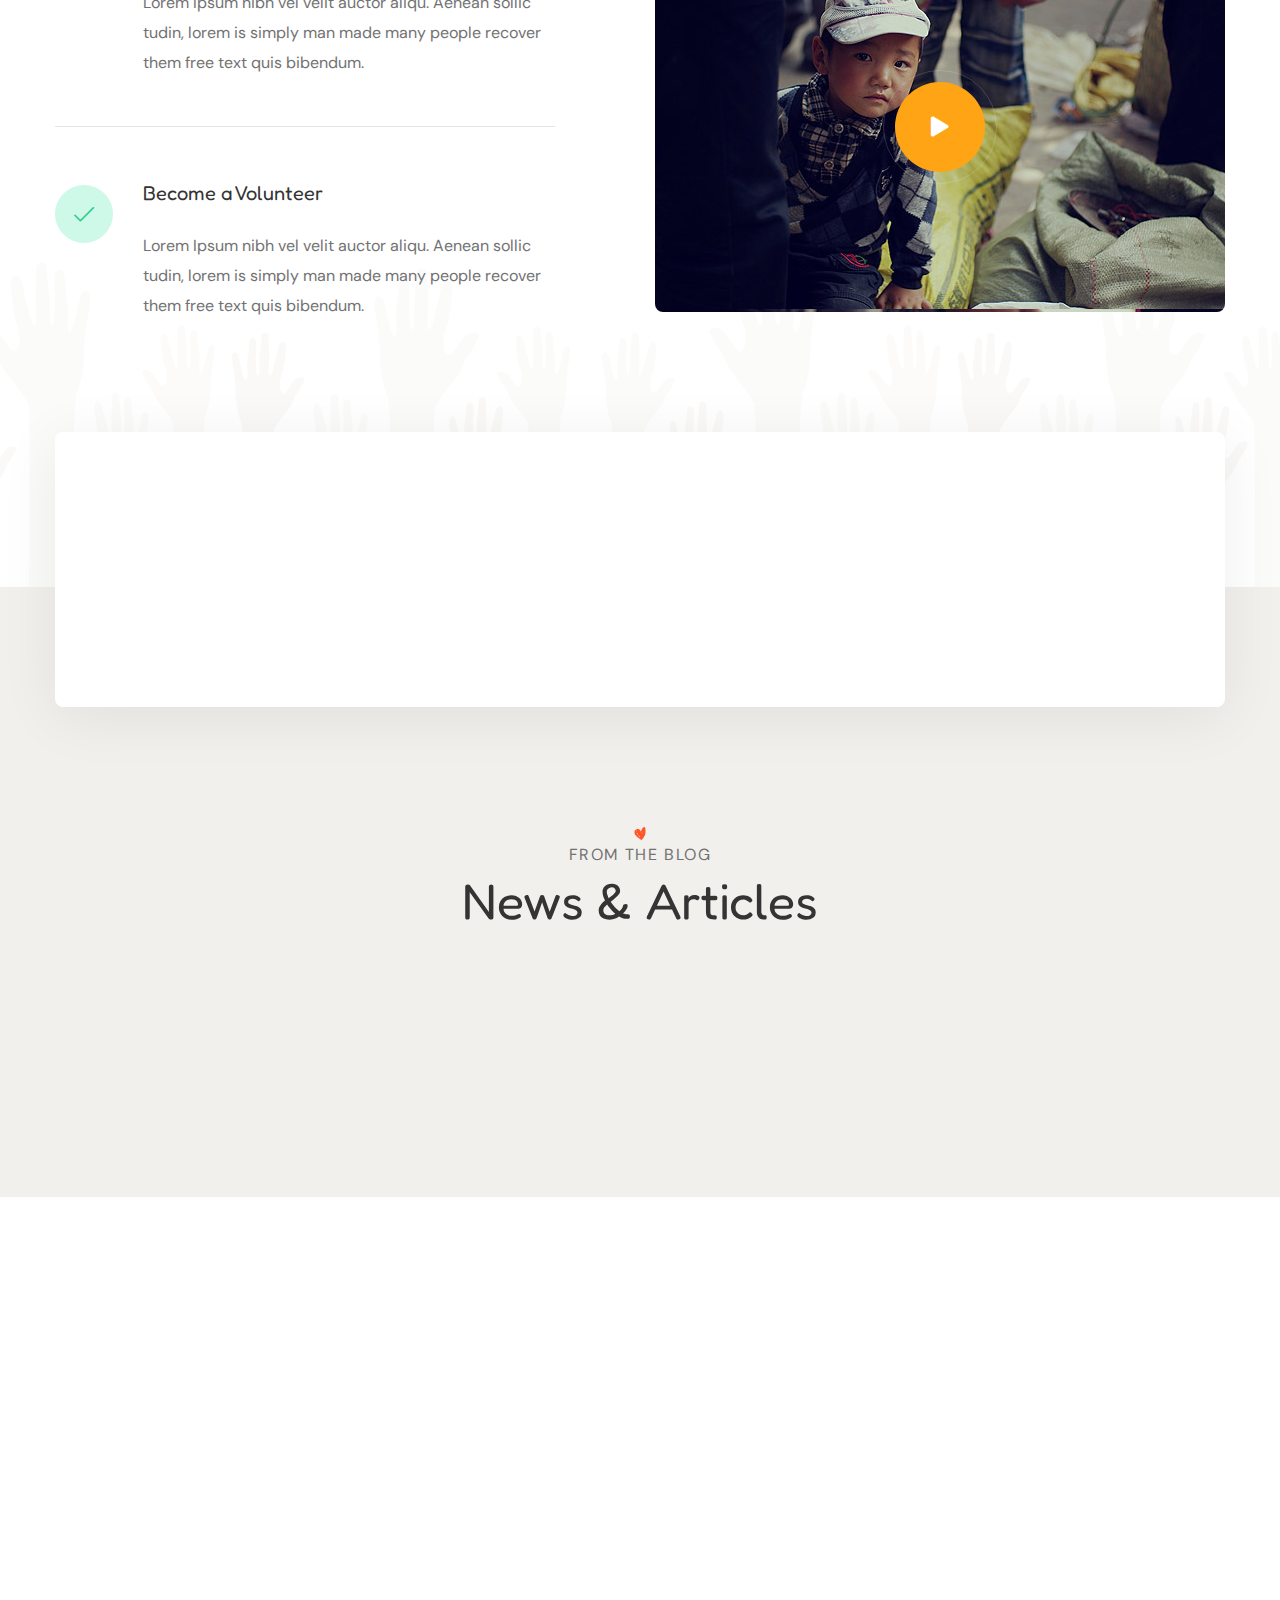
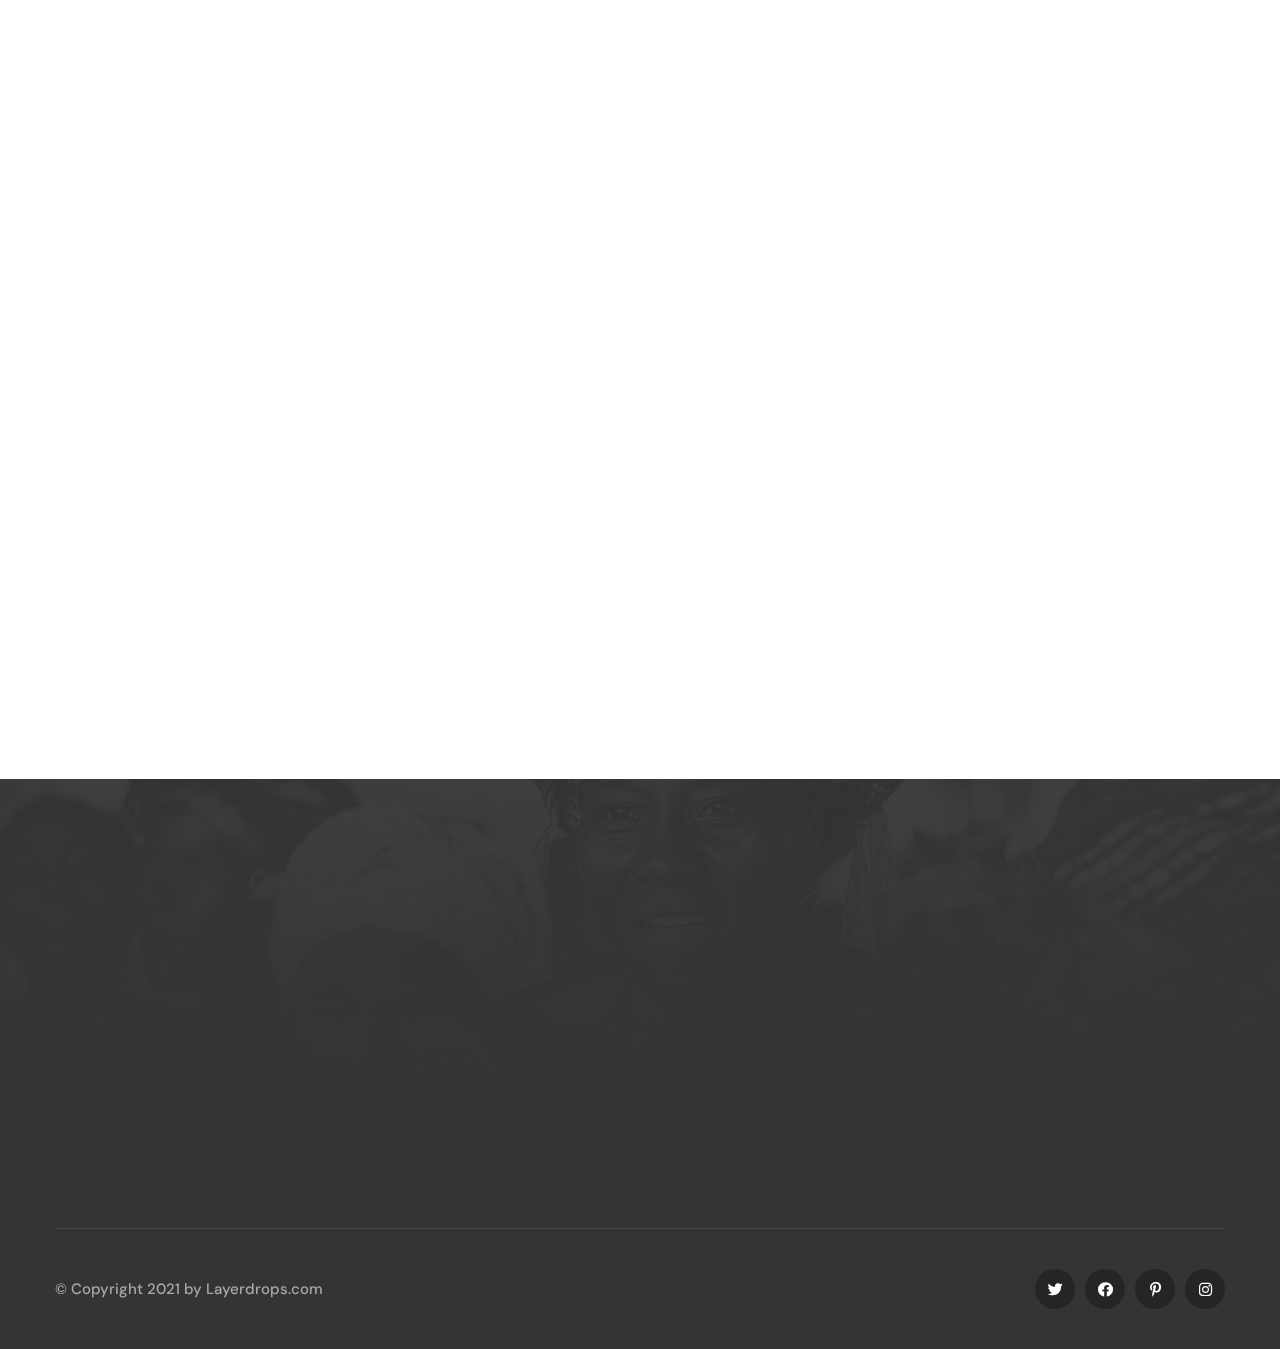
==== commit 219bc299: "add finance policy" ====
--- a/index.html
+++ b/index.html
@@ -410,9 +410,9 @@
 							<!--Cause One Single-->
 							<div class="causes-one__single causes-one__single-3">
 								<div class="causes-one__img">
-									<img src="assets/images/causes/causes-1-3.jpg" alt="">
+									<img src="assets/images/causes/finances-1-3.jpg" alt="">
 									<div class="causes-one__category">
-										<span>Food</span>
+										<span>Finances</span>
 									</div>
 								</div>
 								<div class="causes-one__content-box">
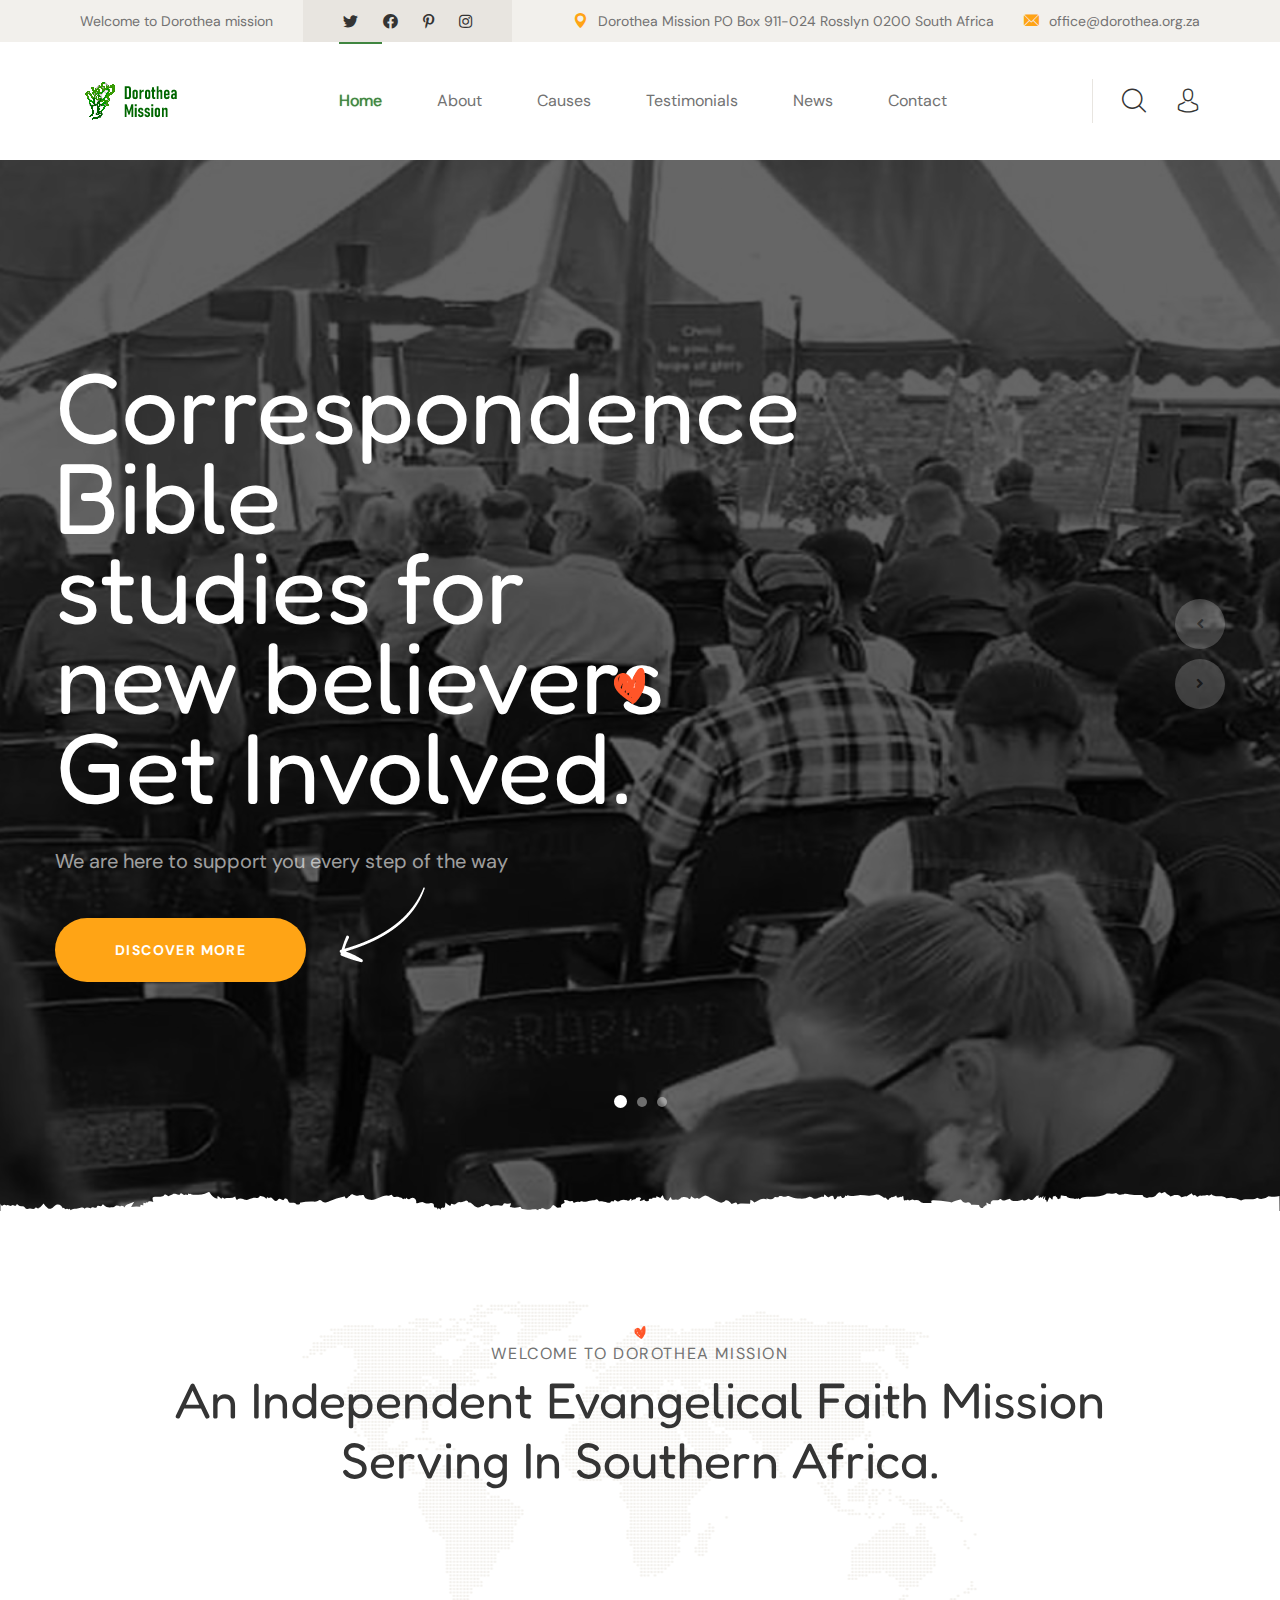
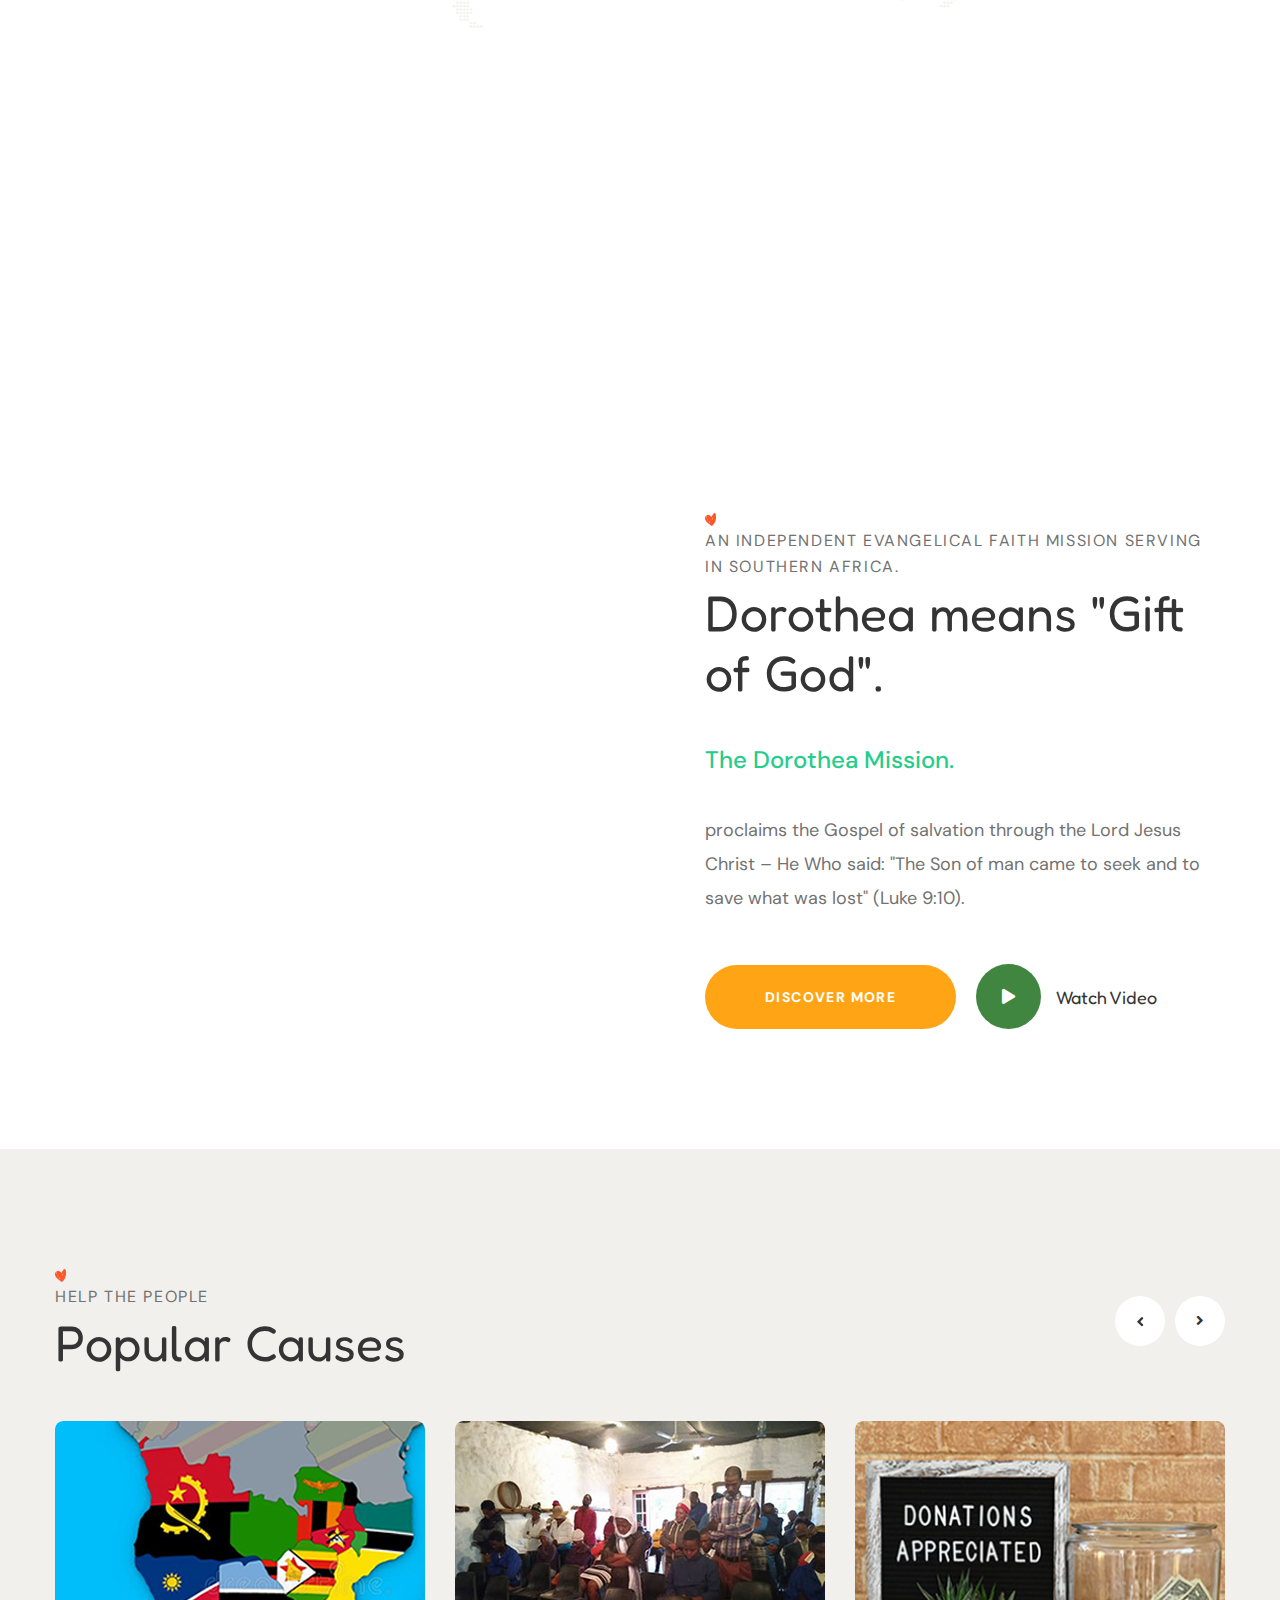
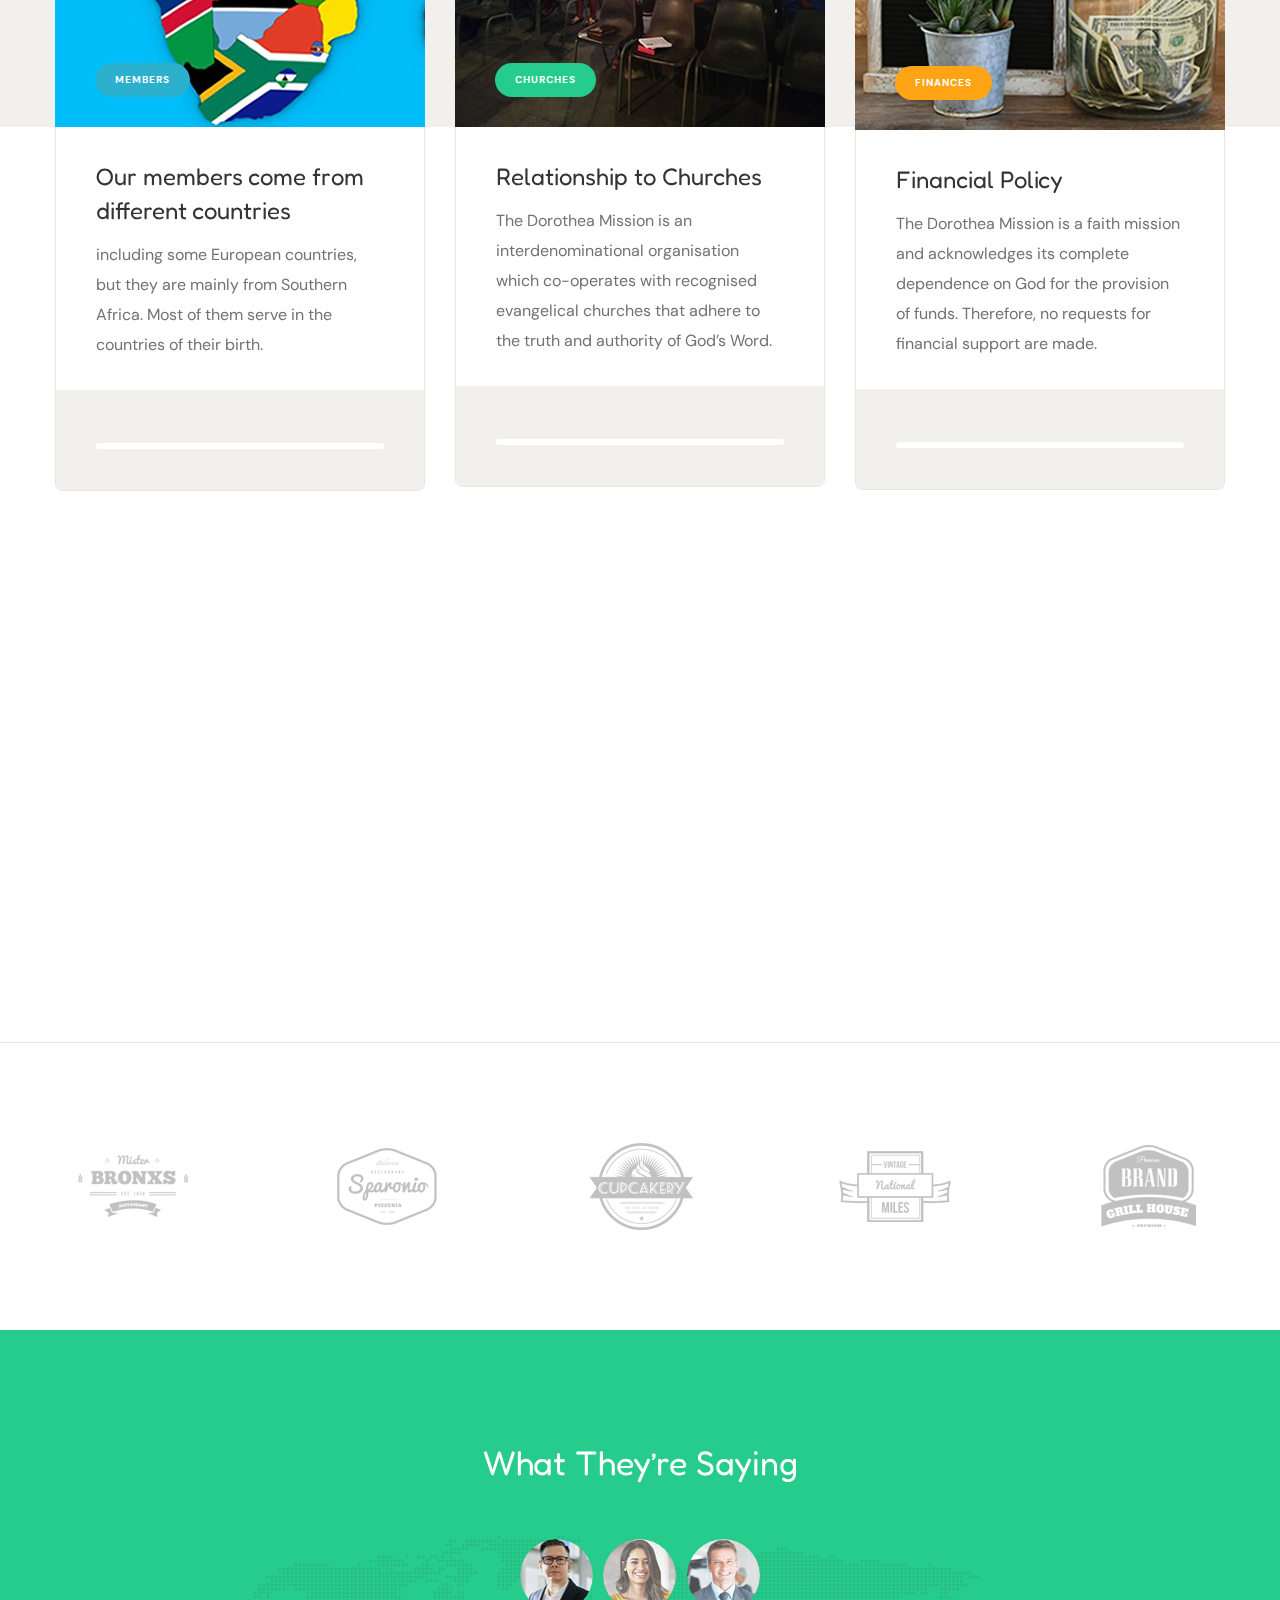
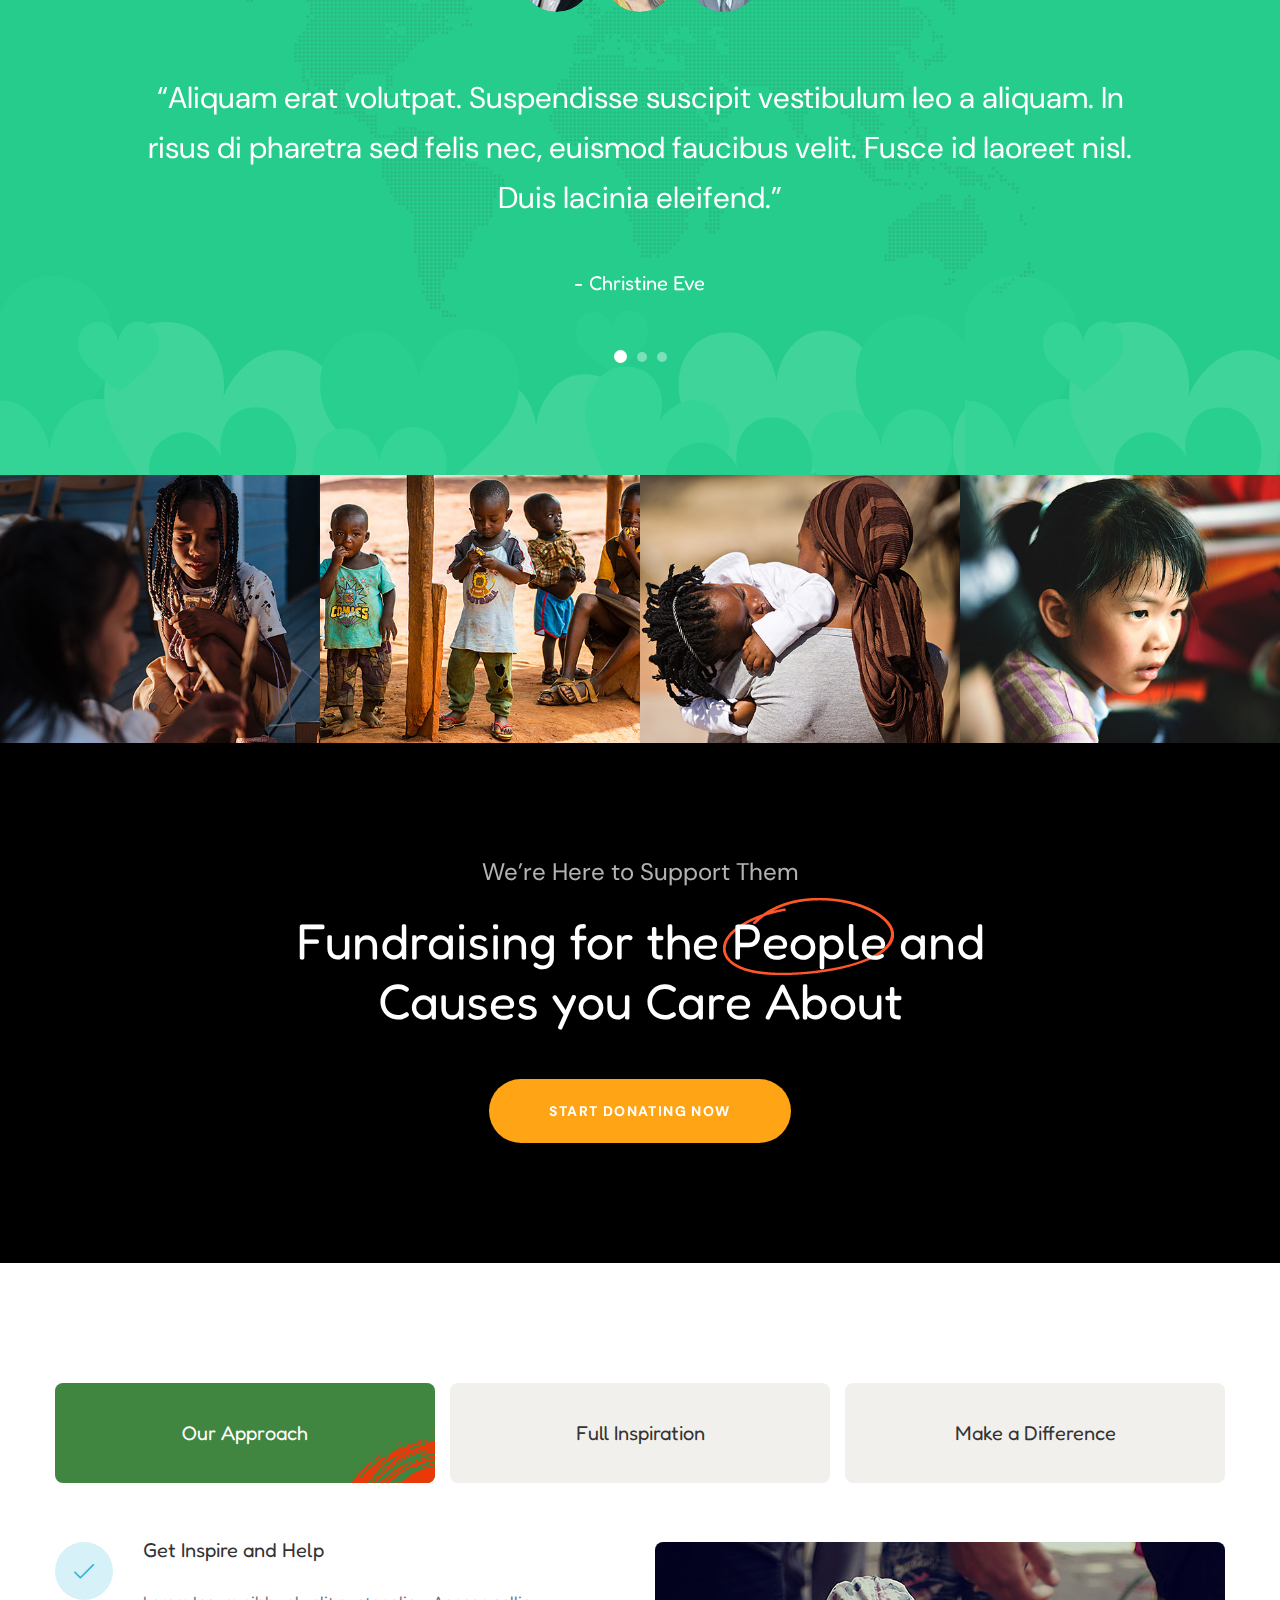
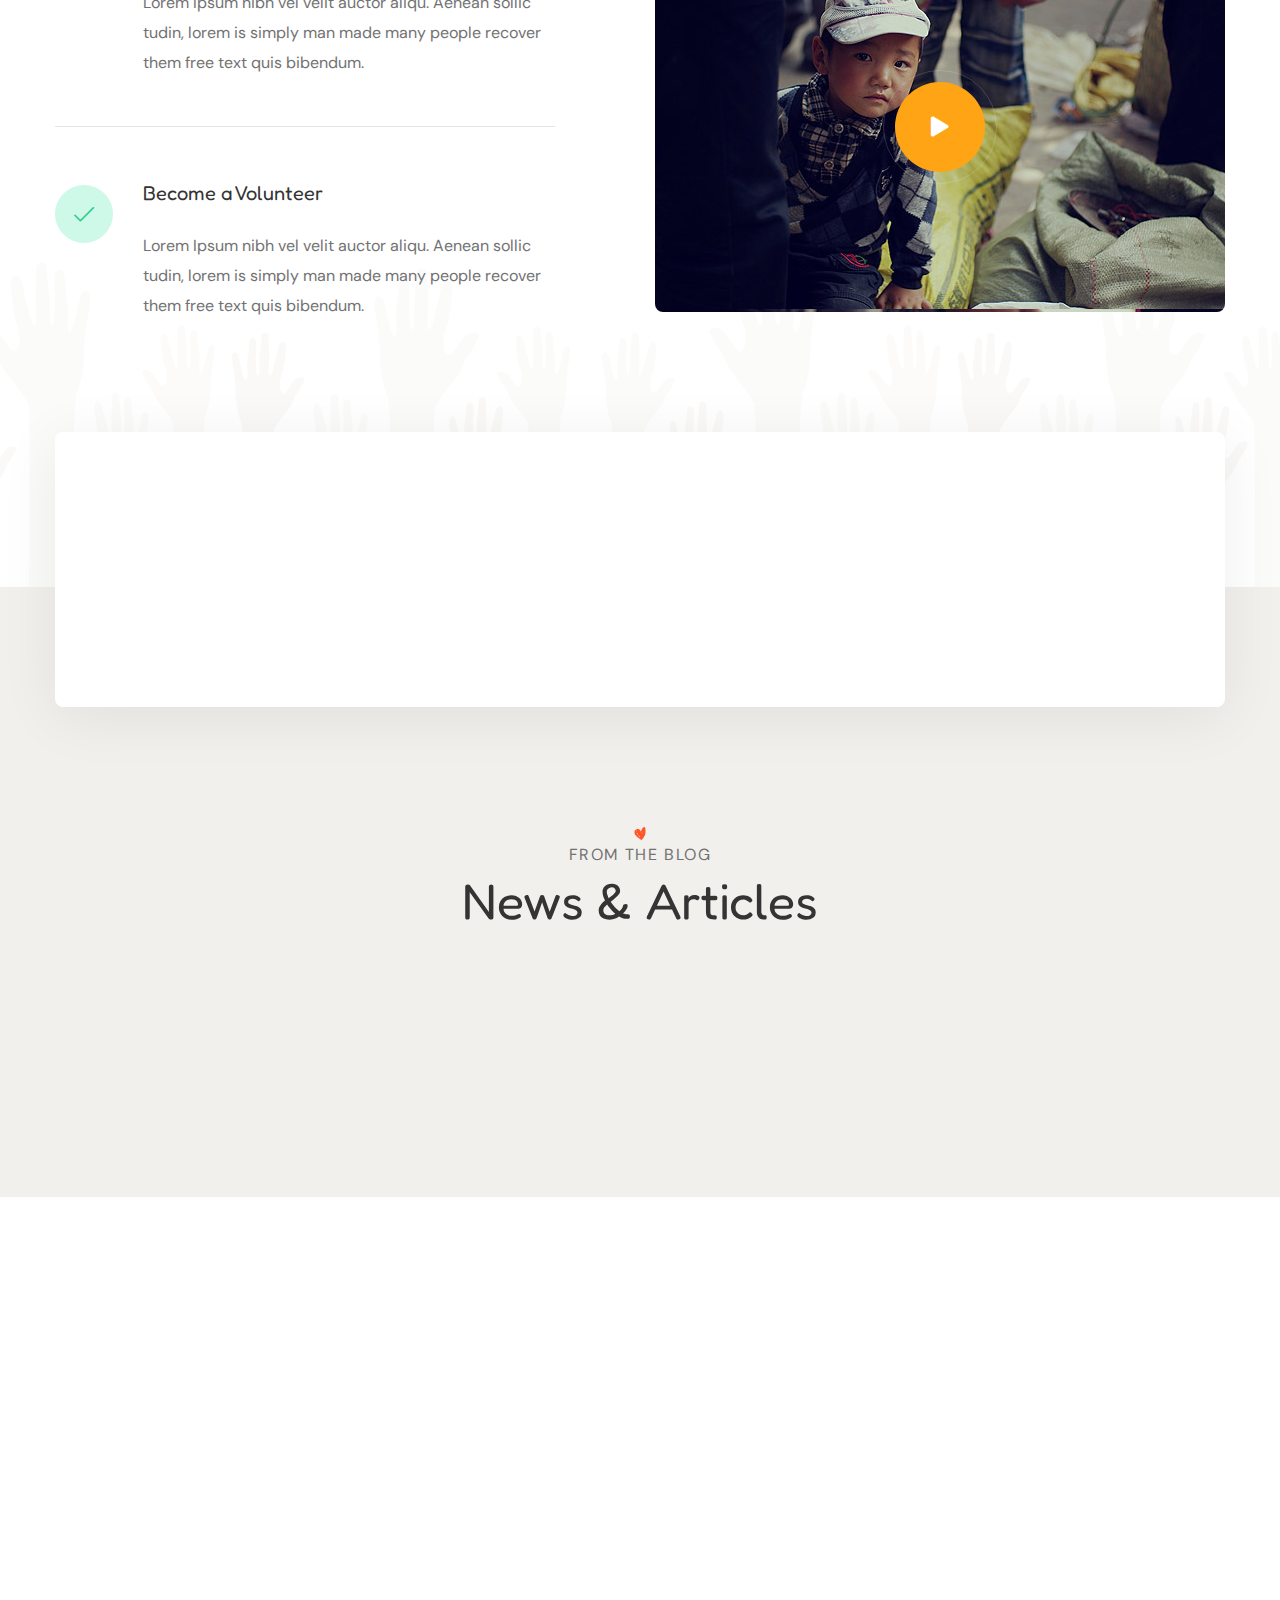
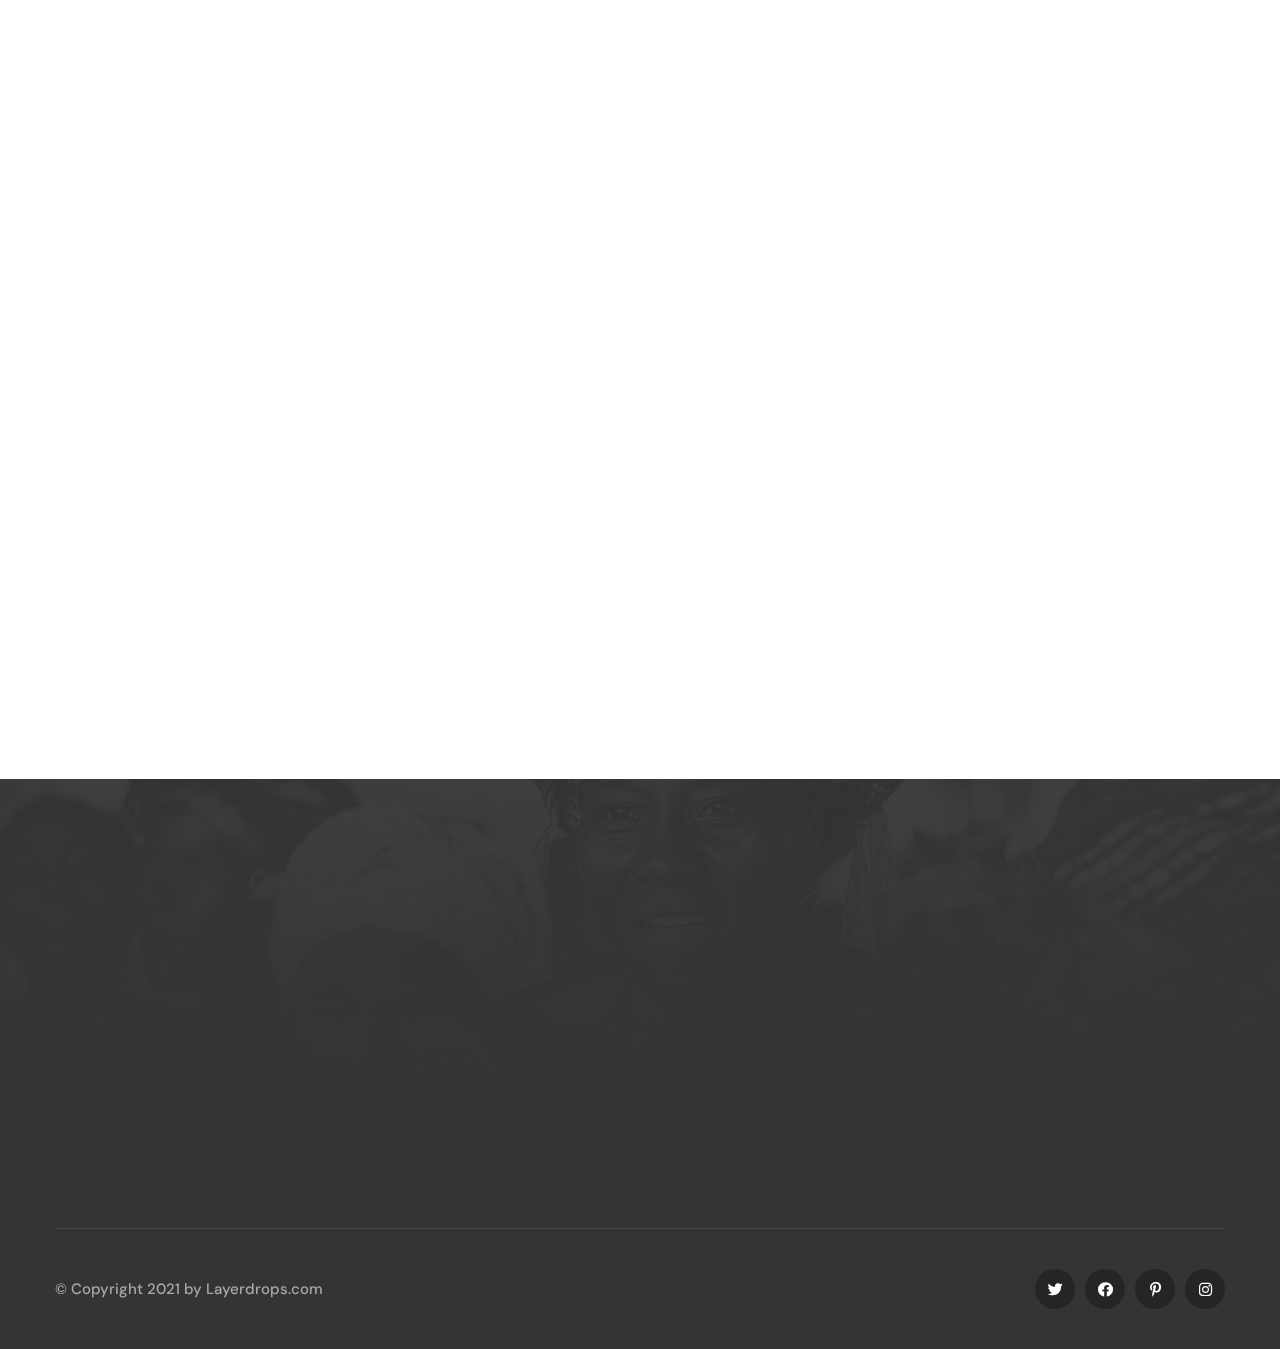
==== commit 29496a69: "Change ministries" ====
--- a/index.html
+++ b/index.html
@@ -173,7 +173,7 @@
 				<div class="swiper-wrapper">
 					<div class="swiper-slide">
 						<div class="image-layer"
-							style="background-image: url(assets/images/backgrounds/main-slider-1-1.jpg);">
+							style="background-image: url(assets/images/backgrounds/main-sliderA-1-1.jpg);">
 						</div>
 						<!-- /.image-layer -->
 						<div class="container">
@@ -193,7 +193,7 @@
 					</div>
 					<div class="swiper-slide">
 						<div class="image-layer"
-							style="background-image: url(assets/images/backgrounds/main-slider-1-2.jpg);">
+							style="background-image: url(assets/images/backgrounds/main-sliderA-1-2.jpg);">
 						</div>
 						<!-- /.image-layer -->
 						<div class="container">
@@ -718,7 +718,7 @@
 								<span class="icon-fast-food"></span>
 							</div>
 							<div class="two-boxes__content">
-								<h3 class="two-boxes__title">Healthy Food</h3>
+								<h3 class="two-boxes__title">Children's Ministry</h3>
 								<p class="two-boxes__text">Lorem ipsum is simply free text available amet, consectetuer
 									adipiscing elit.</p>
 								<a href="donate-now.html" class="donate-btn"> <i class="fa fa-heart"></i> Donate Now</a>
@@ -736,7 +736,7 @@
 								<span class="icon-health-check"></span>
 							</div>
 							<div class="two-boxes__content">
-								<h3 class="two-boxes__title">Medical Treatment</h3>
+								<h3 class="two-boxes__title">Hospital Ministry</h3>
 								<p class="two-boxes__text">Lorem ipsum is simply free text available amet, consectetuer
 									adipiscing elit.</p>
 								<a href="donate-now.html" class="donate-btn"> <i class="fa fa-heart"></i> Donate Now</a>
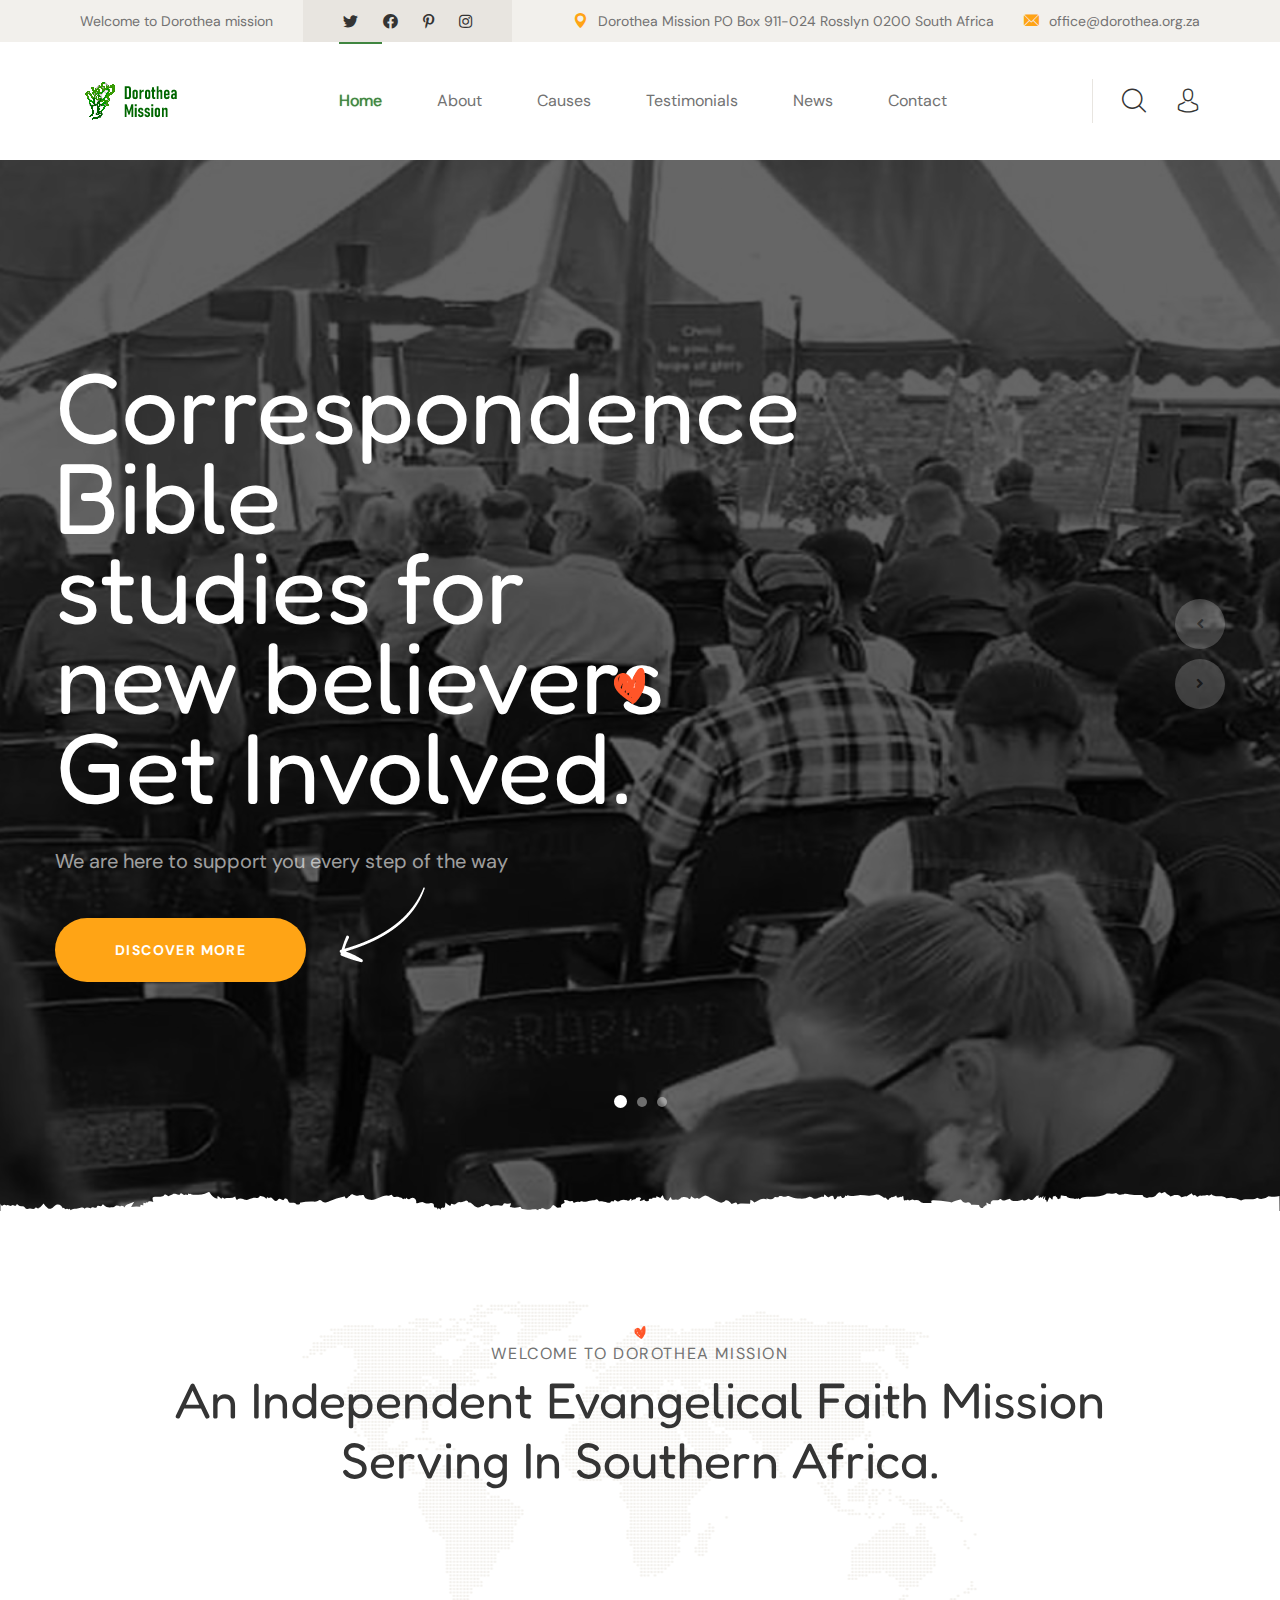
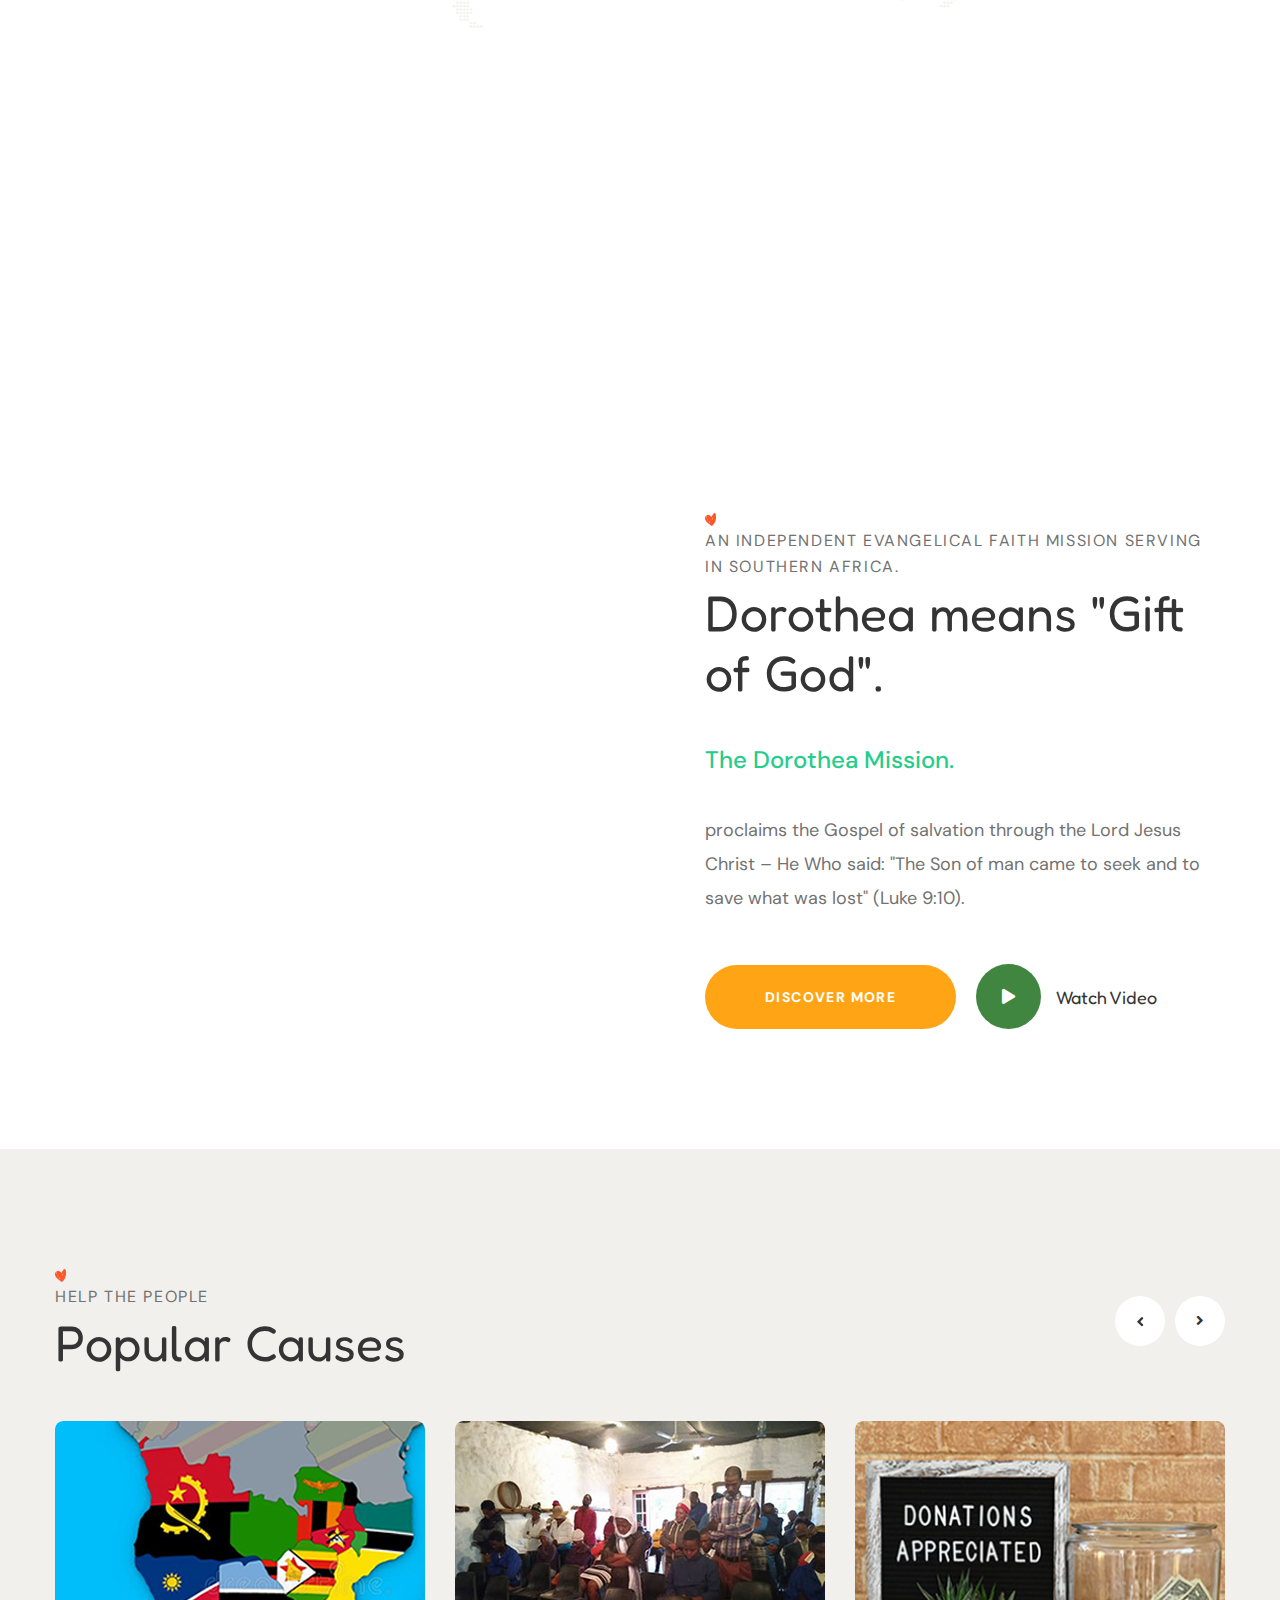
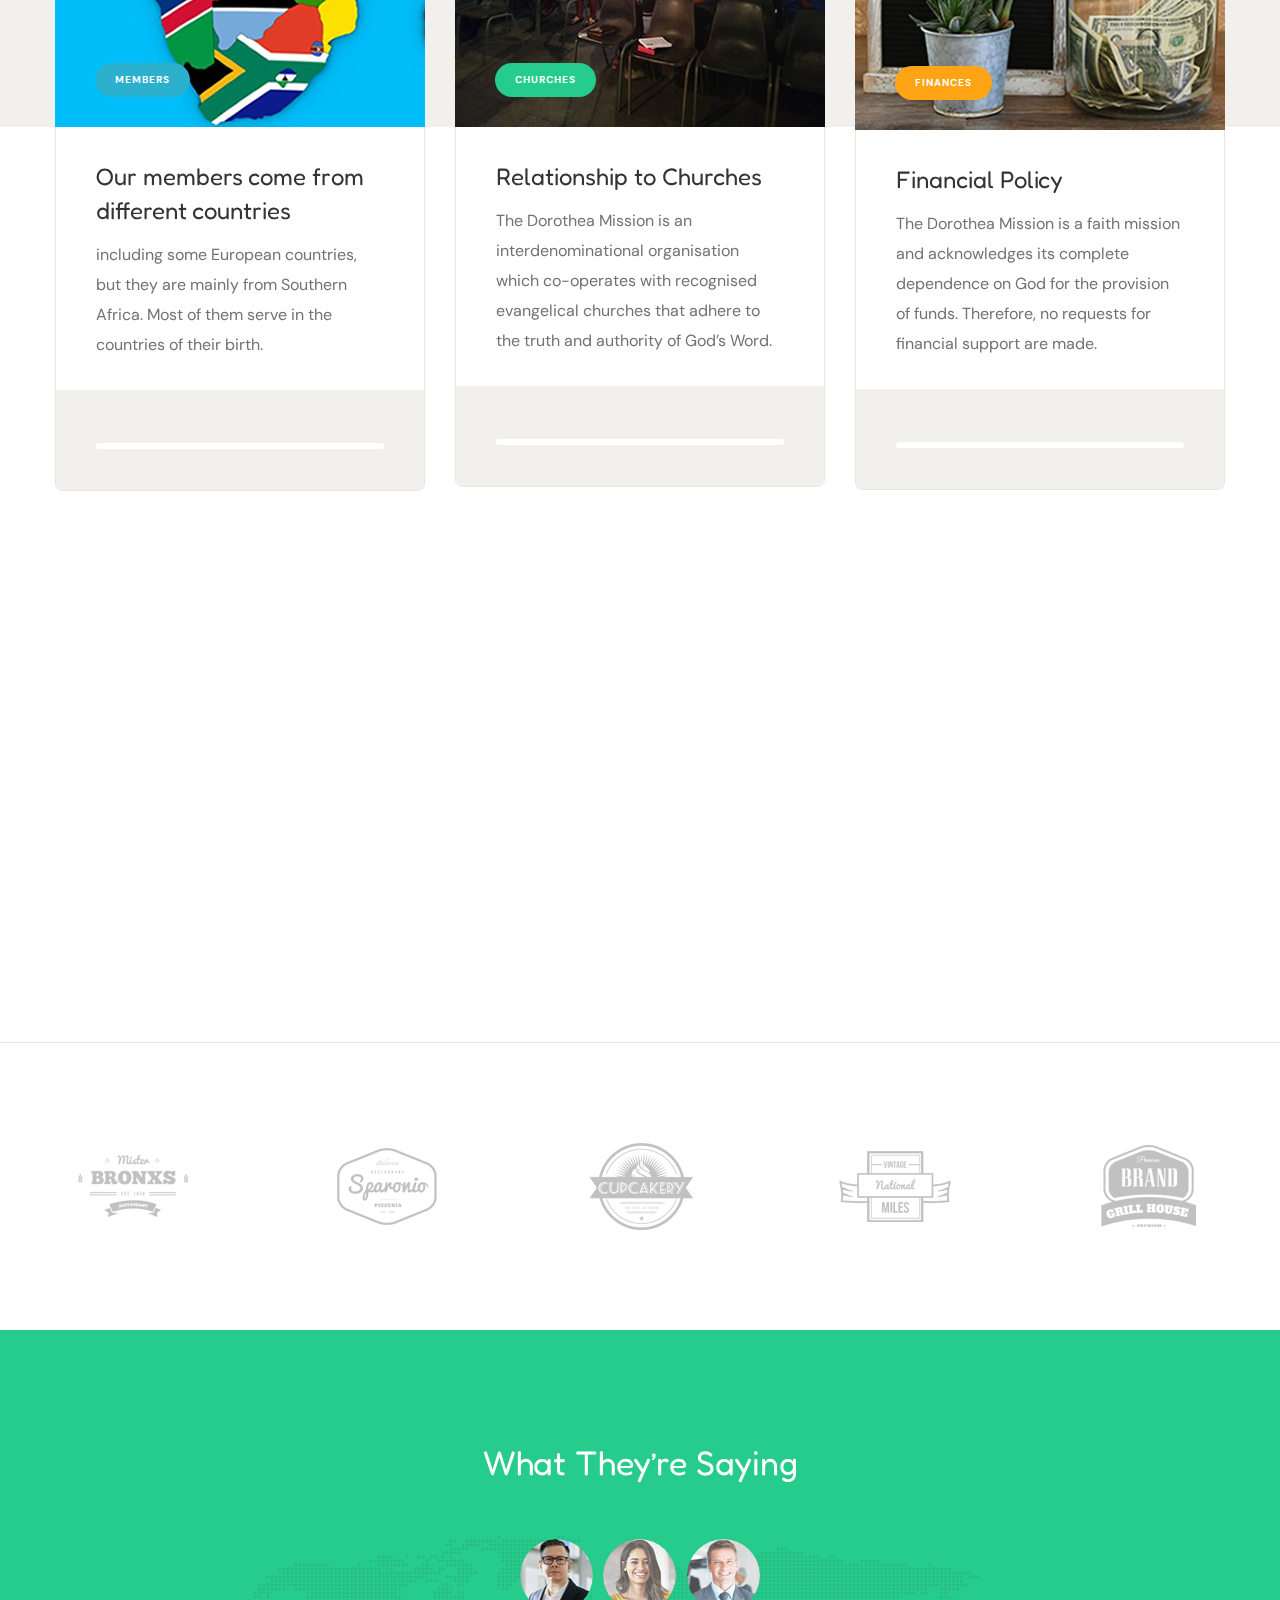
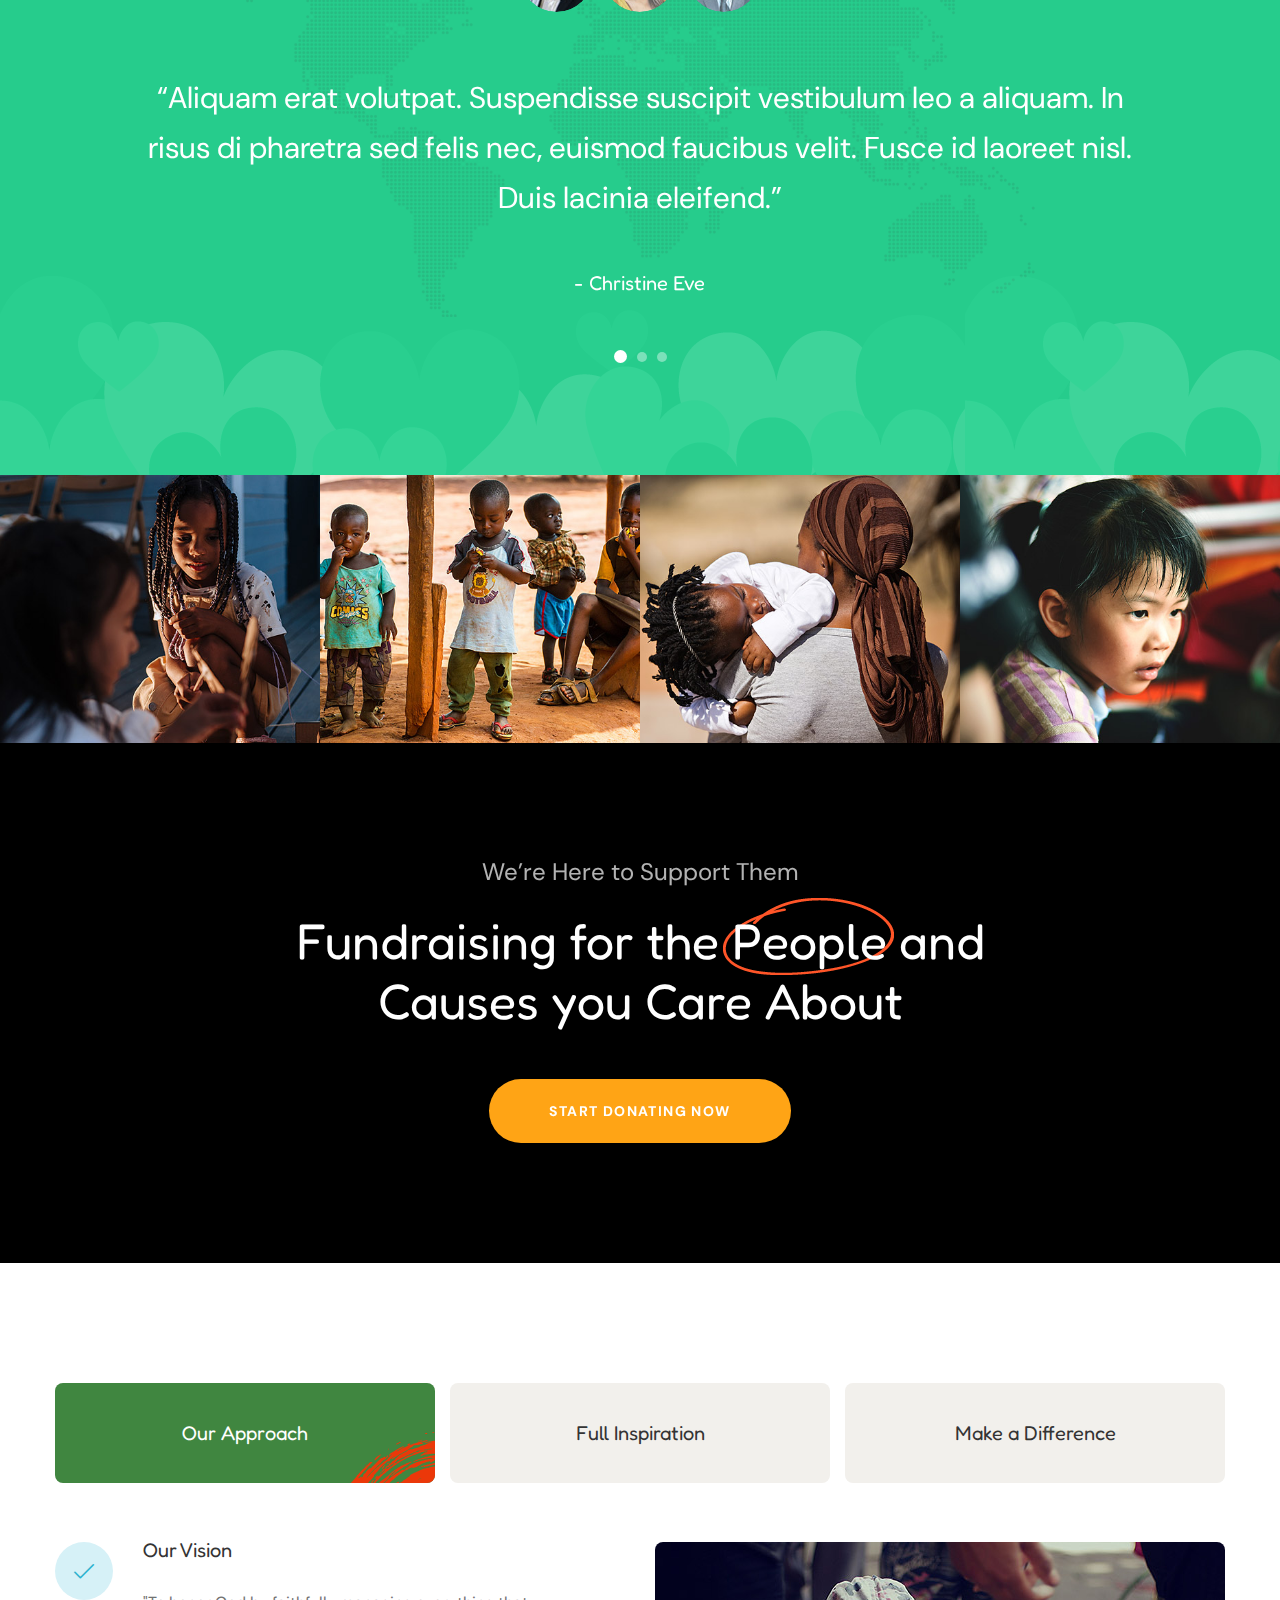
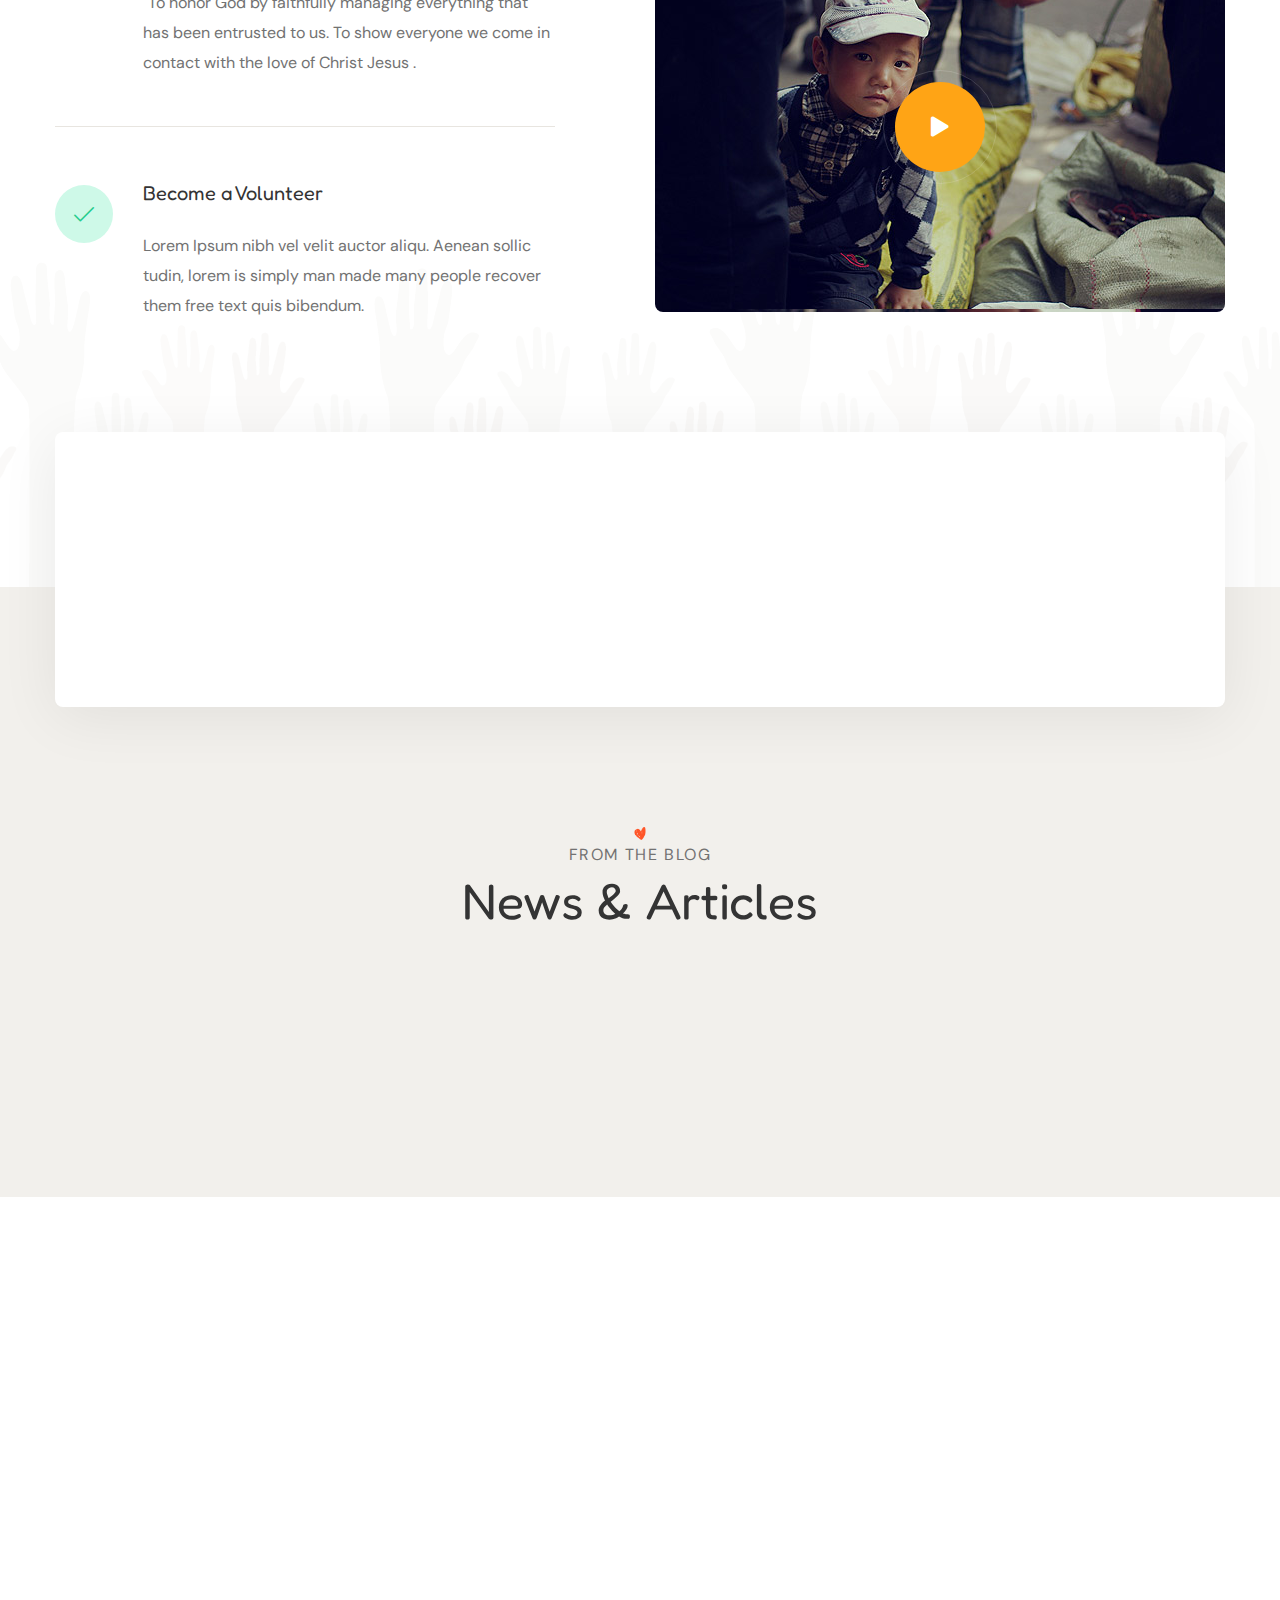
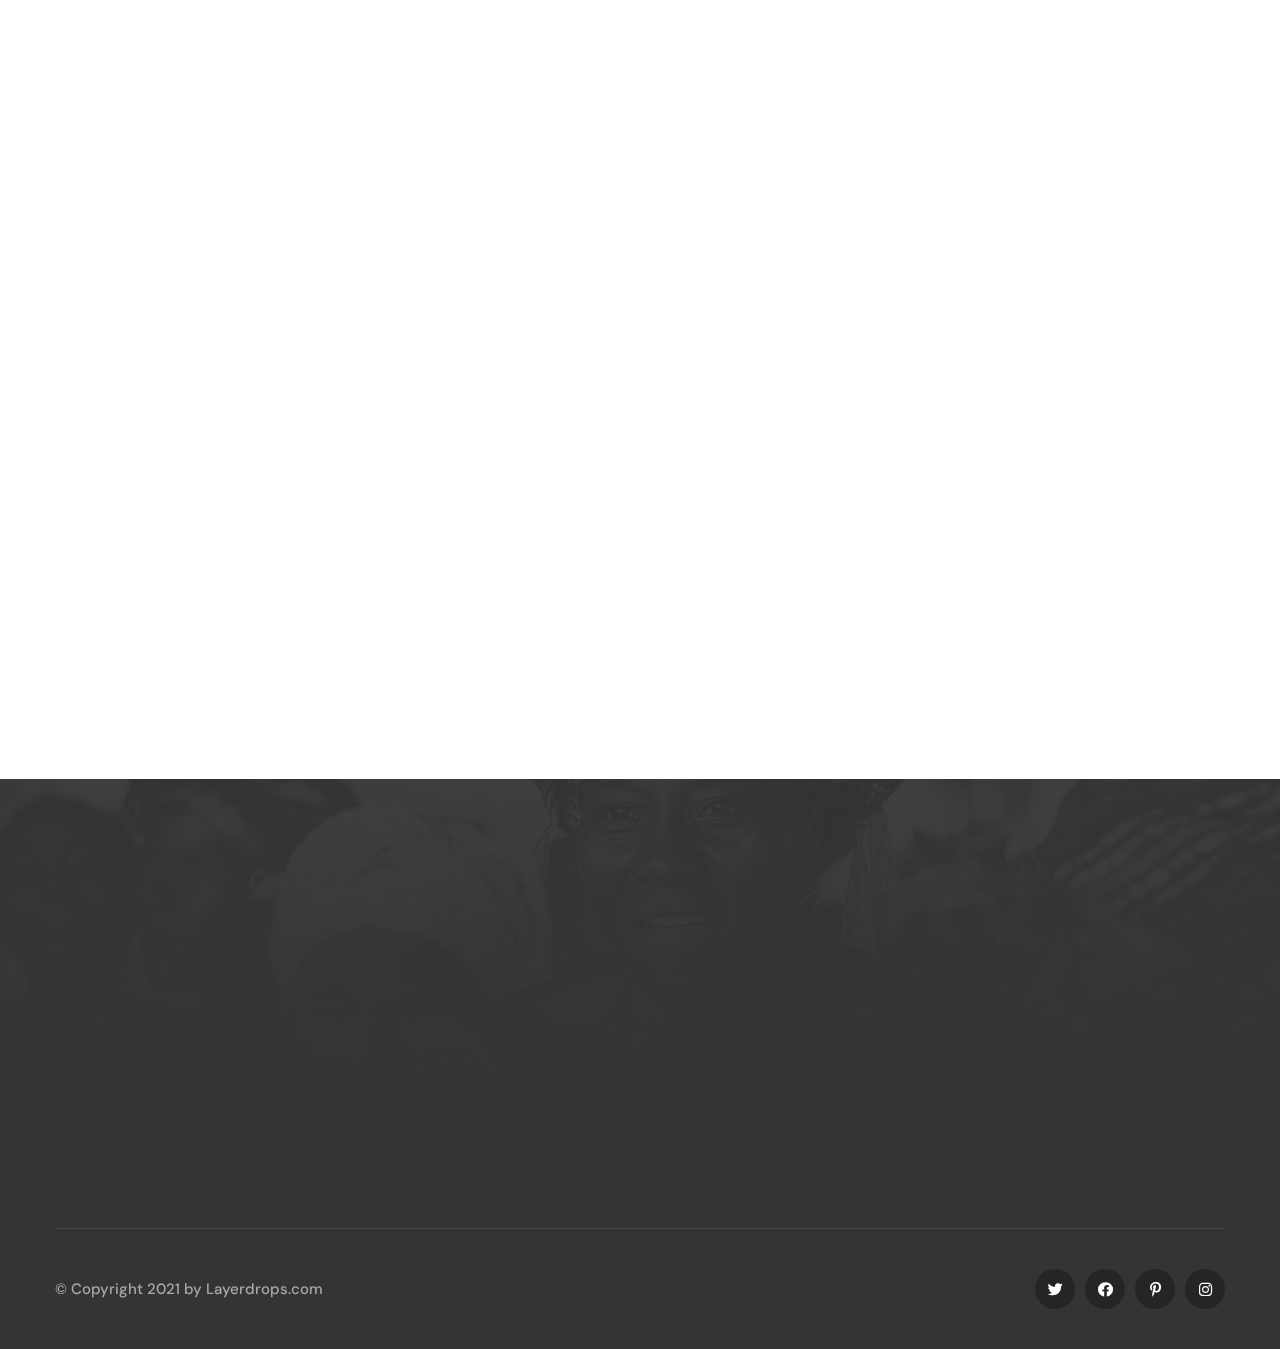
==== commit 063f8725: "Add donate now" ====
--- a/index.html
+++ b/index.html
@@ -193,7 +193,7 @@
 					</div>
 					<div class="swiper-slide">
 						<div class="image-layer"
-							style="background-image: url(assets/images/backgrounds/main-sliderA-1-2.jpg);">
+							style="background-image: url(assets/images/backgrounds/main-slidera-1-2.jpg);">
 						</div>
 						<!-- /.image-layer -->
 						<div class="container">
@@ -1004,11 +1004,9 @@
 																<span class="icon-tick"></span>
 															</div>
 															<div class="tab-content__desc">
-																<h4 class="tab-content__title">Get Inspire and Help</h4>
-																<p class="tab-content__text">Lorem Ipsum nibh vel velit
-																	auctor aliqu. Aenean sollic tudin, lorem is simply
-																	man made many people recover them free text quis
-																	bibendum.</p>
+																<h4 class="tab-content__title">Our Vision</h4>
+																<p class="tab-content__text">"To honor God by faithfully managing everything that has been entrusted to us.
+																	To show everyone we come in contact with the love of Christ Jesus .</p>
 															</div>
 														</li>
 														<li>
@@ -1055,11 +1053,7 @@
 													<h3 class="tab-content__title tab-content__title--big">Our Values
 													</h3>
 													<!-- /.tab-content__title -->
-													<p class="tab-content__summery">Lorem Ipsum nibh vel velit auctor
-														aliqu. Aenean sollic tudin,
-														lorem is simply man made many people recover we want to make
-														sure that people can get food, education, treatment and
-														accommodation.</p>
+													<p class="tab-content__summery">bringing people to Christ and into his family, raising them up to Christlike maturity, and preparing them for their ministry in the church and life mission in the world in order to exalt God's name .</p>
 													<div class="row">
 														<div class="col-sm-6 tab-content__image">
 															<img src="assets/images/resources/tab-info-1-1.jpg" alt="">
